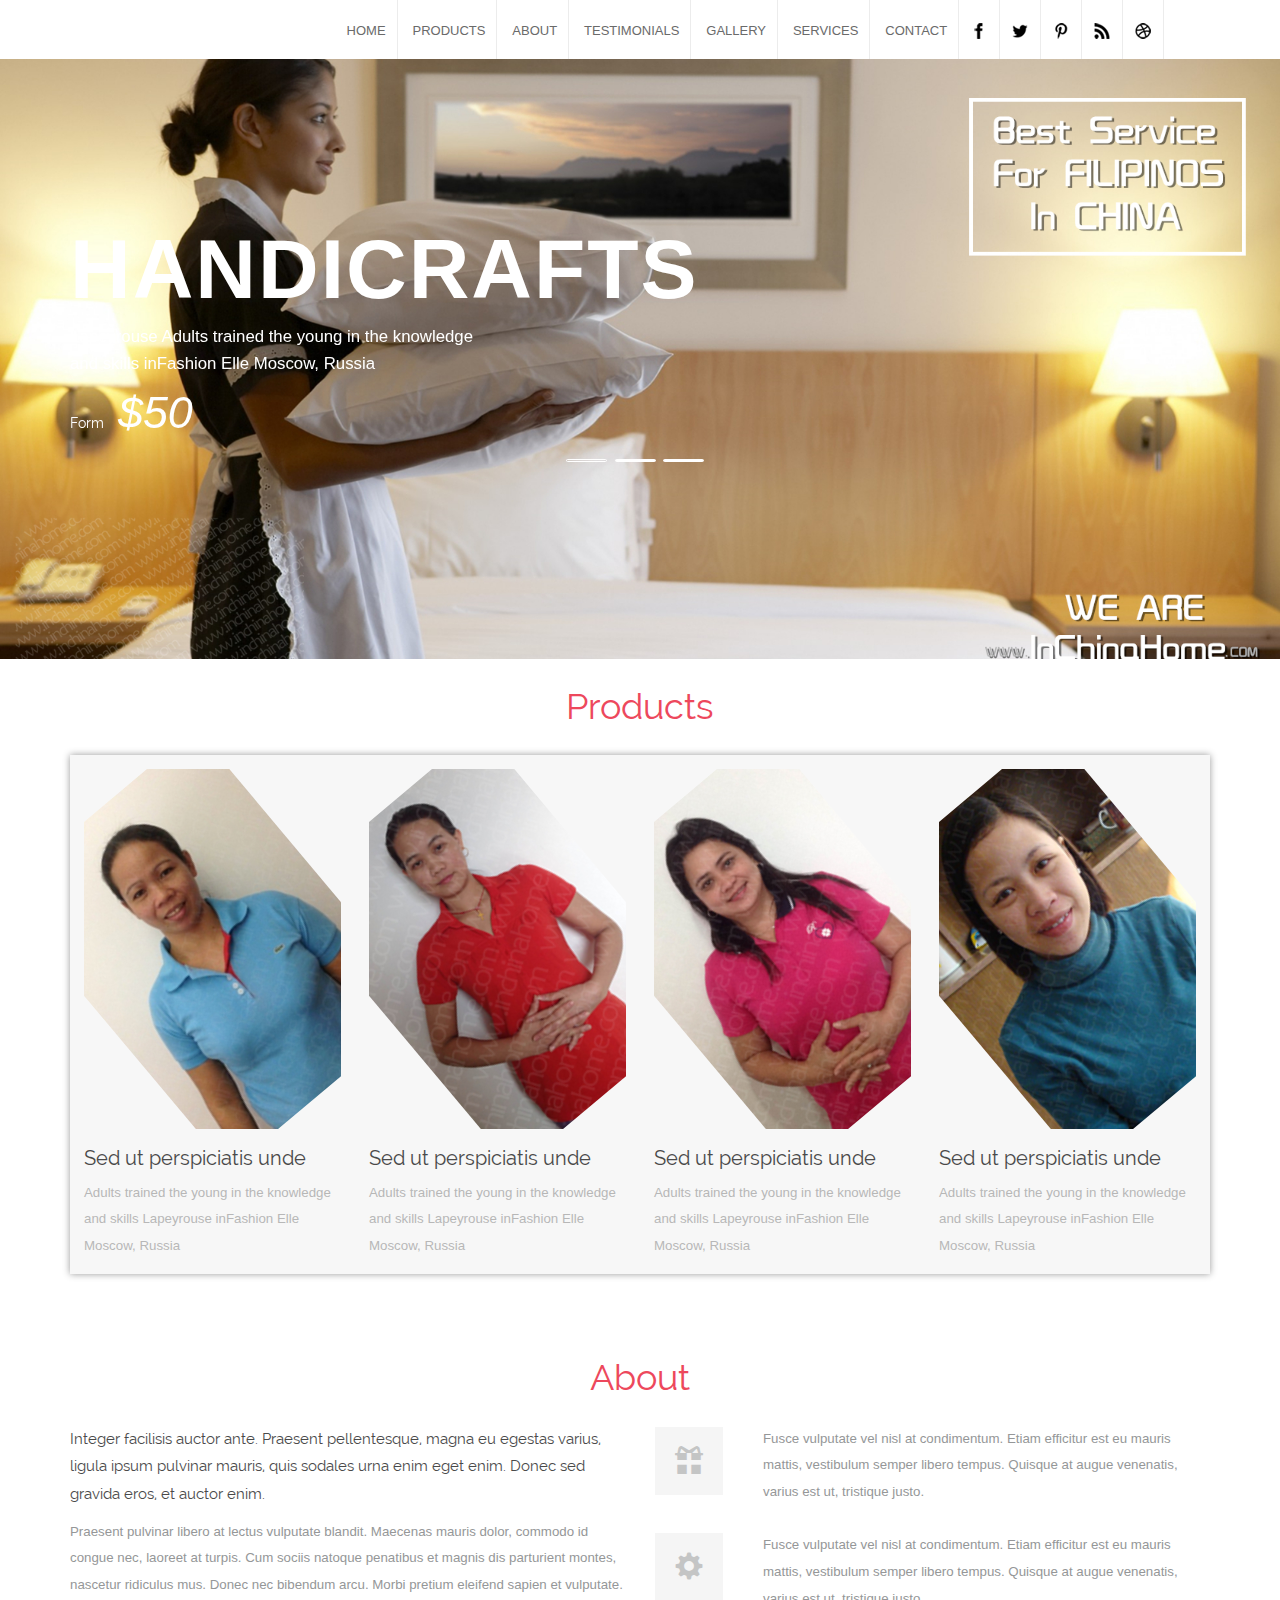
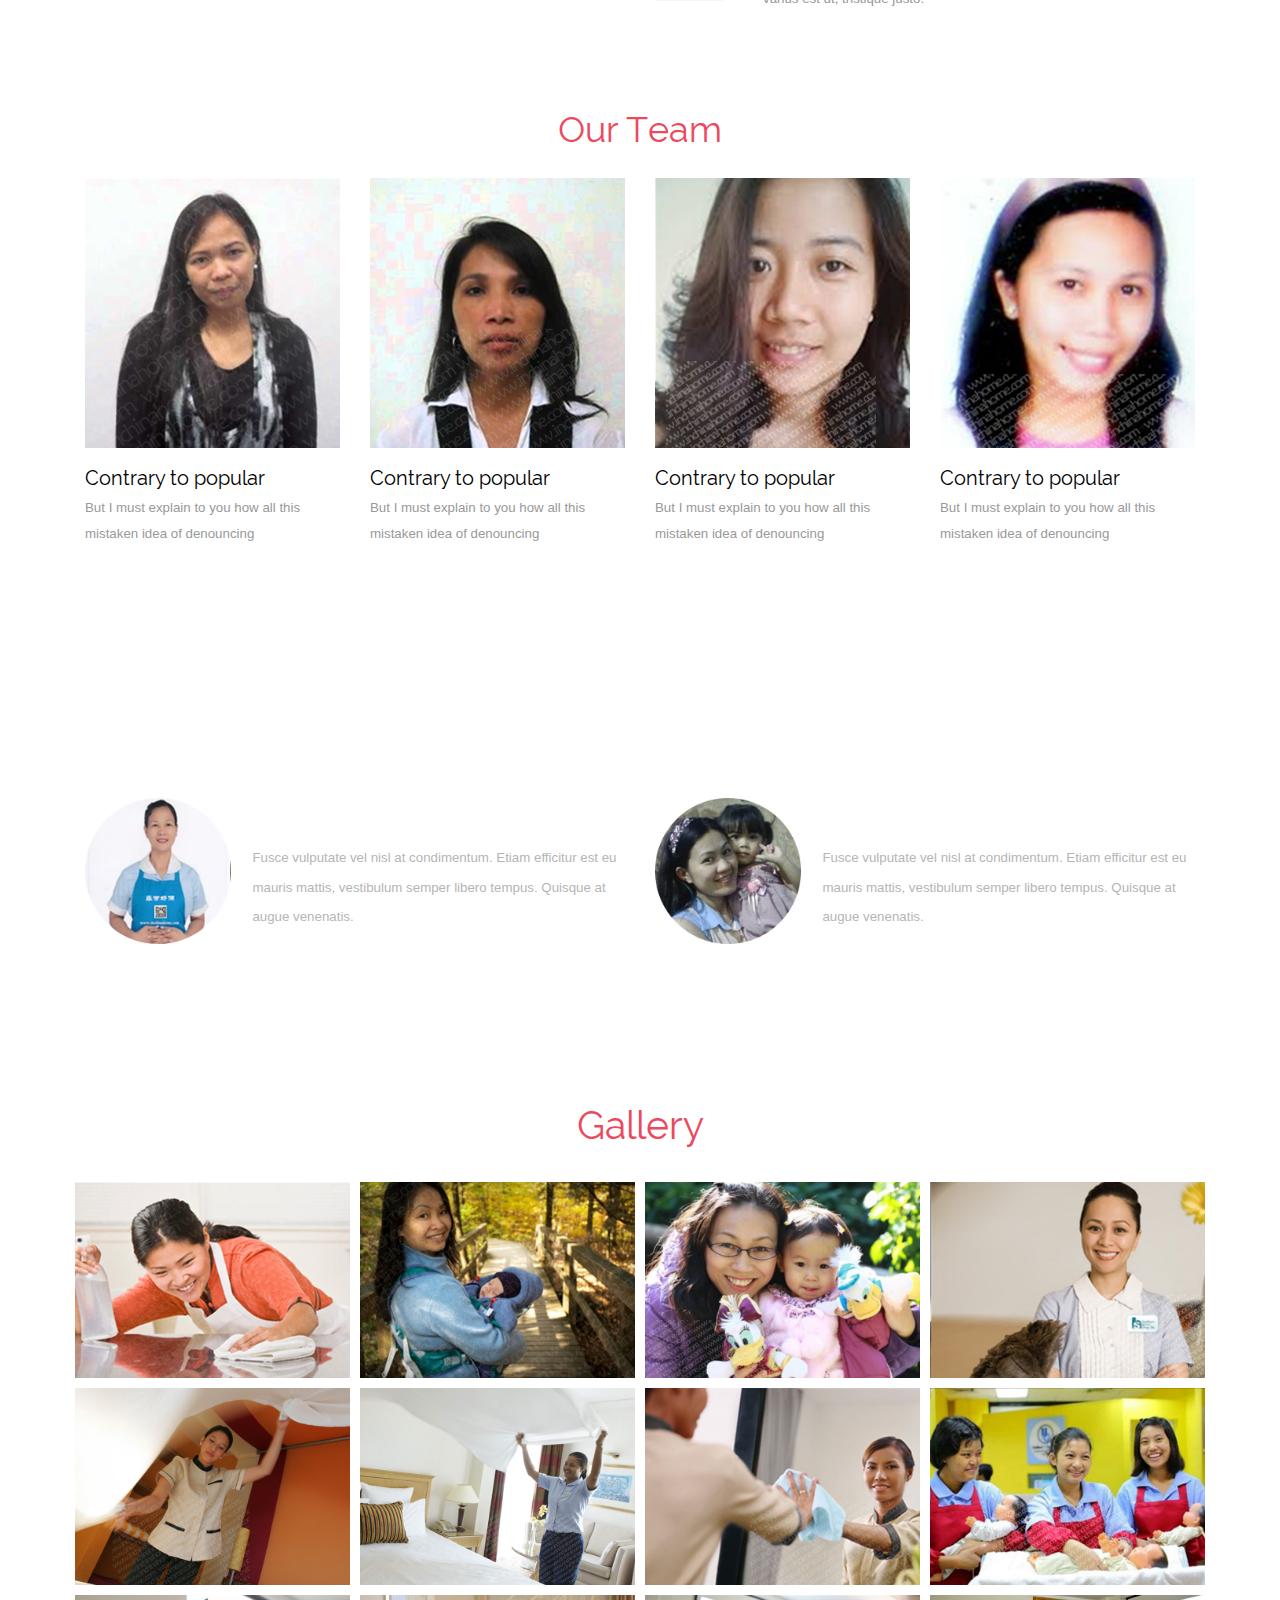
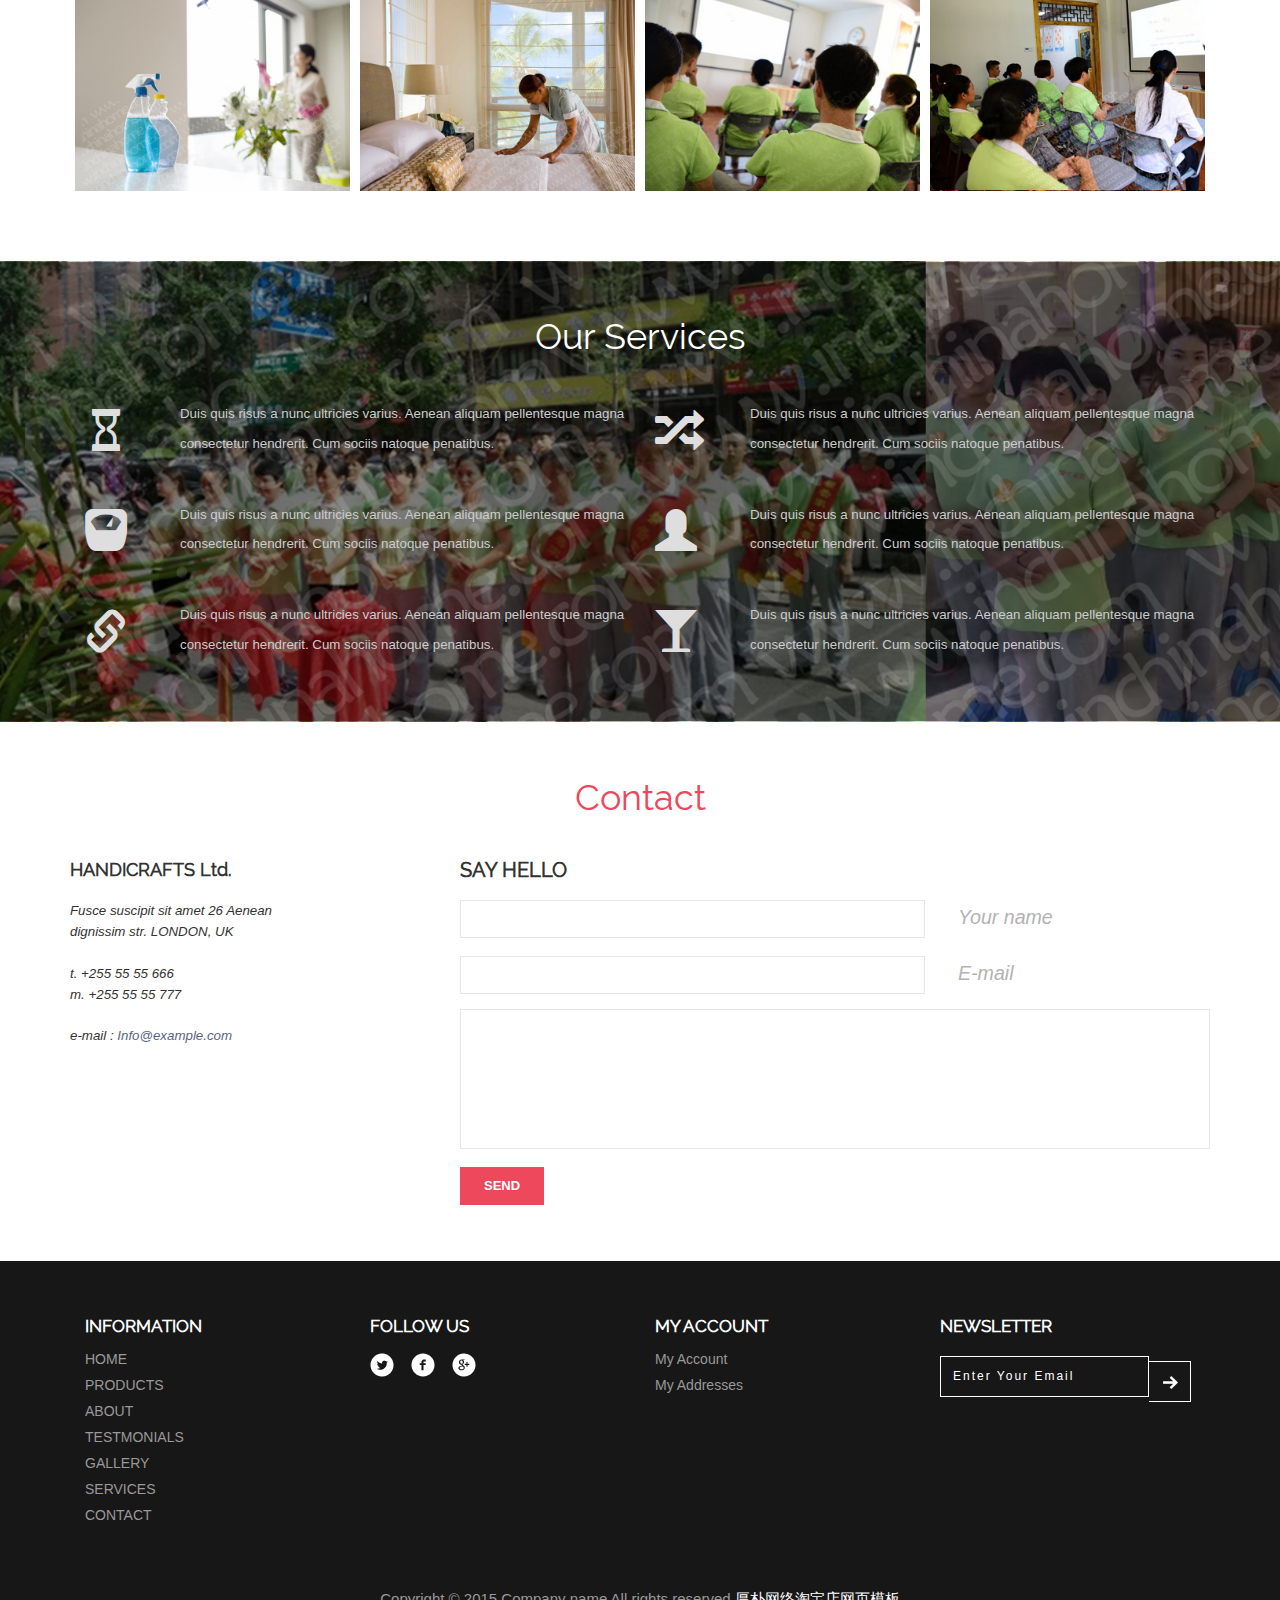
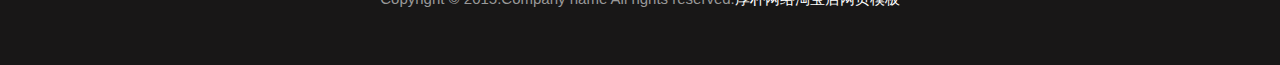
==== index.html @ 481f4d2f "网站模版-手工类-更新图片" ====
<!doctype html>
<html>
<head>
<title>InChinaHome</title>
<meta name="viewport" content="width=device-width, initial-scale=1">
<meta http-equiv="Content-Type" content="text/html; charset=utf-8" />
<meta name="keywords" content="" />
<script type="application/x-javascript"> addEventListener("load", function() { setTimeout(hideURLbar, 0); }, false); function hideURLbar(){ window.scrollTo(0,1); } </script>
<!--flexslider-css-->
<!--bootstrap-->
<link href="css/bootstrap.min.css" rel="stylesheet" type="text/css">
<link rel="stylesheet" href="css/lightbox.css" type="text/css" media="all" />
<!--coustom css-->
<link href="css/style.css" rel="stylesheet" type="text/css"/>
<!--fonts-->
<link href='#css?family=Open+Sans:400,300,300italic,400italic,800italic,800,700italic,700,600,600italic' rel='stylesheet' type='text/css'>
<!--/fonts-->
<!--script-->
<script src="js/jquery.min.js"> </script>
<script src="js/bootstrap.js"></script>
<!--/script-->
<!--move-top-->
<script type="text/javascript" src="js/move-top.js"></script>
<script type="text/javascript" src="js/easing.js"></script>
<!--/script-->
<script type="text/javascript">
jQuery(document).ready(function($) {
$(".scroll").click(function(event){		
event.preventDefault();
$('html,body').animate({scrollTop:$(this.hash).offset().top},900);
});
});
</script>
<!--/move-top-->
</head>
<body>
<div class="header" id="home">
	<div class="container">
				<div class="navigation">
					<span class="menu"><img src="images/menu.png" alt=""/></span>
					<div class="clearfix"> </div>
					<ul class="nav1">
						<li><a href="index.html">HOME</a></li>
						<li><a class="scroll" href="#product">PRODUCTS</a></li>
						<li><a class="scroll" href="#about">ABOUT</a></li>
						<li><a class="scroll" href="#testimonials">TESTIMONIALS</a></li>
						<li><a class="scroll" href="#gallery">GALLERY</a></li>	
						<li><a class="scroll" href="#services">SERVICES</a></li>	
						<li><a class="scroll" href="#contact">CONTACT</a></li>
					</ul>
								<!-- script for menu -->
									<script> 
										$( "span.menu" ).click(function() {
										$( "ul.nav1" ).slideToggle( 300, function() {
										 // Animation complete.
										});
										});
									</script>
								<!-- //script for menu -->	
						</div>
							<div class="header-right">
								<ul>
									<li><a href="#"><span class="fb"> </span></a></li>
									<li><a href="#"><span class="twit"> </span></a></li>
									<li><a href="#"><span class="pin"> </span></a></li>
									<li><a href="#"><span class="rss"> </span></a></li>
									<li><a href="#"><span class="drbl"> </span></a></li>
							 </ul>							 	
						  </div>
					 <div class="clearfix"> </div>
				</div>
</div>
<div class="header-banner">
	<!-- Top Navigation -->
		<script src="js/responsiveslides.min.js"></script>
 <script>
    $(function () {
      $("#slider").responsiveSlides({
      	auto: true,
      	nav: true,
      	speed: 500,
        namespace: "callbacks",
        pager: true,
      });
    });
  </script>
		<div class="slider">
			 <div class="container">
				   <div class="callbacks_container">
					  <ul class="rslides" id="slider">
						 <li>	  
						 	<div class="slider-info"> 
							 	<h1><a href="index.html"> HandiCrafts </a></h1>       
								 <p>Lapeyrouse Adults trained the young in the knowledge and skills inFashion Elle Moscow, Russia</p>	
									<h2>Form <i>$50</i></h2>  
							 </div>      
						 </li>
						 <li>	          
						 <div class="slider-info"> 
					 		<h1><a href="index.html"> HandiCrafts </a></h1>      
							 <p>Knowledge Adults trained the young in the and skills Lapeyrouse inFashion Elle Moscow, Russia</p>	
							 <h2>Form <i>$50</i></h2>
							 </div>						 
						</li>
						 <li>	         
						 <div class="slider-info">  
					 		<h1><a href="index.html"> HandiCrafts </a></h1>        
							 <p>Adults the young in the knowledge and skills trained in Fashion Elle Moscow, Russia Lapeyrouse</p>	
								<h2>Form <i>$50</i></h2>
							 </div>						
						 </li>
					  </ul>
				  </div>
			  </div>
		</div>
</div>
<div id="product" class="welcome">
	<div class="container">
		<h3>Products</h3>
		<div class="welcome-info">
			<div class="col-md-3 wl">
				<a href="#" class="mask"><img src="images/wl1.jpg" alt="image" class="img-responsive zoom-img"></a>

				<h4>Sed ut perspiciatis unde</h4>
				<p>Adults trained the young in the knowledge and skills Lapeyrouse inFashion Elle Moscow, Russia</p>
			</div>
			<div class="col-md-3 wl">
				<a href="#" class="mask"><img src="images/wl3.jpg" alt="image" class="img-responsive zoom-img"></a>

				<h4>Sed ut perspiciatis unde</h4>
				<p>Adults trained the young in the knowledge and skills Lapeyrouse inFashion Elle Moscow, Russia</p>
			</div>
			<div class="col-md-3 wl">
				<a href="#" class="mask"><img src="images/wl2.jpg" alt="image" class="img-responsive zoom-img"></a>

				<h4>Sed ut perspiciatis unde</h4>
				<p>Adults trained the young in the knowledge and skills Lapeyrouse inFashion Elle Moscow, Russia</p>
			</div>
			<div class="col-md-3 wl">
				<a href="#" class="mask"><img src="images/wl4.jpg" alt="image" class="img-responsive zoom-img"></a>

				<h4>Sed ut perspiciatis unde</h4>
				<p>Adults trained the young in the knowledge and skills Lapeyrouse inFashion Elle Moscow, Russia</p>
			</div>
			<div class="clearfix"> </div>
		</div>
	</div>
</div>
<div id="about" class="about">
		<div class="container">
			<div class="about-top heading">
				<h3>About</h3>
			</div>
			<div class="about-bottom">
				<div class="col-md-6 about-left">
					<h4>Integer facilisis auctor ante. Praesent pellentesque, magna eu egestas varius, ligula ipsum pulvinar mauris, quis sodales urna enim eget enim. Donec sed gravida eros, et auctor enim.</h4>
					<p>Praesent pulvinar libero at lectus vulputate blandit. Maecenas mauris dolor, commodo id congue nec, laoreet at turpis. Cum sociis natoque penatibus et magnis dis parturient montes, nascetur ridiculus mus. Donec nec bibendum arcu. Morbi pretium eleifend sapien et vulputate.</p>
				</div>	
				<div class="col-md-6 about-right">
					<div class="abt-one">
						<div class="abt-left">
							<span class="glyphicon glyphicon-gift" aria-hidden="true"> </span>
						</div>	
						<div class="abt-right">
							<p>Fusce vulputate vel nisl at condimentum. Etiam efficitur est eu mauris mattis, vestibulum semper libero tempus. Quisque at augue venenatis, varius est ut, tristique justo.</p>
						</div>	
						<div class="clearfix"> </div>	
					</div>
					<div class="abt-one">
						<div class="abt-left">
							<span class="glyphicon glyphicon-cog" aria-hidden="true"> </span>
						</div>	
						<div class="abt-right">
							<p>Fusce vulputate vel nisl at condimentum. Etiam efficitur est eu mauris mattis, vestibulum semper libero tempus. Quisque at augue venenatis, varius est ut, tristique justo.</p>
						</div>	
						<div class="clearfix"> </div>	
					</div>					
				</div>	
				<div class="clearfix"> </div>	
			</div>
		</div>
	</div>
<div class="content-team">
	<div class="container">
			<h3 class="m_1">Our Team</h3>
				<div class="team-left">
					<div class="col-sm-3 team-top ts">
						<div class="view view-seventh">
								<a href="#"><img class="img-responsive" src="images/t1.jpg" alt=""></a>
					                 <div class="mask">
				 						<ul class="social-icons">
											<li><a href="#"><span class="facebook"> </span></a></li>
											<li><a href="#"><span class="twitter"> </span></a></li>
										</ul>
                   					 </div>
                   					 <h4>Contrary to popular</h4>
			                    <p>But I must explain to you how all this mistaken idea of denouncing</p>
                   		</div>
					</div>
					<div class="col-sm-3 team-top team-in">
						<div class="view view-seventh">
								<a href="#"><img class="img-responsive" src="images/t2.jpg" alt=""></a>
								<div class="mask">
				 						<ul class="social-icons">
											<li><a href="#"><span class="facebook"> </span></a></li>
											<li><a href="#"><span class="twitter"> </span></a></li>
										</ul>
			                    </div>
			                    <h4>Contrary to popular</h4>
			                    <p>But I must explain to you how all this mistaken idea of denouncing</p>
                   		 </div>
					</div>
					<div class="col-sm-3 team-top">
						<div class="view view-seventh">
									<a href="#"><img class="img-responsive" src="images/t3.jpg" alt=""></a>
									<div class="mask">
				 						<ul class="social-icons">
											<li><a href="#"><span class="facebook"> </span></a></li>
											<li><a href="#"><span class="twitter"> </span></a></li>
										</ul>
				                    </div>
				                    <h4>Contrary to popular</h4>
			                    <p>But I must explain to you how all this mistaken idea of denouncing</p>
                   		</div>
					</div>
					<div class="col-sm-3 team-top top-team">
						<div class="view view-seventh">
									<a href="#"><img class="img-responsive" src="images/t4.jpg" alt=""></a>
								<div class="mask">
				 						<ul class="social-icons">
											<li><a href="#"><span class="facebook"> </span></a></li>
											<li><a href="#"><span class="twitter"> </span></a></li>
										</ul>
			                    </div>
			                    <h4>Contrary to popular</h4>
			                    <p>But I must explain to you how all this mistaken idea of denouncing</p>
			            </div>
					</div>
					<div class="clearfix"> </div>
				</div>
			</div>
		</div>
<div id="testimonials" class="people">
		<div class="container">
			<div class="people-top heading">
				<h3>What People Say?</h3>
			</div>
			<div class="people-bottom">
				<div class="col-md-6 people-left">
					<div class="p-left">
						<img src="images/p-1.png" alt="">
					</div>	
					<div class="p-right">
						<h4>Quisque gravida pharetra vehicula</h4>
						<p>Fusce vulputate vel nisl at condimentum. Etiam efficitur est eu mauris mattis, vestibulum semper libero tempus. Quisque at augue venenatis.</p>
					</div>	
					<div class="clearfix"> </div>	
				</div>	
				<div class="col-md-6 people-left">
					<div class="p-left">
						<img src="images/p-2.png" alt="">
					</div>	
					<div class="p-right">
						<h4>Quisque gravida pharetra vehicula</h4>
						<p>Fusce vulputate vel nisl at condimentum. Etiam efficitur est eu mauris mattis, vestibulum semper libero tempus. Quisque at augue venenatis.</p>
					</div>	
					<div class="clearfix"> </div>	
				</div>	
				<div class="clearfix"> </div>	
			</div>
		</div>
	</div>
<div id="gallery" class="gallery">
		<div class="container">
			<h3 class="heading text-center">Gallery</h3>
			<div class="gallery-bottom">
					<div class="col-md-3 gallery-grid">
						<a class="example-image-link" href="images/g1.jpg" data-lightbox="example-set" data-title="Click the right half of the image to move forward."><img class="example-image" src="images/g1.jpg" alt=""/></a>
					</div>
					<div class="col-md-3 gallery-grid">
						<a class="example-image-link" href="images/g2.jpg" data-lightbox="example-set" data-title="Click the right half of the image to move forward."><img class="example-image" src="images/g2.jpg" alt=""/></a>
					</div>
					<div class="col-md-3 gallery-grid">
						<a class="example-image-link" href="images/g3.jpg" data-lightbox="example-set" data-title="Click the right half of the image to move forward."><img class="example-image" src="images/g3.jpg" alt=""/></a>
					</div>
					<div class="col-md-3 gallery-grid">
						<a class="example-image-link" href="images/g4.jpg" data-lightbox="example-set" data-title="Click the right half of the image to move forward."><img class="example-image" src="images/g4.jpg" alt=""/></a>
					</div>
					<div class="col-md-3 gallery-grid">
						<a class="example-image-link" href="images/g5.jpg" data-lightbox="example-set" data-title="Click the right half of the image to move forward."><img class="example-image" src="images/g5.jpg" alt=""/></a>
					</div>
					<div class="col-md-3 gallery-grid">
						<a class="example-image-link" href="images/g6.jpg" data-lightbox="example-set" data-title="Click the right half of the image to move forward."><img class="example-image" src="images/g6.jpg" alt=""/></a>
					</div>
					<div class="col-md-3 gallery-grid">
						<a class="example-image-link" href="images/g7.jpg" data-lightbox="example-set" data-title="Click the right half of the image to move forward."><img class="example-image" src="images/g7.jpg" alt=""/></a>
					</div>
					<div class="col-md-3 gallery-grid">
						<a class="example-image-link" href="images/g8.jpg" data-lightbox="example-set" data-title="Click the right half of the image to move forward."><img class="example-image" src="images/g8.jpg" alt=""/></a>
					</div>
					<div class="col-md-3 gallery-grid">
						<a class="example-image-link" href="images/g9.jpg" data-lightbox="example-set" data-title="Click the right half of the image to move forward."><img class="example-image" src="images/g9.jpg" alt=""/></a>
					</div>
					<div class="col-md-3 gallery-grid">
						<a class="example-image-link" href="images/g10.jpg" data-lightbox="example-set" data-title="Click the right half of the image to move forward."><img class="example-image" src="images/g10.jpg" alt=""/></a>
					</div>
					<div class="col-md-3 gallery-grid">
						<a class="example-image-link" href="images/g11.jpg" data-lightbox="example-set" data-title="Click the right half of the image to move forward."><img class="example-image" src="images/g11.jpg" alt=""/></a>
					</div>
					<div class="col-md-3 gallery-grid">
						<a class="example-image-link" href="images/g12.jpg" data-lightbox="example-set" data-title="Click the right half of the image to move forward."><img class="example-image" src="images/g12.jpg" alt=""/></a>
					</div>
					<div class="clearfix"> </div>
			</div>
	</div>
</div>
<script src="js/lightbox.js"></script>
<!----> 
<!--services-->
	  <div class="services" id="services">
	      <div class="container">
		   <h3 class="tittle">Our Services</h3>
		      <div class="serve-top">
				 <div class="col-md-6 serve-icons">
					<div class="s-sub">
						<div class="col-md-2 icon">
						  <i class="glyphicon glyphicon-hourglass"> </i>
						</div>
						<div class="col-md-10 serve-text">
						 <p> Duis quis risus a nunc ultricies varius. Aenean aliquam pellentesque magna consectetur hendrerit. Cum sociis natoque penatibus. </p>
						</div>
					     <div class="clearfix"> </div>	
					 </div>
					 <div class="s-sub">
						<div class="col-md-2 icon">
						  <i class="glyphicon glyphicon-scale"> </i>
						</div>
						<div class="col-md-10 serve-text">
						 <p> Duis quis risus a nunc ultricies varius. Aenean aliquam pellentesque magna consectetur hendrerit. Cum sociis natoque penatibus.</p>
						</div>
					     <div class="clearfix"> </div>	
					 </div>
					 <div class="s-sub">
						<div class="col-md-2 icon">
						  <i class="glyphicon glyphicon-link"> </i>
						</div>
						<div class="col-md-10 serve-text">
						 <p> Duis quis risus a nunc ultricies varius. Aenean aliquam pellentesque magna consectetur hendrerit. Cum sociis natoque penatibus.</p>
						</div>
					     <div class="clearfix"> </div>	
					 </div>
				 </div>
				 <div class="col-md-6 serve-icons">
					<div class="s-sub">
						<div class="col-md-2 icon">
						  <i class="glyphicon glyphicon-random"> </i>
						</div>
						<div class="col-md-10 serve-text">
						 <p> Duis quis risus a nunc ultricies varius. Aenean aliquam pellentesque magna consectetur hendrerit. Cum sociis natoque penatibus. </p>
						</div>
					     <div class="clearfix"> </div>	
					 </div>
					 <div class="s-sub">
						<div class="col-md-2 icon">
						  <i class="glyphicon glyphicon-user"> </i>
						</div>
						<div class="col-md-10 serve-text">
						 <p> Duis quis risus a nunc ultricies varius. Aenean aliquam pellentesque magna consectetur hendrerit. Cum sociis natoque penatibus.</p>
						</div>
					     <div class="clearfix"> </div>	
					 </div><div class="s-sub">
						<div class="col-md-2 icon">
						  <i class="glyphicon glyphicon-glass"> </i>
						</div>
						<div class="col-md-10 serve-text">
						 <p> Duis quis risus a nunc ultricies varius. Aenean aliquam pellentesque magna consectetur hendrerit. Cum sociis natoque penatibus.</p>
						</div>
					     <div class="clearfix"> </div>	
					 </div>
				 </div>
				 <div class="clearfix"> </div>		
	     </div>	
	</div>	
</div>
<!--/services-->
<!--contact-->
<div id="contact" class="contact">
	<div class="container">
		<h3>Contact</h3>
			<div class="row contact-section-grids">
			    <div class="col-md-4">
				  <div class="contact-section-leftgrid">
				     <h4>HANDICRAFTS Ltd.</h4>
					 <P>Fusce suscipit sit amet 
						26 Aenean dignissim str.
						LONDON, UK</p>
					 <p class="phone1">t. 	+255 55 55 666</p>
					    <p class="phone2">m. 	+255 55 55 777</p>
					 <p class="mail">e-mail : <a href="mail-to:Info@example.com">Info@example.com</a></p>
				  </div>
				</div>
					<div class="col-md-8">
					  <div class="contact-section-rightgrid">
					     <h4>say hello</h4>
						 <form>
						    <input type="text" value=""><span>Your name</span>
							<input type="text" value=""><span>E-mail</span>
							<textarea> </textarea>
							<div class="button">
							<input type="submit" value="send">
							</div>
						 </form>
					  </div>
					</div>
				<div class="clearfix"> </div>
	 	  </div>
	 </div>
</div>
<!--/contact-->
<!--footer-starts-->
	<div class="footer">
		<div class="container">
			<div class="footer-main">
				<div class="col-md-3 footet-left fl1">
					<h3>INFORMATION</h3>
					<ul>
						<li><a class="scroll" href="#home">HOME</a></li>
						<li><a class="scroll" href="#product">PRODUCTS</a></li>
						<li><a class="scroll" href="#about">ABOUT</a></li>
						<li><a class="scroll" href="#testimonials">TESTMONIALS</a></li>
						<li><a class="scroll" href="#gallery">GALLERY</a></li>	
						<li><a class="scroll" href="#services">SERVICES</a></li>	
						<li><a class="scroll" href="#contact">CONTACT</a></li>
					</ul>
				</div>
				<div class="col-md-3 footet-left fl2">
					<h3>FOLLOW US</h3>
					<div class="copyright-right">
						<ul>
							<li><a href="#" class="twitter"> </a></li>
							<li><a href="#" class="twitter facebook"> </a></li>
							<li><a href="#" class="twitter chrome"> </a></li>
							<li><a href="#" class="twitter pinterest"> </a></li>
							<li><a href="#" class="twitter linkedin"> </a></li>
							<li><a href="#" class="twitter dribbble"> </a></li>
						</ul>
					</div>
				</div>
				<div class="col-md-3 footet-left fl3">
					<h3>MY ACCOUNT</h3>
					<ul>
						<li><a href="#">My Account</a></li>
						<li><a href="#">My Addresses</a></li>
					</ul>
				</div>
				<div class="col-md-3 footet-left fl4">
					<h3>NEWSLETTER</h3>
					<div class="sub-text">
						<form>
							<input type="text" value="Enter Your Email" onfocus="this.value = '';" onblur="if (this.value == '') {this.value = 'Enter Your Email';}"/>
							<input type="submit" value="" >
						</form>
					</div>
				</div>
				<div class="clearfix"> </div>
			</div>
			<div class="copy-rights">
				<p>Copyright &copy; 2015.Company name All rights reserved.<a target="_blank" href="http://guantaow.taobao.com/">厚朴网络淘宝店</a><a target="_blank" href="http://www.moobnn.com">网页模板</a></p>
			</div>
		</div>
			   <script type="text/javascript">
						$(document).ready(function() {
							/*
							var defaults = {
					  			containerID: 'toTop', // fading element id
								containerHoverID: 'toTopHover', // fading element hover id
								scrollSpeed: 1200,
								easingType: 'linear' 
					 		};
							*/
							
							$().UItoTop({ easingType: 'easeOutQuart' });
							
						});
					</script>
				<a href="#" id="toTop" style="display: block;"><span id="toTopHover"> </span></a>

</div>
<!--footer-end-->
</body>
</html>
---- css/style.css ----
h4, h5, h6,
h1, h2, h3 {margin: 0;}
ul, ol {margin: 0;}
p {margin: 0;}
body{
	font-family: 'Open Sans', sans-serif;
	margin:0;
	padding:0;
}
h1,h2,h3,h4,h5,h6{
	 font-family: 'Raleway-Regular';
}
@font-face {
   font-family: 'Raleway-Regular';
   src: url(../fonts/Raleway-Regular.ttf)format('truetype');
}
p,a,span,i{
	font-family: 'Open Sans', sans-serif;
	  transition: 0.5s all ease;
  -webkit-transition: 0.5s all ease;
  -moz-transition: 0.5s all ease;
  -o-transition: 0.5s all ease;
  -ms-transition: 0.5s all ease;
}
/*--header-nav--*/
.header {
    background-color: #fff;
    border: none;
    margin: 0;
    border-radius: 0;
}
/*-- navigation --*/
/*-- menu --*/
.navigation span{
	display:none;
}
/*-- //menu --*/
.logo-head {
    padding: 65px 0;
    position: relative;
}
.navigation ul{
	padding:0;
	margin:0;
    text-align: right;
}
.navigation ul li{
	display:inline-block;
	 border-right: 1px solid#ECECEC;
}
.header-right ul{
	padding: 0;
	margin: 0;
}
.header-right ul li a{
    padding: 23px 16px 20px;
    display: block;
}
.navigation ul li a {
    color: #6A6A6A;
    margin: 0 0px;
    font-size: 13px;
    text-decoration: none;
    padding: 22px 13px 18px 13px;
    display: block;
}
.navigation ul li a:hover,.navigation ul li a.active{
    color: #F896A9;
}
.navigation ul li:nth-child(4) {
  margin-left: 0;
}
.logo {
    position: absolute;
    left: 40.5%;
    text-align: center;
    top: 26%;
}
.logo img{
width:100%
}
.logo  a{
display:block;
}
.strip {
    background: url(../images/top-line.png) repeat-x;
    height: 7px;
    margin-top: -5px;
}
span.glyphicon.glyphicon-search.edit {
	color: #fff;
}
.btn-warning {
	color: #fff;
	background-color: #00BFE9 !important;
	 border-color: #00BFE9;
}
.btn-warning:hover{
	color: #fff;
	background-color: #00BFE9 !important;
	border-color: #00BFE9;
}
.btn-warning:hover{
	background-color: rgb(216, 11, 54) !important;
	border-color: rgb(216, 11, 54);
	transition:0.5s;
}
.header-banner{
	background:url(../images/banner.jpg);
	background-size:cover;
	min-height:600px;
	padding-top:9em !important;
	text-align:center;
}
.header-right ul li {
    list-style: none;
    display: inline-block;
    border-right: 1px solid#ECECEC;
        float: left;
}
.header-right ul li:hover.header-right ul li a span{
	    transform: rotatey(360deg);
    -webkit-transform: rotatey(360deg);
    -moz-transform: rotatey(360deg);
    -o-transform: rotatey(360deg);
    -ms-transform: rotatey(360deg);
    transition: 0.5s all ease;
    -webkit-transition: 0.5s all ease;
    -moz-transition: 0.5s all ease;
    -o-transition: 0.5s all ease;
    -ms-transition: 0.5s all ease;
}
.header-right ul li:hover{
	    display: block;
}
.navigation {
    width: 78%;
    float: left;
    text-align: right;
    border: none !important;
}
.header-right {
    width: 22%;
    float: right;
    text-align: right;
}
.header-right ul li a span {
    background: url(../images/social.png) no-repeat;
    width: 16px;
    height: 16px;
    display: block;
}
.header-right ul li:hover span.fb, .about-two ul li a span:hover {
    transform: rotatey(360deg);
    -webkit-transform: rotatey(360deg);
    -moz-transform: rotatey(360deg);
    -o-transform: rotatey(360deg);
    -ms-transform: rotatey(360deg);
    transition: 0.5s all ease;
    -webkit-transition: 0.5s all ease;
    -moz-transition: 0.5s all ease;
    -o-transition: 0.5s all ease;
    -ms-transition: 0.5s all ease;
}
.header-right ul li:hover span.twit, .about-two ul li a span:hover {
    transform: rotatey(360deg);
    -webkit-transform: rotatey(360deg);
    -moz-transform: rotatey(360deg);
    -o-transform: rotatey(360deg);
    -ms-transform: rotatey(360deg);
    transition: 0.5s all ease;
    -webkit-transition: 0.5s all ease;
    -moz-transition: 0.5s all ease;
    -o-transition: 0.5s all ease;
    -ms-transition: 0.5s all ease;
}
.header-right ul li:hover span.pin, .about-two ul li a span:hover {
    transform: rotatey(360deg);
    -webkit-transform: rotatey(360deg);
    -moz-transform: rotatey(360deg);
    -o-transform: rotatey(360deg);
    -ms-transform: rotatey(360deg);
    transition: 0.5s all ease;
    -webkit-transition: 0.5s all ease;
    -moz-transition: 0.5s all ease;
    -o-transition: 0.5s all ease;
    -ms-transition: 0.5s all ease;
}
.header-right ul li:hover span.rss, .about-two ul li a span:hover {
    transform: rotatey(360deg);
    -webkit-transform: rotatey(360deg);
    -moz-transform: rotatey(360deg);
    -o-transform: rotatey(360deg);
    -ms-transform: rotatey(360deg);
    transition: 0.5s all ease;
    -webkit-transition: 0.5s all ease;
    -moz-transition: 0.5s all ease;
    -o-transition: 0.5s all ease;
    -ms-transition: 0.5s all ease;
}
.header-right ul li:hover span.drbl, .about-two ul li a span:hover {
    transform: rotatey(360deg);
    -webkit-transform: rotatey(360deg);
    -moz-transform: rotatey(360deg);
    -o-transform: rotatey(360deg);
    -ms-transform: rotatey(360deg);
    transition: 0.5s all ease;
    -webkit-transition: 0.5s all ease;
    -moz-transition: 0.5s all ease;
    -o-transition: 0.5s all ease;
    -ms-transition: 0.5s all ease;
}
.header-right ul li a span.fb{
	background-position:0px 0px;
}
.header-right ul li a span.twit{
	background-position:-16px 0px;
}
.header-right ul li a span.pin{
	background-position:-32px 0px;
}
.header-right ul li a span.rss{
	background-position:-48px 0px;
}
.header-right ul li a span.drbl{
	background-position:-64px 0px;
}
/*--banner-slider--*/
.slider {
    position: relative;
    text-align: left;
    padding: 3% 0 0;
}
.callbacks_container {
    height: 200px;
}
.rslides {
  position: relative;
  list-style: none;
  overflow: hidden;
  width: 100%;
  padding: 0;
  margin: 0;
  }
.slider-info{
	
}
.rslides p{
    color: #fff;
    font-size: 1.2em;
    width: 36%;
    line-height: 1.6em;
    font-weight: 100;
}
.rslides h1{
	font-family: 'Open Sans', sans-serif;
    font-size: 6em;
    color: #fff;
    display: block;
    padding-bottom: 8px;
    font-weight: 900;
    letter-spacing: 2px;
    text-transform: uppercase;
}
.rslides h1 a {
    color: #fff;
	text-decoration:none;
}
.rslides h1 a:hover{
    color: #fff;
}
.rslides h2{
    color: #fff;
    font-size: 1em;
    padding-top: 10px;
}
.rslides i{
    font-size: 3.2em;
    padding-left: 10px;
    color: #fff;
    font-weight: 400;
}
.rslides li {
  -webkit-backface-visibility: hidden;
  position: absolute;
  display: none;
  width: 100%;
  left: 0;
  top: 0;
  }
.rslides li:first-child {
  position: relative;
  display: block;
  float: left;
  }
.callbacks_tabs a:after {
    content: "\f111";
    font-size: 0;
    font-family: FontAwesome;
    visibility: visible;
    display: block;
    height: 3px;
    width: 41px;
    display: inline-block;
    border: 1px solid #fff;
    border-radius: 5px;
    background: #fff;
}
.callbacks_here a:after{
	border: 1px solid #FFF;
	background:transparent;
}
.callbacks_tabs a{
	visibility:hidden;
}
.callbacks_tabs li{
	display:inline-block;
}
ul.callbacks_tabs.callbacks1_tabs {
    position: absolute;
    bottom: -3em;
    z-index: 999;
    left: 37em;
}
a.callbacks_nav.callbacks1_nav.prev {
    display: none;
}
a.callbacks_nav.callbacks1_nav.next{
	 display: none;
}
/*--/banner-slider--*/
/*--welcome--*/
.welcome{
	padding: 2em 0;
}
.welcome h3 {
        color: #ED485C;
    font-size: 2.6em;
    margin: 0;
    text-align: center;
}
.welcome-info {
    background-color: #f7f7f7;
    min-height: 150px;
    box-shadow: 0px 0 7px #999;
    margin-top: 2em;
}
.wl {
    padding: 1em;
    width: 25%;
}
.wl img{
	width:100%;
}
.wl h4 {
    font-size: 1.4em;
    padding: 1em 0 .5em;
    font-weight: 400;
    color: #4A4A4A;
}
.wl p {
    font-size: .95em;
    font-weight: 400;
    color: #B7B7B7;
    line-height: 2em;
}
/*--/welcome--*/
a.mask {
  text-decoration: none;
  overflow: hidden;
  display: block;
}
img.zoom-img {
  -webkit-transform: scale(1, 1);
  -webkit-transition-timing-function: ease-out;
  -webkit-transition-duration: 250ms;
  -moz-transform: scale(1, 1);
  -moz-transition-timing-function: ease-out;
  -moz-transition-duration: 250ms;
  -webkit-transform: rotate(320deg);
    transform: rotate(320deg);
}
img.zoom-img:hover {
  -webkit-transform: scale(1.18);
  -webkit-transition-timing-function: ease-out;
  -webkit-transition-duration: 750ms;
  -moz-transform: scale(1.15);
  -moz-transition-timing-function: ease-out;
  -moz-transition-duration: 750ms;
  overflow: hidden;
}
/*--about-starts--*/
.about{
	    padding: 4em 0 6em;
}
.about-left {
    padding-left: 0;
}
.about-top {
	text-align:center;
}
.heading h3{
	    color: #ED485C;
    font-size: 2.6em;
    margin: 0;
}
.about-bottom{
    margin-top: 2em;
}
.about-left h4{
    font-size: 1.1em;
    padding: 0;
    font-weight: 400;
    color: #4A4A4A;
    line-height: 1.8em;
}
.about-left p{
font-size: .95em;
    color: #959798;
    margin-top: 10px;
        line-height: 2em;
}
.abt-left span{
font-size: 2em;
    padding: 20px 20px;
    background: #F5F5F5;
    color: #C4C5C5;
}
.abt-right p{
font-size: .95em;
    color: #959798;
    line-height: 2em;
}
.abt-left{
	width:20%;
	float:left;
}
.abt-right{
	width:80%;
	float:right;
}
.abt-one:nth-child(2){
	margin-top:5%;
}
/*--about-end--*/
/*--people-starts--*/
.people{
    background: url(../images/p-banner.jpg)fixed;
    min-height: 390px;
    background-size: cover;
    -webkit-background-size: cover;
    -moz-background-size: cover;
    -o-background-size: cover;
    -ms-background-size: cover;
}
.people-top h3{
	color:#fff;
}
.people-top {
    margin-top: 6%;
}
.people-bottom{
	margin-top:4%;
}
.p-left {
    width: 27%;
    float: left;
}
.p-right {
    width: 69%;
    float: right;
}
.p-left img{
	width:100%;
}
.p-right h4 {
    font-size: 1.4em;
    color: #fff;
    margin: 0;
    line-height: 1.3em;
    font-weight: 400;
}
.p-right p{
font-size: .95em;
    color: #B5B5B5;
    margin-top: 20px;
    line-height: 2.2em;
}
/*--people-end--*/

/*--gallery-Part-Here --*/
.gallery {
	padding: 5em 0;
}
.recent_album{
	padding:0em 0px 5em;
}
.recent_album h3{
	text-align:center;
}
.gallery-bottom{
	margin-top:1.8em;
}
.gallery-left img{
	width:100%;
}
.gallery-left:hover img {
  -webkit-filter: grayscale(100%);
  opacity:8;
  transition: all 300ms!important;
  -webkit-transition: all 300ms!important;
  -moz-transition: all 300ms!important;
}
.gallery-left{
	position: relative;
}
.gallery-grid img{
	width:100%;
}
.gallery-grid:hover img {
  -webkit-filter: grayscale(100%);
  opacity:8;
  transition: all 300ms!important;
  -webkit-transition: all 300ms!important;
  -moz-transition: all 300ms!important;
}
.gallery-grid a {
    display: block;
}
.gallery-grid{
	padding: 0 5px;
	margin-top: 10px;
}
.gallery-1{
	margin-top:10px;
}
.gallery-1:nth-child(1){
	margin-top:0;
}
.gallery h3{
	font-size:2.8em;
	    color: #ED485C;
}
/*--gallery-Part-Ends-Here --*/
/*--index-team--*/
.content-team {
	    padding: 1em 0 5em;
}
h3.m_1 {
    text-align: center;
    font-size: 2.6em;
        color: #ED485C;
}
.team-left {
	padding: 2em 0;
}
.top-team{
	margin:0;
}
.team-top  h4{
    margin: 1em 0 0.3em;
    font-size: 1.4em;
    color: #000;
    text-align: left;
}
.team-top p{
	margin:0 0;
	font-size: .95em;
	line-height: 1.9em;
	color: #999;
	text-align: left;
}
.get{
	margin:0 auto;
}
.view {
  position: relative;
  text-align: center;
}
.view .mask,.view .content {
  width: 255px;
  height: 270px;
  position: absolute;
  overflow: hidden;
  top: 0;
  left: 0;
}
.view img {
   display: block;
   position: relative;
}
.view-seventh .mask {
        background-color: rgba(234, 123, 123, 0.8);
   -webkit-transform: rotate(0deg) scale(1);
   -moz-transform: rotate(0deg) scale(1);
   -o-transform: rotate(0deg) scale(1);
   -ms-transform: rotate(0deg) scale(1);
   transform: rotate(0deg) scale(1);
   -ms-filter: "progid: DXImageTransform.Microsoft.Alpha(Opacity=0)";
   filter: alpha(opacity=0);
   opacity: 0;
   -webkit-transition: all 0.1s ease-out;
   -moz-transition: all 0.1s ease-out;
   -o-transition: all 0.1s ease-out;
   -ms-transition: all 0.1s ease-out;
   transition: all 0.1s ease-out;
}
.view-seventh:hover .mask {
   -ms-filter: "progid: DXImageTransform.Microsoft.Alpha(Opacity=100)";
   filter: alpha(opacity=100);
   opacity: 1;
   -webkit-transform: translateY(0px) rotate(0deg);
   -moz-transform: translateY(0px) rotate(0deg);
   -o-transform: translateY(0px) rotate(0deg);
   -ms-transform: translateY(0px) rotate(0deg);
   transform: translateY(0px) rotate(0deg);
   -webkit-transition-delay: 0.1s;
   -moz-transition-delay: 0.1s;
   -o-transition-delay: 0.1s;
   -ms-transition-delay: 0.4s;
   transition-delay: 0.1s;
}
ul.social-icons{
  margin: 9em 0 0 0;
  padding: 0;
}
ul.social-icons li{
	display:inline-block;
}
ul.social-icons li a span{
	width:32px;
	height:32px;
	display:inline-block;
	background:url(../images/social-icons.png) no-repeat 0px 0px;
	margin-right:0.2em;
	webkit-transform: translateY(-200px);
  -moz-transform: translateY(-200px);
  -o-transform: translateY(-200px);
  -ms-transform: translateY(-200px);
  transform: translateY(-200px);
  -webkit-transition: all 0.2s ease-in-out;
  -moz-transition: all 0.2s ease-in-out;
  -o-transition: all 0.2s ease-in-out;
  -ms-transition: all 0.2s ease-in-out;
  transition: all 0.2s ease-in-out;
  	transition:0.5s all;
	-webkit-transition:0.5s all;
	-moz-transition:0.5s all;
	-o-transition:0.5s all;
	-ms-transition:0.5s all;
}
ul.social-icons li a span:hover{
 opacity:0.6;
}
.view-seventh:hover ul.social-icons li a span{
	  -webkit-transform: translateY(0px);
  -moz-transform: translateY(0px);
  -o-transform: translateY(0px);
  -ms-transform: translateY(0px);
  transform: translateY(0px);
  -webkit-transition-delay: 0.2s;
  -moz-transition-delay: 0.2s;
  -o-transition-delay: 0.2s;
  -ms-transition-delay: 0.2s;
  transition-delay: 0.2s;
  	transition:0.5s all;
	-webkit-transition:0.5s all;
	-moz-transition:0.5s all;
	-o-transition:0.5s all;
	-ms-transition:0.5s all;
}
ul.social-icons li a span.facebook{
	background-position:0px 0px;
}
ul.social-icons li a span.twitter{
	background-position: -36px 0px;
}
ul.social-icons li a:hover{
	opacity:0.7em;
}
/*--/index-team--*/
/*--services--*/
.services{
padding: 4em 0 0em;
    background: url(../images/services.jpg) no-repeat;
    min-height: 461px;
    background-size: cover;
    -webkit-background-size: cover;
    -moz-background-size: cover;
    -o-background-size: cover;
    -ms-background-size: cover;
}
.serve-text p {
    line-height: 2.2em;
    color: #CCC;
    font-size: 0.95em;
}
.icon i {
    color: #DEDEDE;
    font-size: 3em;
    margin-top: 0.2em;
}
.s-sub {
     margin-bottom: 3em;
}
h3.tittle {
    text-align: center;
    font-size: 2.6em;
    color: #fff;
}
.serve-icons {
    padding: 0;
}
.serve-top {
    margin-top: 3em;
}
/*--/services--*/
/*--contact--*/
.contact {
        padding: 4em 0;
}
.contact-section-grids {
    padding-top: 3em;
}
.contact h3{
	font-size:2.6em;
	text-align:center;
	    color: #ED485C;
}
.contact-section-head h3 {
	font-weight: 600;
	font-size: 28px;
	margin: 1.2em 0 0.5em 0;
}
.contact-section-head p{
	font-style:italic;
	font-weight:400;
	font-size:1.3em;
	line-height: 1.8em;
    padding: 0.8em 6em 3em 6em;
}	
.contact-section {
	background: #F3F3F3;
	padding:3em 0;
}	
.contact-section-leftgrid h4{
	font-size: 18px;
	font-weight: 700;			
}	
.contact-section-leftgrid p{
	font-style:italic;
	font-weight:400;
	font-size:.95em;	
	width:57%;
	line-height: 1.6em;
	margin: 1.5em 0;
}
p.phone1 {
	margin-bottom: 0;
}
p.phone2 {
	margin-top: 0;
}						   	
.contact-section-leftgrid p.mail{
	width: 89%;
	margin-bottom:0;
}
.contact-section-leftgrid p.mail a{
	text-decoration:none;	
	color:#58667F;
	  	transition:0.5s all;
	-webkit-transition:0.5s all;
	-moz-transition:0.5s all;
	-o-transition:0.5s all;
	-ms-transition:0.5s all;
}
.contact-section-leftgrid p.mail a:hover{
	color:#ED485C;
	  	transition:0.5s all;
	-webkit-transition:0.5s all;
	-moz-transition:0.5s all;
	-o-transition:0.5s all;
	-ms-transition:0.5s all;
}
.contact-section-rightgrid h4{
    font-size: 1.4em;
    font-weight: 900;
    text-transform: uppercase;
}
.contact-section-rightgrid input[type="text"] {
    width: 62%;
    padding: 8px;
    margin: 18px 33px 0px 0;
    outline: none;
    border: 1px solid #E7E7E7;
}	
.contact-section-rightgrid textarea{
width: 100%;
    padding: 8px;
    margin: 15px 20px 13px 0;
    outline: none;
    border: 1px solid #E7E7E7;
    resize: none;
    height: 10em;
}
.contact-section-rightgrid span{
    color: #B3B3B3;
    font-style: italic;
    font-size: 1.4em;
}
.contact-section-rightgrid form input[type="submit"]		{
    padding: 10px 24px;
    border: none;
    outline: none;
    background: #ED485C;
    color: #fff;
    text-transform: uppercase;
    font-weight: 600;
    font-size: 13px;	
      	transition:0.5s all;
	-webkit-transition:0.5s all;
	-moz-transition:0.5s all;
	-o-transition:0.5s all;
	-ms-transition:0.5s all;				  
}
.contact-section-rightgrid form input[type="submit"]:hover{
	background:#B73847;
	  	transition:0.5s all;
	-webkit-transition:0.5s all;
	-moz-transition:0.5s all;
	-o-transition:0.5s all;
	-ms-transition:0.5s all;
}
/*--/contact--*/
/*--map--*/
.map iframe {
    width: 100%;
    min-height: 300px;
    border: none;
}
/*--/map--*/
/*--footer--*/
.footer {
  background: #181717;
  padding: 4em 0px;
}
.footet-left h3 {
  color: #fff;
  font-size: 1.2em;
  font-weight: 600;
  margin: 0;
}
.footet-left ul {
  padding: 0;
  margin-top: 5%;
}
.footet-left ul li {
  list-style: none;
  margin: 6px 0px;
}
.footet-left ul li a {
  color: #999;
    font-size: 14px;
  font-weight: 300;
}
.footet-left ul li a:hover, .copy-rights p a:hover {
  color: #fff;
  text-decoration: none;
  transition: 0.5s all ease;
  -webkit-transition: 0.5s all ease;
  -moz-transition: 0.5s all ease;
  -o-transition: 0.5s all ease;
  -ms-transition: 0.5s all ease;
}
.sub-text {
  margin-top: 8%;
}
.sub-text input[type="text"] {
  width: 82%;
  color: #fff;
  outline: none;
  font-family: 'Open Sans', sans-serif;
  background: none;
  font-size: 12px;
  font-weight: 500;
  letter-spacing: 2px;
  padding: 11px 12px;
  border: 1px solid #fff;
  -webkit-appearance: none;
}
.sub-text input[type="submit"] {
  border: 1px solid #fff;
  outline: none;
  border-left: none;
  color: #fff;
  margin-left: -4px;
  background: url(../images/arrow.png) no-repeat 14px 14px;
   padding: 3px 22px 16px 19px;
  -webkit-appearance: none;
  transition: 0.5s all;
  -webkit-transition: 0.5s all;
  -moz-transition: 0.5s all;
  -o-transition: 0.5s all;
}
.sub-text input[type="submit"]:hover {
  background: url(../images/arw.png) no-repeat 14px 14px;
}
.copy-rights {
  margin-top: 5%;
  text-align: center;
}
.copy-rights p {
  color: #999;
  font-size: 15px;
  font-weight: 300;
}
.copy-rights p a {
  color: #fff;
}
.copyright-right {
    text-align: right;
}
.copyright-right ul{
	padding:0;
	margin:0;
}
.copy-left h4{
	    text-align: left;
    color: #CECECE;
    padding-bottom: 21px;
    padding-right: 15px;
    font-size: 1.5em;
        letter-spacing: 2px;
}
.copy-right h4 {
    text-align: right;
    color: #CECECE;
    padding-bottom: 21px;
    padding-right: 15px;
    font-size: 1.5em;
    letter-spacing: 2px;
}
.copyright-right ul li{
    display: inline-block;
    margin: 17px 1em 0 0;
    width: 10.5%;
    text-align: left;
    float: left;
}
.copyright-right ul li a.twitter{
  background: url(../images/icons1.png) no-repeat 0px 0px;
  height: 24px;
  display: block;
  width: 31px;
}
.copyright-right ul li a.facebook{
  background: url(../images/icons1.png) no-repeat -33px 0px;
}
.copyright-right ul li a.chrome{
  background: url(../images/icons1.png) no-repeat -66px 0px;
}
.copyright-right ul li a.pinterest{
  background: url(../images/icons1.png) no-repeat -99px 0px;
}
.copyright-right ul li a.linkedin{
  background: url(../images/icons1.png) no-repeat -132px 0px;
}
.copyright-right ul li a.dribbble{
  background: url(../images/icons1.png) no-repeat -164px 0px;
}
.copyright-right ul li a.twitter:hover {
  opacity: 0.5;
}
/*--/footer--*/
#toTop {
    display: none;
    text-decoration: none;
    position: fixed;
    bottom: 14px;
    right: 3%;
    overflow: hidden;
    width: 40px;
    height: 40px;
    border: none;
    text-indent: 100%;
    background: url("../images/to-top1.png") no-repeat 0px 0px;
}
/*----responsive-menu-start--*/
@media(max-width:1440px){
	.header-right ul li a {
	    padding: 23px 12px 20px;
	}
	.navigation ul li a {
	    padding: 22px 11px 18px;
	}
}
@media(max-width:1024px){
	.view .mask, .view .content {
	    width: 205px;
	    height: 217px;
	}
	.rslides h1 {
	    font-family: 'Open Sans', sans-serif;
	    font-size: 5em;
	}
	.header-banner {
	     min-height: 474px;
	}
	.wl h4 {
	    font-size: 1.3em;
	}
	.p-right h4 {
	    font-size: 1.3em;
	}
	.services {
	    min-height: 545px;
	}
	.people {
	    min-height: 355px;
	}
	ul.social-icons {
	    margin: 7em 0 0 0;
	}
	.sub-text input[type="text"] {
	    width: 77%;
	    font-size: 10px;
	    padding: 13px 12px 12px 13px;
	}
}
@media (max-width: 1080px){
	.header-banner {
  	  min-height: 501px;
   }
   .view .mask, .view .content {
	    width: 205px;
	    height: 217px;
	}
	ul.social-icons {
	    margin: 7em 0 0 0;
	}
}
@media (max-width: 991px){
	.navigation ul li a {
  		  padding: 22px 7px 18px;
	}
	.navigation {
	    width: 74%;
	}
	.header-right {
	    width: 26%;
	}
	.header-right ul li a {
	    padding: 23px 10px 20px;
	}
	.wl {
	    padding: 1em;
	    width: 25%;
	    float: left;
	}
	.wl h4 {
	    font-size: 1.2em;
	    line-height: 1.4em;
	}
	.about-left {
	    padding-left: 0;
	    width: 50%;
	    float: left;
	}
	.about-right {
	    width: 50%;
	    float: left;
	}
	.abt-right {
	    padding-left: 1em;
	}
	.view .mask, .view .content {
	    width: 150px;
	    height: 159px;
	}
	ul.social-icons {
	    margin: 5em 0 0 0;
	}
	.team-top h4 {
	    font-size: 1.1em;
	    font-weight: 600;
	}
	.people-left {
	    width: 50%;
	    float: left;
	}
	.p-right p {
	    margin-top: 8px;
	}
	.p-right h4 {
   	   font-size: 1.1em;
	    line-height: 1.7em;
	    font-weight: 600;
	}
	.gallery-grid {
	    width: 33.333%;
	    float: left;
	}
	.serve-icons {
	    width: 50%;
	    float: left;
	}
	.icon {
	    width: 20%;
	    float: left;
	}
	.serve-text {
	    width: 80%;
	    float: left;
	}
	.content-team {
		    padding: 1em 0 3em;
	}
	.contact-section-leftgrid {
	    width: 50%;
	    float: left;
	}
	.contact-section-rightgrid{
	    width: 50%;
	    float: left;	
	}
	.services {
	    min-height: 628px;
	}
	.footet-left {
	    width: 50%;
	    float: left;
	}
	.fl3 {
	    margin-top: 3.5em;
	}
	.fl4 {
	    width: 100%;
	    margin-top: 4em;
	}
	.sub-text {
	    margin-top: 3%;
	}
	.footet-left ul {
	    padding: 0;
	    margin-top: 4%;
	}
	.footet-left ul {
	    margin-top: 4%;
	}
}
@media (max-width: 853px){
	.header-banner {
	    min-height: 428px;
	}
}
@media (max-width: 800px){
	.gallery {
	    padding: 4em 0 4em;
	}
}
@media (max-width: 768px){
	.header-right {
	    width: 29%;
	    float: right;
	    text-align: right;
	}
	.navigation {
	    width: 4.56%;
	    float: left;
	    text-align: left;
	    border: none !important;
	    margin-top: 1em;
	}
	.navigation ul li a {
	    padding: 5px 0px 5px;
	}
	.serv-list-info p {
	  width: 83%;
	  }
	span.menu {
    display: block;
    cursor: pointer;
	position: relative;
	text-align: right;
	float: right;
	}
	ul.nav1{
		display:none;
		background:#f2f2f2;
		}
	.navigation ul.nav1 li {
    display: inline-block;
    text-align: center;
    margin: 1px 0;
    width: 100%;
    padding: 5px 0;
		}
	.navigation ul.nav1 li:hover {
	    background-color: #ff415b;
	    color:#fff;
	}
	.navigation ul.nav1 li a:hover {
	    color:#fff;
	}
	.navigation ul {
	  position: absolute;
	  padding: 0;
	  margin: 0;
	  top: 59px;
	  left: 0;
	  width: 100%;
	  z-index: 9999;
	  width: 100%;
	}
	.contact-section-rightgrid textarea {
	    margin: 15px 0px 13px 0;  
	}
	.content-team {
	    padding: 0em 0 3em;
	}
	.welcome {
	    padding: 2em 0 0;
	}
	.about {
	    padding: 4em 0 3em;
	}
	.contact-section-leftgrid h4 {
	    font-size: 1.4em;
	}
	.contact-section-leftgrid {
	    margin-top: .5em;
	}
	.sub-text input[type="text"] {
	    font-size: 13px;
	}
	.header-banner {
	    min-height: 381px;
	    padding-top: 4em !important;
	}
	.sub-text input[type="submit"] {
	    padding: 6px 22px 17px 19px;
	}
}
@media (max-width: 603px){
	.header-right {
	    width: 34%;
	}
	.view .mask, .view .content {
	    width: 248px;
	    height: 263px;
	}
	.sub-text input[type="submit"] {
	    padding: 6px 22px 17px 19px;
	}
	.view .mask, .view .content {
	    width: 248px;
	    height: 263px;
	}
}
@media (max-width: 640px){
	.header-right {
	    width: 32%;
	}
	.navigation {
    	width: 5.56%;
    }
    ul.callbacks_tabs.callbacks1_tabs {
	    left: 14em;
	        bottom: -2em;
	}
	.header-banner {
	    min-height: 313px;
	        padding-top: 3em !important;
	}
	.rslides h1 {
	    font-size: 4em;
	}
	.rslides p {
	    font-size: 1.2em;
	    width: 54%;
	}
	.wl {
	    padding: 1em;
	    width: 50%;
	    float: left;
	}
	.about-left {
	    padding-left: 0;
	    width: 100%;
	    float: none;
	}
	.about-right {
	    width: 100%;
	    float: left;
	    padding-left: 0;
	    margin-top: 3em;
	}
	.ts {
	    width: 50%;
	    float: left;
	}
	.team-top {
	    width: 50%;
	    float: left;
	    margin-bottom: 2em;
	}
	.team-top img{
		width:100%;
	}
	.view .mask, .view .content {
	    width: 267px;
	    height: 282px;
	}
	ul.social-icons {
	    margin: 9em 0 0 0;
	}
	.team-left {
	    padding: 2em 0 0;
	}
	.abt-left {
	    margin-top: 11px;
	}
	.people {
	    min-height: 373px;
	}
	.contact-section-rightgrid input[type="text"] {
	    margin: 18px 7px 0px 0;
	}
	.contact-section-rightgrid span {
	    font-size: 1.2em;
	}
}
@media (max-width: 600px){
	.header-right ul li a {
	    padding: 23px 12px 20px;
	}
	.header-right {
	    width: 38%;
	}
	.view .mask, .view .content {
	    width: 247px;
	    height: 261px;
	}
	.sub-text input[type="submit"] {
	    padding: 6px 22px 17px 19px;
	}
}
@media (max-width: 533px){
	.header-right {
	    width: 43%;
	}
	.rslides h1 {
	    font-size: 3em;
	}
	ul.callbacks_tabs.callbacks1_tabs {
	    bottom: 0em;
	}
	.header-banner {
	    min-height: 288px;
	}
	.welcome h3 {
	    font-size: 2.3em;
	}
	.heading h3 {
	    font-size: 2.3em;
	}
	.about-bottom {
	    margin-top: 1em;
	}
	h3.m_1 {
	    font-size: 2.3em;
	}
	.gallery h3 {
	    font-size: 2.3em;
	}
	.gallery-bottom {
	    margin-top: 1em;
	}
	.icon {
	    width: 20%;
	    float: left;
	    padding: 0;
	}
	.contact h3 {
	    font-size: 2.3em;
	}
	.view .mask, .view .content {
	    width: 213px;
	    height: 226px;
	}
	ul.social-icons {
	    margin: 7em 0 0 0;
	}
}
@media (max-width: 480px){
	.header-banner {
	    min-height: 233px;
	    padding-top: 2em !important;
	}
	.header-right {
	    width: 48%;
	}
	.navigation {
	    width: 7.56%;
	}
	.rslides h1 {
	    font-size: 3em;
	}
	.rslides p {
	    font-size: 1.1em;
	    width: 63%;
	}
	.rslides i {
	    font-size: 2.5em;
	}
	ul.callbacks_tabs.callbacks1_tabs {
	    left: 12em;
	    bottom: 2em;
	}
	.slider {
	    padding: 0% 0 0;
	}
	.callbacks_tabs a:after {
	    width: 24px;
	}
	.view .mask, .view .content {
	    width: 197px;
	    height: 209px;
	}
	ul.social-icons {
	       margin: 7em 0 0 0;
	}
	.people-left {
	    width: 100%;
	    float: none;
	    margin-bottom:2em;
	}
	.people-top {
	       margin-top: 9%;
	}
	.people {
	    min-height: 461px;
	}
	.team-top {
	    padding-right: 1%;
	}
	.heading h3 {
	    font-size: 2.2em;
	    padding-bottom: 8px;
	}
	.serve-icons {
	    width: 100%;
	    float: none;
	}
	.services {
	    min-height: 929px;
	}
	.about-bottom {
	    margin-top: .5em;
	}
	.about-right {
	    margin-top: 2em;
	}
	.content-team {
	    padding: 0em 0 2em;
	}
	.team-left {
	    padding: 1.5em 0 0;
	}
	.gallery {
	    padding: 3em 0 4em;
	}
	.gallery-bottom {
	    margin-top: 1em;
	}
	.serve-top {
	    margin-top: 2em;
	}
	.gallery-grid {
	    width: 50%;
	}
	.contact-section-leftgrid {
	    width: 100%;
	    float: none;
	}
	.contact-section-grids {
	    padding-top: 2em;
	}
	.contact-section-rightgrid {
	    width: 100%;
	    float: none;
	    margin-top: 3em;
	}
	.contact-section-leftgrid p {
	    width: 100%;
	    line-height: 1.6em;
	    margin: .7em 0;
	}
	.contact {
	    padding: 3em 0;
	}
	.contact-section-rightgrid input[type="text"] {
	    margin: 13px 7px 0px 0;
	}
	.fl3 {
	    margin-top: 0.5em;
	}
	.sub-text input[type="submit"] {
	    padding: 6px 22px 17px 19px;
	}
	.footer {
	    padding: 3em 0px 2em;
	}
	.copy-rights {
    	margin-top: 9%;
	}
	.fl4 {
	    margin-top: 3em;
	}
	.services {
	    padding: 3em 0 0em;
	    min-height: 895px;
	}
}
@media (max-width: 320px){
	.header-right {
	    width: 68%;
	}
	.navigation {
	    width: 11.56%;
	        margin-top: .65em;
	}
	.header-right ul li a {
	    padding: 15px 10px 15px;
	}
	.rslides h1 {
	    font-size: 2em;
	}
	.rslides p {
	    font-size: .9em;
	    width: 85%;
	}
	.rslides i {
	    font-size: 2.2em;
	}
	ul.callbacks_tabs.callbacks1_tabs {
	    left: 6em;
	    bottom: -2em;
	}
	.callbacks_container {
	    height: 140px;
	}
	.header-banner {
	      min-height: 225px;
	    padding-top: 3em !important;
	}
	.welcome h3 {
	    font-size: 2em;
	}
	.wl {
	    padding: 1em;
	    width: 100%;
	    float: none;
	}
	.team-top {
	    padding-right: 0;
	    padding-left: 0;
	    width: 100%;
	    float: left;
	    margin-bottom: 2em;
	}
	.about-left {
	    padding: 0;
	}
	.welcome-info {
	    margin-top: 1em;
	}
	.about-left h4 {
	    font-size: 1em;
	    line-height: 2em;
	}
	.about-left p {
	    font-size: .9em;
	}
	.abt-left {
	    width: 100%;
	    float: none;
	    text-align: center;
	}
	.abt-right {
	    width: 100%;
	    float: none;
	    text-align: center;
	    padding: 0;
	    margin-bottom: 2em;
	}
	.abt-left {
	    margin-bottom: 10px;
	}
	.about {
	    padding: 3em 0 1em;
	}
	.team-left {
	    padding: 1em 0 0;
	}
	.view .mask, .view .content {
   		 width: 273px;
	    height: 289px;
	}
	ul.social-icons {
	    margin: 10em 0 0 0;
	}
	.heading h3 {
	    font-size: 2.1em;
	}
	h3.m_1 {
	       font-size: 1.9em;
	}
	.team-top h4 {
	    font-size: 1.4em;
	    color:#848484;
	}
	.people-top {
	    margin-top: 12%;
	}
	.people-left {
	    padding: 0;
	}
	.p-right h4 {
	    font-weight: 400;
	}
	.gallery h3 {
	    font-size: 2.2em;
	}
	.gallery-bottom {
	    margin-top: .5em;
	}
	h3.tittle {
	    font-size: 2.2em;
	}
	.serve-top {
	    margin-top: 1.2em;
	}
	.serve-text {
	    padding-right: 0;
	}
	.icon {
	    padding-left: 0;
	}
	.about-right {
	    padding: 0;
	}
	.contact h3 {
	    font-size: 2.2em;
	}
	.contact-section-grids {
	    padding-top: 1em;
	}
	.contact-section-leftgrid h4 {
	    font-size: 1.2em;
	}
	.contact-section-rightgrid h4 {
	    font-size: 1.2em;
	}
	.contact-section-rightgrid {
	    margin-top: 2em;
	}
	.footet-left {
	    width: 100%;
	    float: none;
	    padding: 0;
	}
	.fl2 {
	        padding-top: 2em;
	}
	.footet-left ul {
	    margin-top: 14px;
	}
	.fl3 {
	       margin-top: 5.5em;
	}
	.footet-left ul {
	       margin-top: 6px;
	}
	.footet-left ul li {
	    margin: 8px 0px;
	}
	.sub-text {
	    margin-top: 6%;
	}
	.copy-rights {
	    margin-top: 14%;
	}
	.copy-rights p {
	    line-height: 1.8em;
	}
	
}
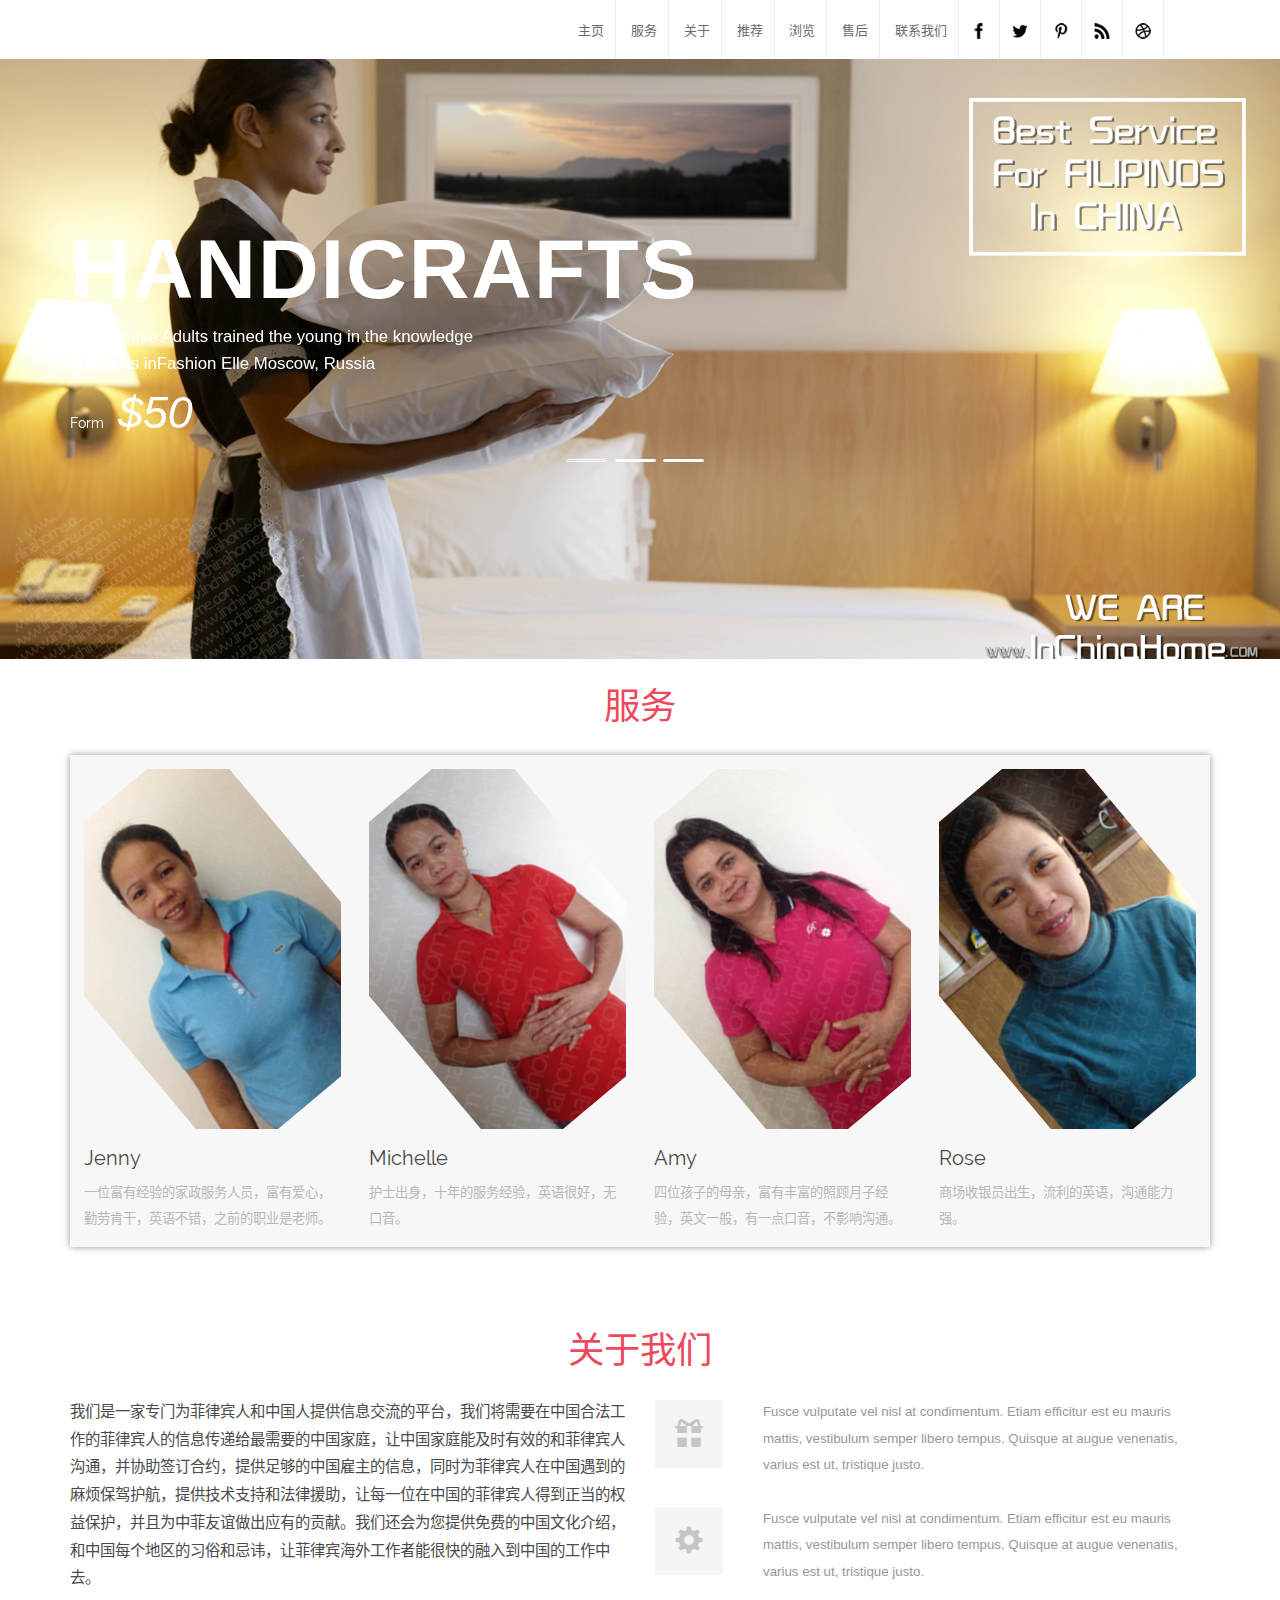
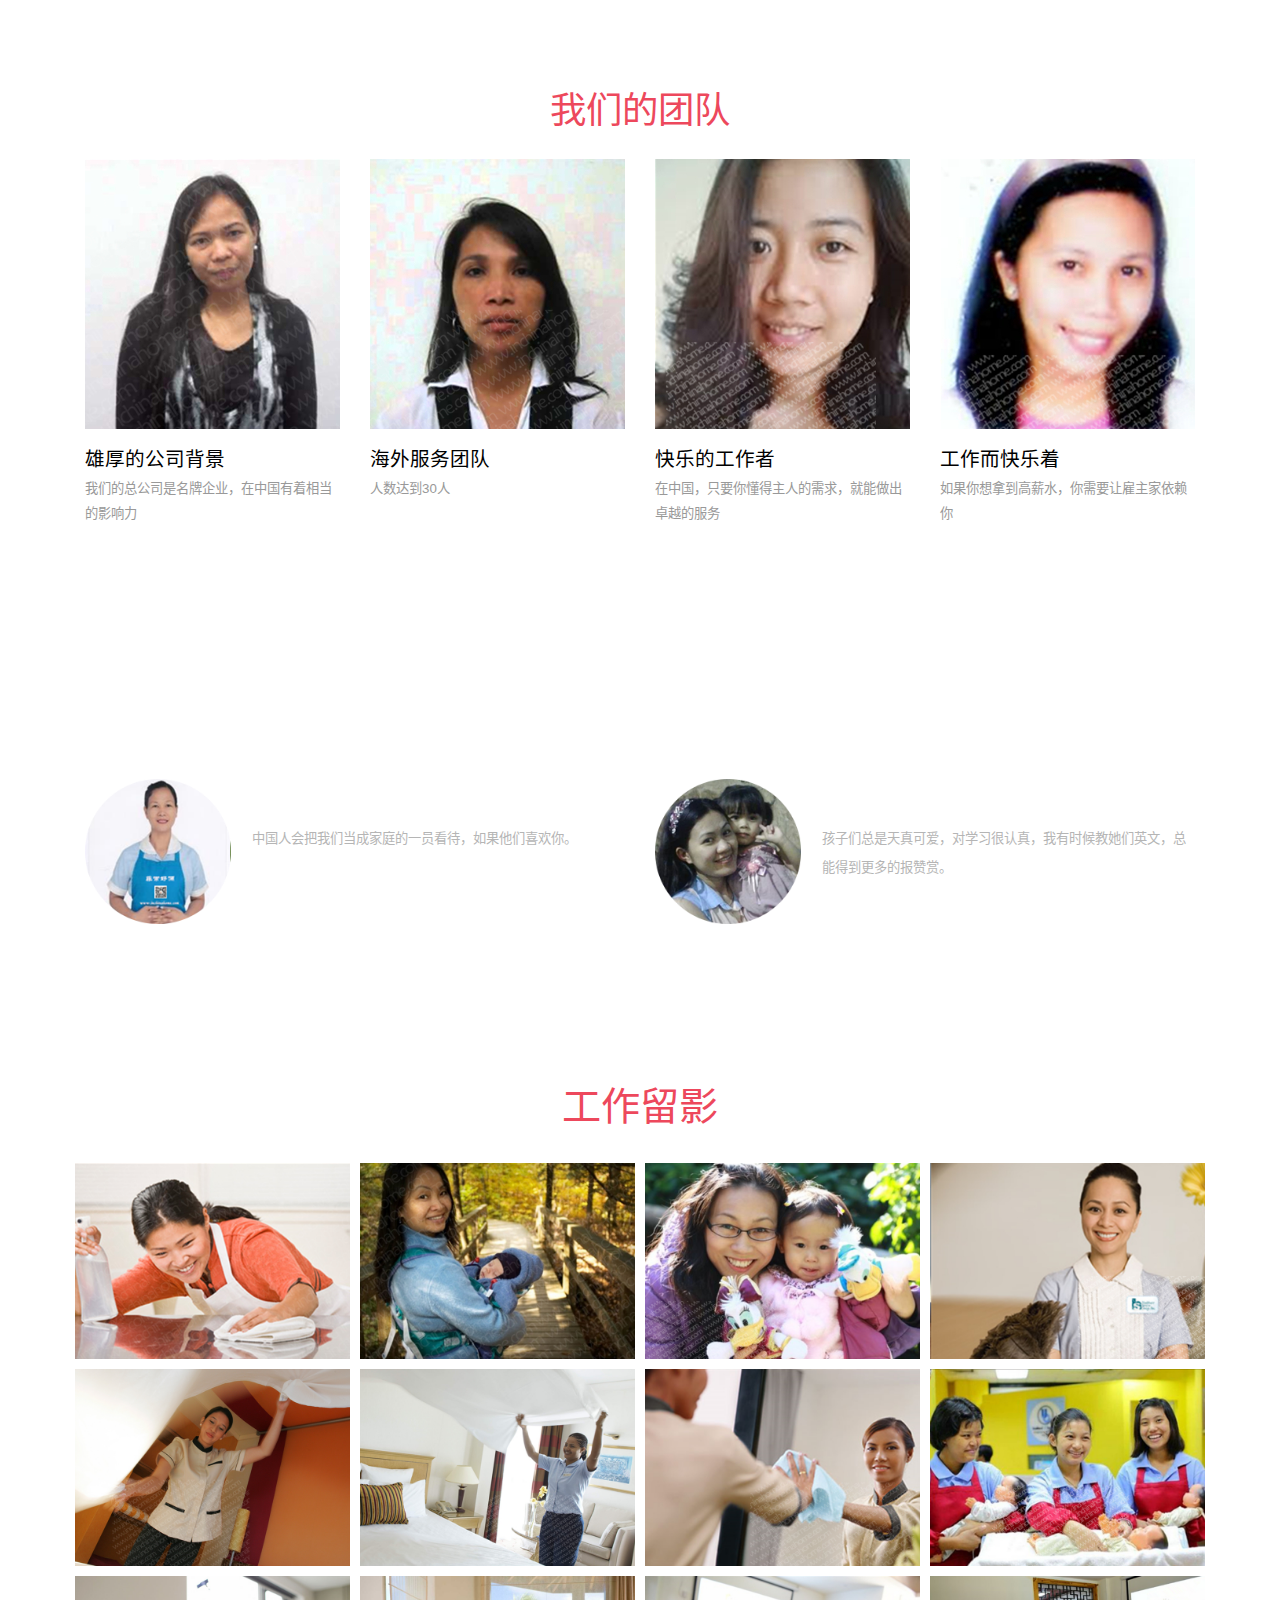
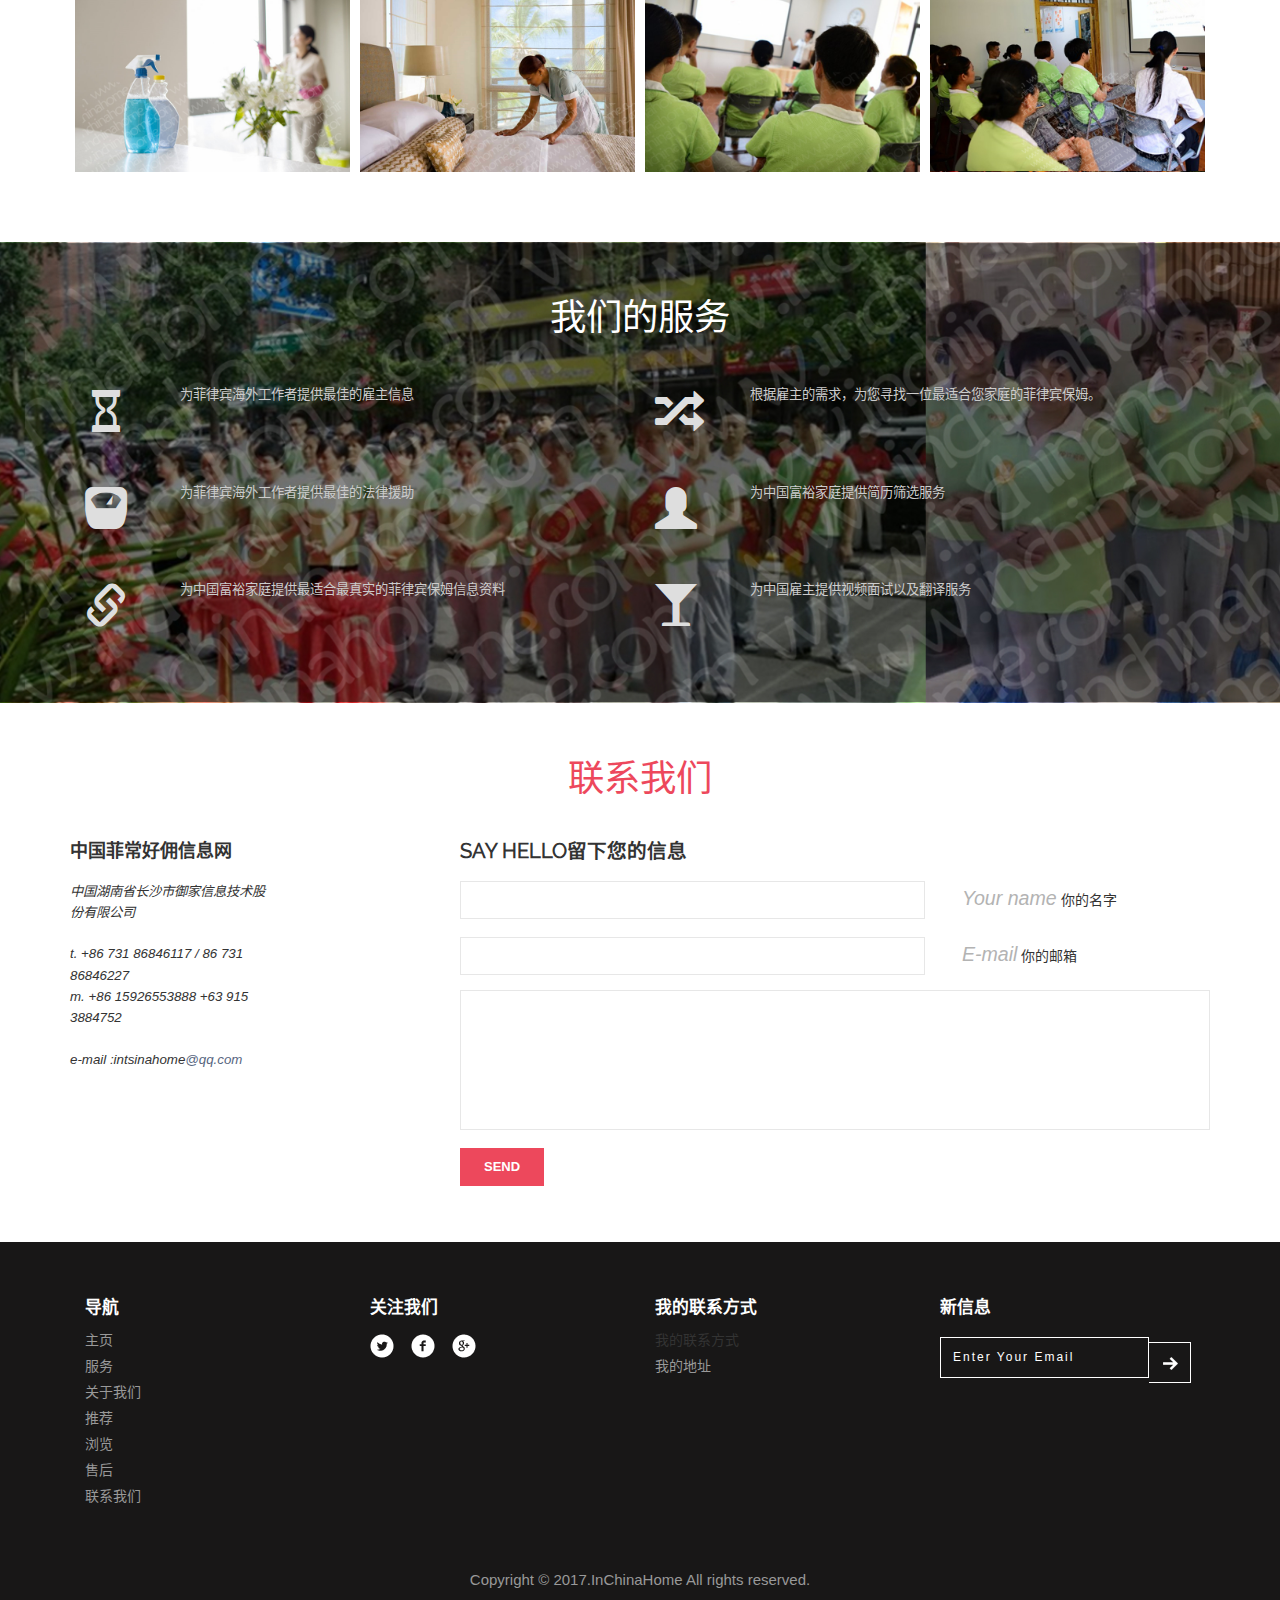
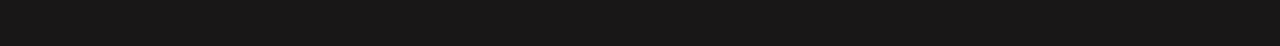
==== commit 06d62339: "网站模版-手工类-更新主页" ====
--- a/index.html
+++ b/index.html
@@ -1,5 +1,5 @@
 <!doctype html>
-<html>
+<html lang="zh-cn">
 <head>
 <title>InChinaHome</title>
 <meta name="viewport" content="width=device-width, initial-scale=1">
@@ -40,13 +40,13 @@
 					<span class="menu"><img src="images/menu.png" alt=""/></span>
 					<div class="clearfix"> </div>
 					<ul class="nav1">
-						<li><a href="index.html">HOME</a></li>
-						<li><a class="scroll" href="#product">PRODUCTS</a></li>
-						<li><a class="scroll" href="#about">ABOUT</a></li>
-						<li><a class="scroll" href="#testimonials">TESTIMONIALS</a></li>
-						<li><a class="scroll" href="#gallery">GALLERY</a></li>	
-						<li><a class="scroll" href="#services">SERVICES</a></li>	
-						<li><a class="scroll" href="#contact">CONTACT</a></li>
+						<li><a href="index.html">主页</a></li>
+						<li><a class="scroll" href="#product">服务</a></li>
+						<li><a class="scroll" href="#about">关于</a></li>
+						<li><a class="scroll" href="#testimonials">推荐</a></li>
+						<li><a class="scroll" href="#gallery">浏览</a></li>	
+						<li><a class="scroll" href="#services">售后</a></li>	
+						<li><a class="scroll" href="#contact">联系我们</a></li>
 					</ul>
 								<!-- script for menu -->
 									<script> 
@@ -116,31 +116,31 @@
 </div>
 <div id="product" class="welcome">
 	<div class="container">
-		<h3>Products</h3>
+		<h3>服务</h3>
 		<div class="welcome-info">
 			<div class="col-md-3 wl">
 				<a href="#" class="mask"><img src="images/wl1.jpg" alt="image" class="img-responsive zoom-img"></a>
 
-				<h4>Sed ut perspiciatis unde</h4>
-				<p>Adults trained the young in the knowledge and skills Lapeyrouse inFashion Elle Moscow, Russia</p>
+				<h4>Jenny </h4>
+				<p>一位富有经验的家政服务人员，富有爱心，勤劳肯干，英语不错，之前的职业是老师。</p>
 			</div>
 			<div class="col-md-3 wl">
 				<a href="#" class="mask"><img src="images/wl3.jpg" alt="image" class="img-responsive zoom-img"></a>
 
-				<h4>Sed ut perspiciatis unde</h4>
-				<p>Adults trained the young in the knowledge and skills Lapeyrouse inFashion Elle Moscow, Russia</p>
+				<h4>Michelle</h4>
+				<p>护士出身，十年的服务经验，英语很好，无口音。</p>
 			</div>
 			<div class="col-md-3 wl">
 				<a href="#" class="mask"><img src="images/wl2.jpg" alt="image" class="img-responsive zoom-img"></a>
 
-				<h4>Sed ut perspiciatis unde</h4>
-				<p>Adults trained the young in the knowledge and skills Lapeyrouse inFashion Elle Moscow, Russia</p>
+				<h4>Amy</h4>
+				<p>四位孩子的母亲，富有丰富的照顾月子经验，英文一般，有一点口音，不影响沟通。</p>
 			</div>
 			<div class="col-md-3 wl">
 				<a href="#" class="mask"><img src="images/wl4.jpg" alt="image" class="img-responsive zoom-img"></a>
 
-				<h4>Sed ut perspiciatis unde</h4>
-				<p>Adults trained the young in the knowledge and skills Lapeyrouse inFashion Elle Moscow, Russia</p>
+				<h4>Rose</h4>
+				<p>商场收银员出生，流利的英语，沟通能力强。</p>
 			</div>
 			<div class="clearfix"> </div>
 		</div>
@@ -149,12 +149,11 @@
 <div id="about" class="about">
 		<div class="container">
 			<div class="about-top heading">
-				<h3>About</h3>
+				<h3>关于我们</h3>
 			</div>
 			<div class="about-bottom">
-				<div class="col-md-6 about-left">
-					<h4>Integer facilisis auctor ante. Praesent pellentesque, magna eu egestas varius, ligula ipsum pulvinar mauris, quis sodales urna enim eget enim. Donec sed gravida eros, et auctor enim.</h4>
-					<p>Praesent pulvinar libero at lectus vulputate blandit. Maecenas mauris dolor, commodo id congue nec, laoreet at turpis. Cum sociis natoque penatibus et magnis dis parturient montes, nascetur ridiculus mus. Donec nec bibendum arcu. Morbi pretium eleifend sapien et vulputate.</p>
+			  <div class="col-md-6 about-left">
+				  <h4>我们是一家专门为菲律宾人和中国人提供信息交流的平台，我们将需要在中国合法工作的菲律宾人的信息传递给最需要的中国家庭，让中国家庭能及时有效的和菲律宾人沟通，并协助签订合约，提供足够的中国雇主的信息，同时为菲律宾人在中国遇到的麻烦保驾护航，提供技术支持和法律援助，让每一位在中国的菲律宾人得到正当的权益保护，并且为中菲友谊做出应有的贡献。我们还会为您提供免费的中国文化介绍，和中国每个地区的习俗和忌讳，让菲律宾海外工作者能很快的融入到中国的工作中去。</h4>
 				</div>	
 				<div class="col-md-6 about-right">
 					<div class="abt-one">
@@ -182,7 +181,7 @@
 	</div>
 <div class="content-team">
 	<div class="container">
-			<h3 class="m_1">Our Team</h3>
+			<h3 class="m_1">我们的团队</h3>
 				<div class="team-left">
 					<div class="col-sm-3 team-top ts">
 						<div class="view view-seventh">
@@ -193,8 +192,8 @@
 											<li><a href="#"><span class="twitter"> </span></a></li>
 										</ul>
                    					 </div>
-                   					 <h4>Contrary to popular</h4>
-			                    <p>But I must explain to you how all this mistaken idea of denouncing</p>
+                   					 <h4>雄厚的公司背景</h4>
+			                         <p>我们的总公司是名牌企业，在中国有着相当的影响力</p>
                    		</div>
 					</div>
 					<div class="col-sm-3 team-top team-in">
@@ -206,9 +205,9 @@
 											<li><a href="#"><span class="twitter"> </span></a></li>
 										</ul>
 			                    </div>
-			                    <h4>Contrary to popular</h4>
-			                    <p>But I must explain to you how all this mistaken idea of denouncing</p>
-                   		 </div>
+			                    <h4>海外服务团队</h4>
+			                    <p>人数达到30人</p>
+               		  </div>
 					</div>
 					<div class="col-sm-3 team-top">
 						<div class="view view-seventh">
@@ -219,8 +218,8 @@
 											<li><a href="#"><span class="twitter"> </span></a></li>
 										</ul>
 				                    </div>
-				                    <h4>Contrary to popular</h4>
-			                    <p>But I must explain to you how all this mistaken idea of denouncing</p>
+				                    <h4>快乐的工作者</h4>
+			                        <p>在中国，只要你懂得主人的需求，就能做出卓越的服务</p>
                    		</div>
 					</div>
 					<div class="col-sm-3 team-top top-team">
@@ -232,8 +231,8 @@
 											<li><a href="#"><span class="twitter"> </span></a></li>
 										</ul>
 			                    </div>
-			                    <h4>Contrary to popular</h4>
-			                    <p>But I must explain to you how all this mistaken idea of denouncing</p>
+			                    <h4>工作而快乐着</h4>
+			                    <p>如果你想拿到高薪水，你需要让雇主家依赖你</p>
 			            </div>
 					</div>
 					<div class="clearfix"> </div>
@@ -243,16 +242,16 @@
 <div id="testimonials" class="people">
 		<div class="container">
 			<div class="people-top heading">
-				<h3>What People Say?</h3>
+				<h3>工作者如何评价?</h3>
 			</div>
 			<div class="people-bottom">
 				<div class="col-md-6 people-left">
 					<div class="p-left">
 						<img src="images/p-1.png" alt="">
 					</div>	
-					<div class="p-right">
-						<h4>Quisque gravida pharetra vehicula</h4>
-						<p>Fusce vulputate vel nisl at condimentum. Etiam efficitur est eu mauris mattis, vestibulum semper libero tempus. Quisque at augue venenatis.</p>
+				  <div class="p-right">
+						<h4>中国人的亲和力</h4>
+					  <p>中国人会把我们当成家庭的一员看待，如果他们喜欢你。</p>
 					</div>	
 					<div class="clearfix"> </div>	
 				</div>	
@@ -260,9 +259,9 @@
 					<div class="p-left">
 						<img src="images/p-2.png" alt="">
 					</div>	
-					<div class="p-right">
-						<h4>Quisque gravida pharetra vehicula</h4>
-						<p>Fusce vulputate vel nisl at condimentum. Etiam efficitur est eu mauris mattis, vestibulum semper libero tempus. Quisque at augue venenatis.</p>
+				  <div class="p-right">
+						<h4>中国的孩子们</h4>
+					  <p>孩子们总是天真可爱，对学习很认真，我有时候教她们英文，总能得到更多的报赞赏。</p>
 					</div>	
 					<div class="clearfix"> </div>	
 				</div>	
@@ -272,7 +271,7 @@
 	</div>
 <div id="gallery" class="gallery">
 		<div class="container">
-			<h3 class="heading text-center">Gallery</h3>
+			<h3 class="heading text-center">工作留影</h3>
 			<div class="gallery-bottom">
 					<div class="col-md-3 gallery-grid">
 						<a class="example-image-link" href="images/g1.jpg" data-lightbox="example-set" data-title="Click the right half of the image to move forward."><img class="example-image" src="images/g1.jpg" alt=""/></a>
@@ -319,7 +318,7 @@
 <!--services-->
 	  <div class="services" id="services">
 	      <div class="container">
-		   <h3 class="tittle">Our Services</h3>
+		   <h3 class="tittle">我们的服务</h3>
 		      <div class="serve-top">
 				 <div class="col-md-6 serve-icons">
 					<div class="s-sub">
@@ -327,7 +326,7 @@
 						  <i class="glyphicon glyphicon-hourglass"> </i>
 						</div>
 						<div class="col-md-10 serve-text">
-						 <p> Duis quis risus a nunc ultricies varius. Aenean aliquam pellentesque magna consectetur hendrerit. Cum sociis natoque penatibus. </p>
+						 <p> 为菲律宾海外工作者提供最佳的雇主信息 </p>
 						</div>
 					     <div class="clearfix"> </div>	
 					 </div>
@@ -336,7 +335,7 @@
 						  <i class="glyphicon glyphicon-scale"> </i>
 						</div>
 						<div class="col-md-10 serve-text">
-						 <p> Duis quis risus a nunc ultricies varius. Aenean aliquam pellentesque magna consectetur hendrerit. Cum sociis natoque penatibus.</p>
+						 <p> 为菲律宾海外工作者提供最佳的法律援助 </p>
 						</div>
 					     <div class="clearfix"> </div>	
 					 </div>
@@ -345,7 +344,7 @@
 						  <i class="glyphicon glyphicon-link"> </i>
 						</div>
 						<div class="col-md-10 serve-text">
-						 <p> Duis quis risus a nunc ultricies varius. Aenean aliquam pellentesque magna consectetur hendrerit. Cum sociis natoque penatibus.</p>
+						 <p> 为中国富裕家庭提供最适合最真实的菲律宾保姆信息资料 </p>
 						</div>
 					     <div class="clearfix"> </div>	
 					 </div>
@@ -356,7 +355,7 @@
 						  <i class="glyphicon glyphicon-random"> </i>
 						</div>
 						<div class="col-md-10 serve-text">
-						 <p> Duis quis risus a nunc ultricies varius. Aenean aliquam pellentesque magna consectetur hendrerit. Cum sociis natoque penatibus. </p>
+						 <p>根据雇主的需求，为您寻找一位最适合您家庭的菲律宾保姆。</p>
 						</div>
 					     <div class="clearfix"> </div>	
 					 </div>
@@ -365,7 +364,7 @@
 						  <i class="glyphicon glyphicon-user"> </i>
 						</div>
 						<div class="col-md-10 serve-text">
-						 <p> Duis quis risus a nunc ultricies varius. Aenean aliquam pellentesque magna consectetur hendrerit. Cum sociis natoque penatibus.</p>
+						 <p>为中国富裕家庭提供简历筛选服务</p>
 						</div>
 					     <div class="clearfix"> </div>	
 					 </div><div class="s-sub">
@@ -373,7 +372,7 @@
 						  <i class="glyphicon glyphicon-glass"> </i>
 						</div>
 						<div class="col-md-10 serve-text">
-						 <p> Duis quis risus a nunc ultricies varius. Aenean aliquam pellentesque magna consectetur hendrerit. Cum sociis natoque penatibus.</p>
+						 <p> 为中国雇主提供视频面试以及翻译服务</p>
 						</div>
 					     <div class="clearfix"> </div>	
 					 </div>
@@ -386,25 +385,27 @@
 <!--contact-->
 <div id="contact" class="contact">
 	<div class="container">
-		<h3>Contact</h3>
+		<h3>联系我们</h3>
 			<div class="row contact-section-grids">
 			    <div class="col-md-4">
 				  <div class="contact-section-leftgrid">
-				     <h4>HANDICRAFTS Ltd.</h4>
-					 <P>Fusce suscipit sit amet 
-						26 Aenean dignissim str.
-						LONDON, UK</p>
-					 <p class="phone1">t. 	+255 55 55 666</p>
-					    <p class="phone2">m. 	+255 55 55 777</p>
-					 <p class="mail">e-mail : <a href="mail-to:Info@example.com">Info@example.com</a></p>
+				     <h4>中国菲常好佣信息网</h4>
+					 <P>中国湖南省长沙市御家信息技术股份有限公司</p>
+					 <p class="phone1">t. 	+86 731 86846117 / 86 731 86846227</p>
+					    <p class="phone2">m. 	+86 15926553888 +63 915 3884752 </p>
+					    <p class="mail">e-mail :intsinahome<a href="mail-to:Info@example.com">@qq.com</a></p>
 				  </div>
 				</div>
 					<div class="col-md-8">
 					  <div class="contact-section-rightgrid">
-					     <h4>say hello</h4>
+					     <h4>say hello留下您的信息</h4>
 						 <form>
-						    <input type="text" value=""><span>Your name</span>
-							<input type="text" value=""><span>E-mail</span>
+						    <input type="text" value="">
+						    <span>Your name</span>
+							你的名字
+							<input type="text" value="">
+							<span>E-mail</span>
+							你的邮箱
 							<textarea> </textarea>
 							<div class="button">
 							<input type="submit" value="send">
@@ -422,19 +423,19 @@
 		<div class="container">
 			<div class="footer-main">
 				<div class="col-md-3 footet-left fl1">
-					<h3>INFORMATION</h3>
+					<h3>导航</h3>
 					<ul>
-						<li><a class="scroll" href="#home">HOME</a></li>
-						<li><a class="scroll" href="#product">PRODUCTS</a></li>
-						<li><a class="scroll" href="#about">ABOUT</a></li>
-						<li><a class="scroll" href="#testimonials">TESTMONIALS</a></li>
-						<li><a class="scroll" href="#gallery">GALLERY</a></li>	
-						<li><a class="scroll" href="#services">SERVICES</a></li>	
-						<li><a class="scroll" href="#contact">CONTACT</a></li>
+						<li><a class="scroll" href="#home">主页</a></li>
+						<li><a class="scroll" href="#product">服务</a></li>
+						<li><a class="scroll" href="#about">关于我们</a></li>
+						<li><a class="scroll" href="#testimonials">推荐</a></li>
+						<li><a class="scroll" href="#gallery">浏览</a></li>	
+						<li><a class="scroll" href="#services">售后</a></li>	
+						<li><a class="scroll" href="#contact">联系我们</a></li>
 					</ul>
 				</div>
 				<div class="col-md-3 footet-left fl2">
-					<h3>FOLLOW US</h3>
+					<h3>关注我们</h3>
 					<div class="copyright-right">
 						<ul>
 							<li><a href="#" class="twitter"> </a></li>
@@ -447,17 +448,18 @@
 					</div>
 				</div>
 				<div class="col-md-3 footet-left fl3">
-					<h3>MY ACCOUNT</h3>
+					<h3>我的联系方式</h3>
 					<ul>
-						<li><a href="#">My Account</a></li>
-						<li><a href="#">My Addresses</a></li>
+					  我的联系方式
+					  <li><a href="#"></a></li>
+						<li><a href="#">我的地址</a></li>
 					</ul>
 				</div>
 				<div class="col-md-3 footet-left fl4">
-					<h3>NEWSLETTER</h3>
+					<h3>新信息</h3>
 					<div class="sub-text">
 						<form>
-							<input type="text" value="Enter Your Email" onfocus="this.value = '';" onblur="if (this.value == '') {this.value = 'Enter Your Email';}"/>
+							<input type="text" value="Enter Your Email" onFocus="this.value = '';" onBlur="if (this.value == '') {this.value = 'Enter Your Email';}"/>
 							<input type="submit" value="" >
 						</form>
 					</div>
@@ -465,7 +467,7 @@
 				<div class="clearfix"> </div>
 			</div>
 			<div class="copy-rights">
-				<p>Copyright &copy; 2015.Company name All rights reserved.<a target="_blank" href="http://guantaow.taobao.com/">厚朴网络淘宝店</a><a target="_blank" href="http://www.moobnn.com">网页模板</a></p>
+				<p>Copyright &copy; 2017.InChinaHome All rights reserved.</p>
 			</div>
 		</div>
 			   <script type="text/javascript">
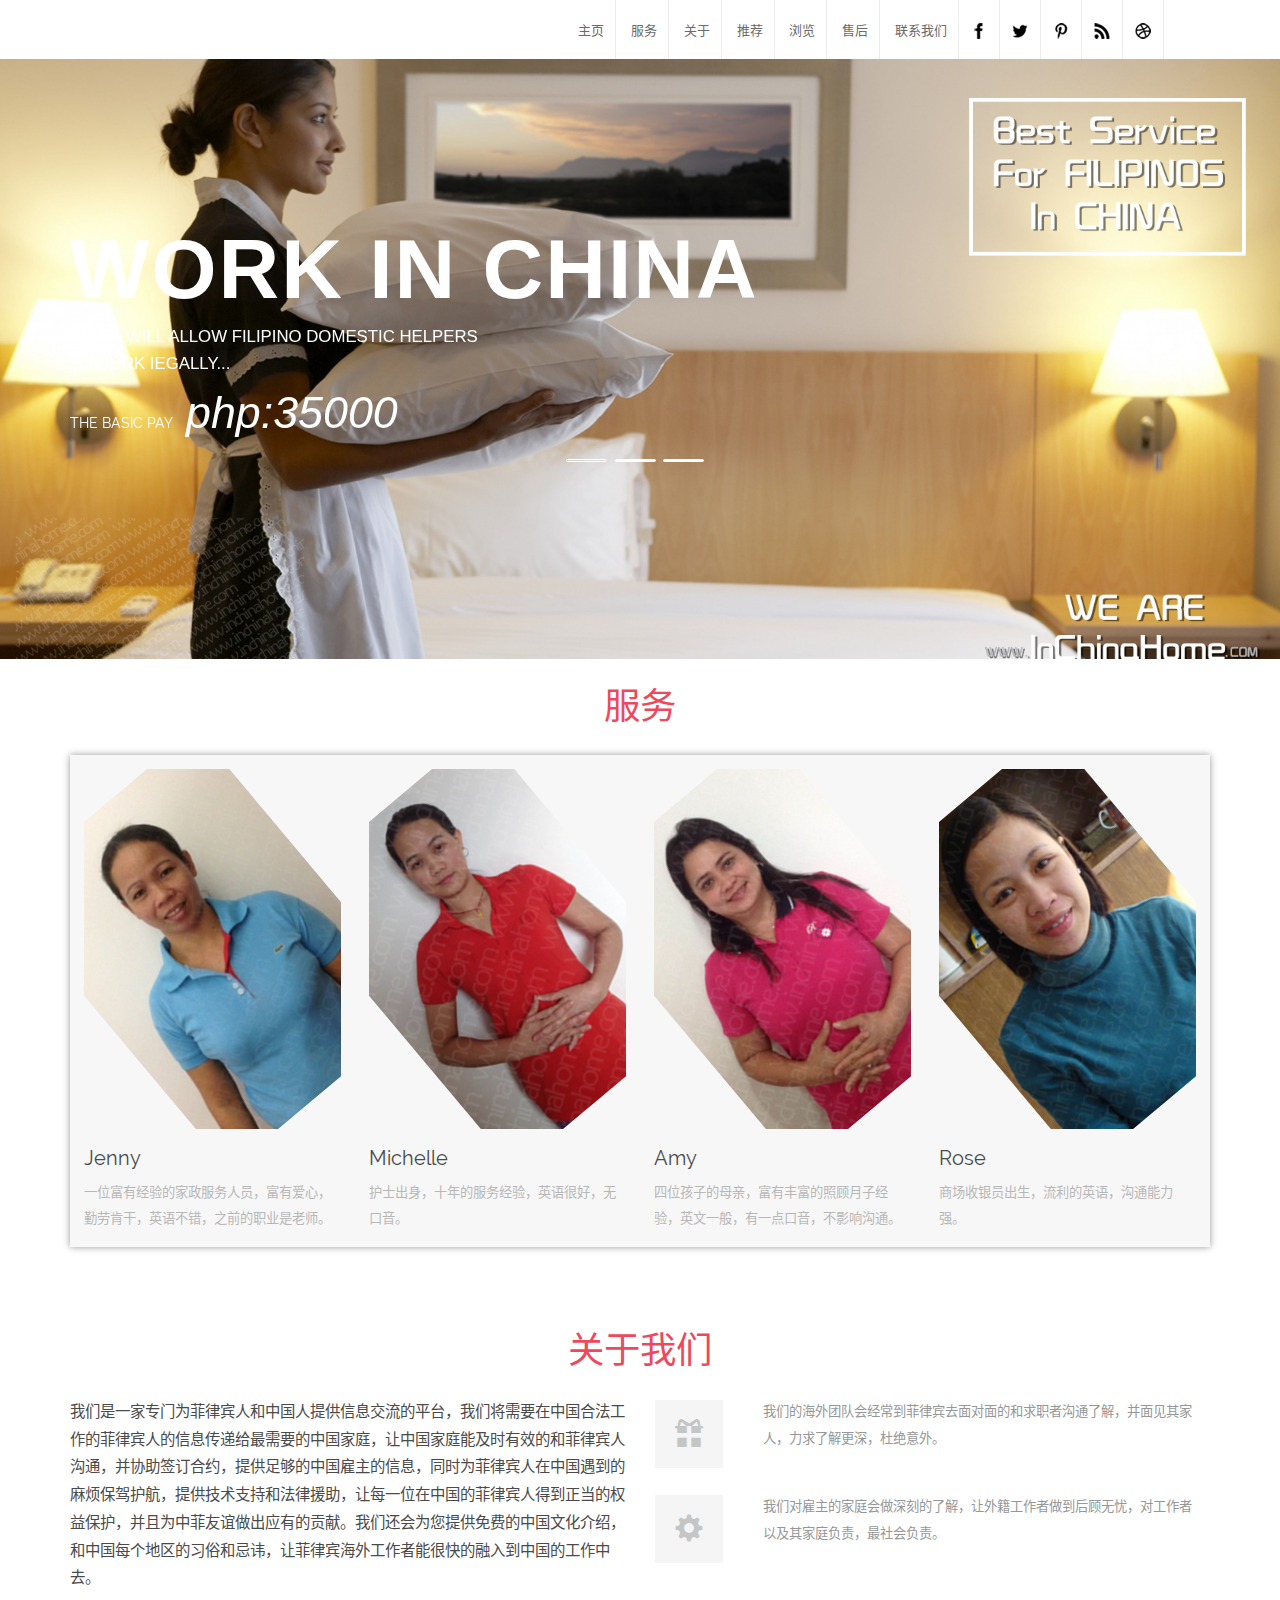
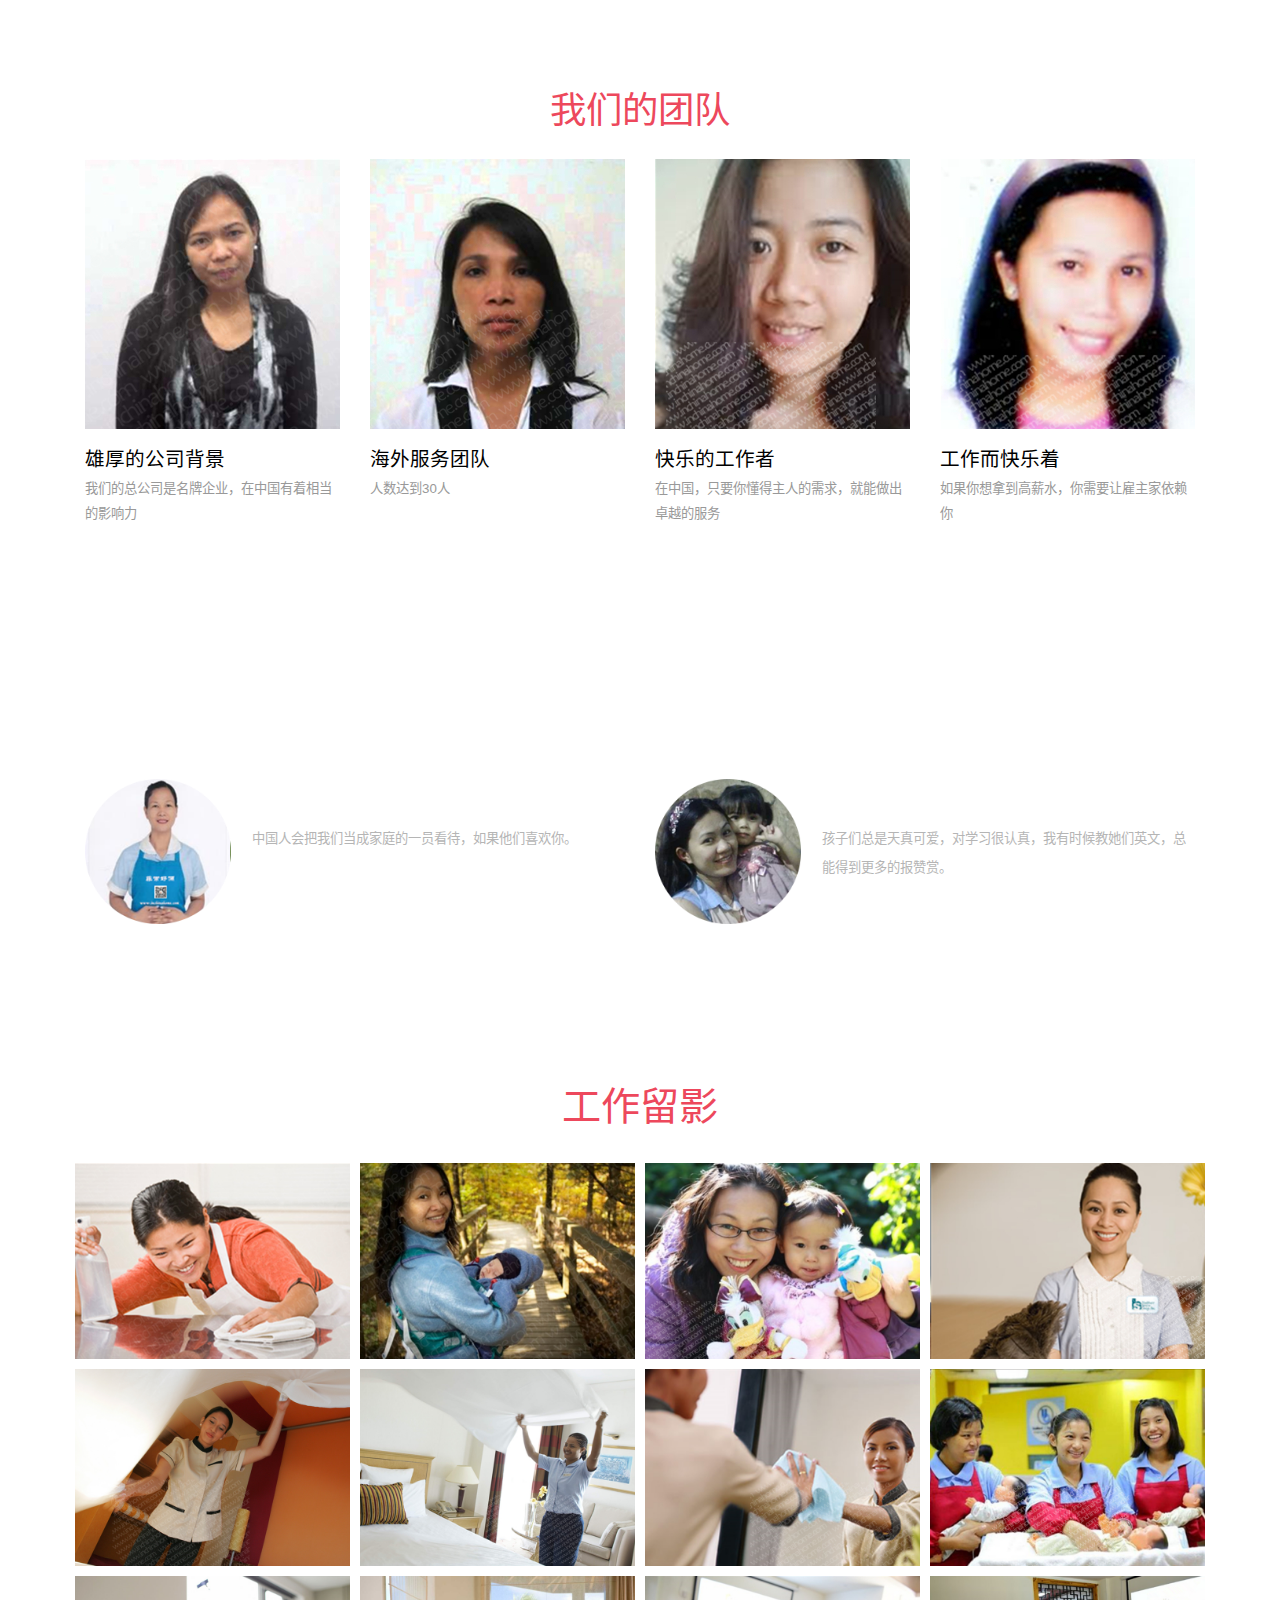
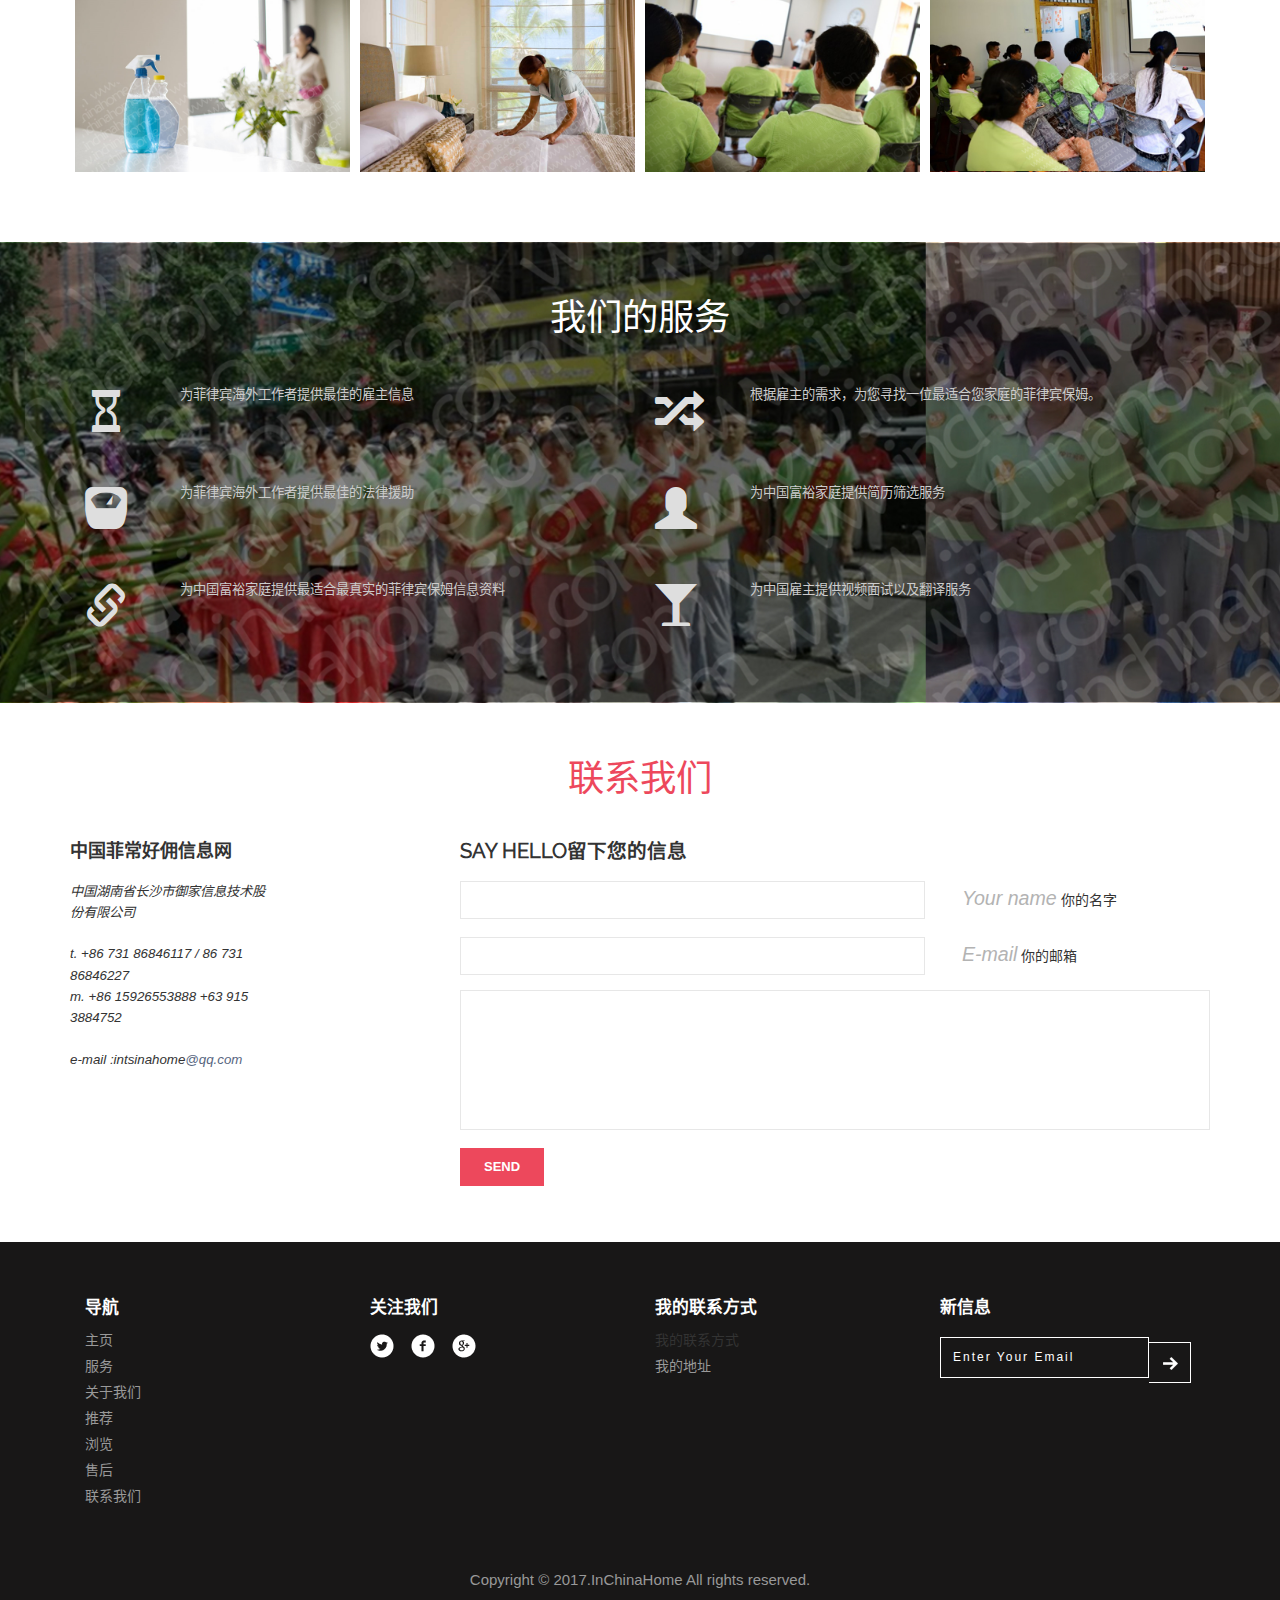
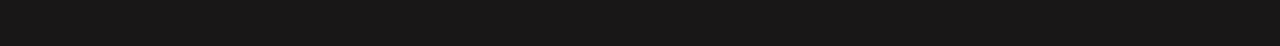
==== commit d3f31921: "网站模版-手工类-更新主页" ====
--- a/index.html
+++ b/index.html
@@ -90,9 +90,9 @@
 					  <ul class="rslides" id="slider">
 						 <li>	  
 						 	<div class="slider-info"> 
-							 	<h1><a href="index.html"> HandiCrafts </a></h1>       
-								 <p>Lapeyrouse Adults trained the young in the knowledge and skills inFashion Elle Moscow, Russia</p>	
-									<h2>Form <i>$50</i></h2>  
+							 	<h1><a href="index.html"> Work In China</a></h1>       
+								 <p>CHINA WILL ALLOW FILIPINO DOMESTIC HELPERS TOWORK IEGALLY... </p>	
+									<h2>THE BASIC PAY <i>php:35000</i></h2>  
 							 </div>      
 						 </li>
 						 <li>	          
@@ -161,7 +161,7 @@
 							<span class="glyphicon glyphicon-gift" aria-hidden="true"> </span>
 						</div>	
 						<div class="abt-right">
-							<p>Fusce vulputate vel nisl at condimentum. Etiam efficitur est eu mauris mattis, vestibulum semper libero tempus. Quisque at augue venenatis, varius est ut, tristique justo.</p>
+							<p>我们的海外团队会经常到菲律宾去面对面的和求职者沟通了解，并面见其家人，力求了解更深，杜绝意外。</p>
 						</div>	
 						<div class="clearfix"> </div>	
 					</div>
@@ -170,7 +170,7 @@
 							<span class="glyphicon glyphicon-cog" aria-hidden="true"> </span>
 						</div>	
 						<div class="abt-right">
-							<p>Fusce vulputate vel nisl at condimentum. Etiam efficitur est eu mauris mattis, vestibulum semper libero tempus. Quisque at augue venenatis, varius est ut, tristique justo.</p>
+							<p>我们对雇主的家庭会做深刻的了解，让外籍工作者做到后顾无忧，对工作者以及其家庭负责，最社会负责。</p>
 						</div>	
 						<div class="clearfix"> </div>	
 					</div>					
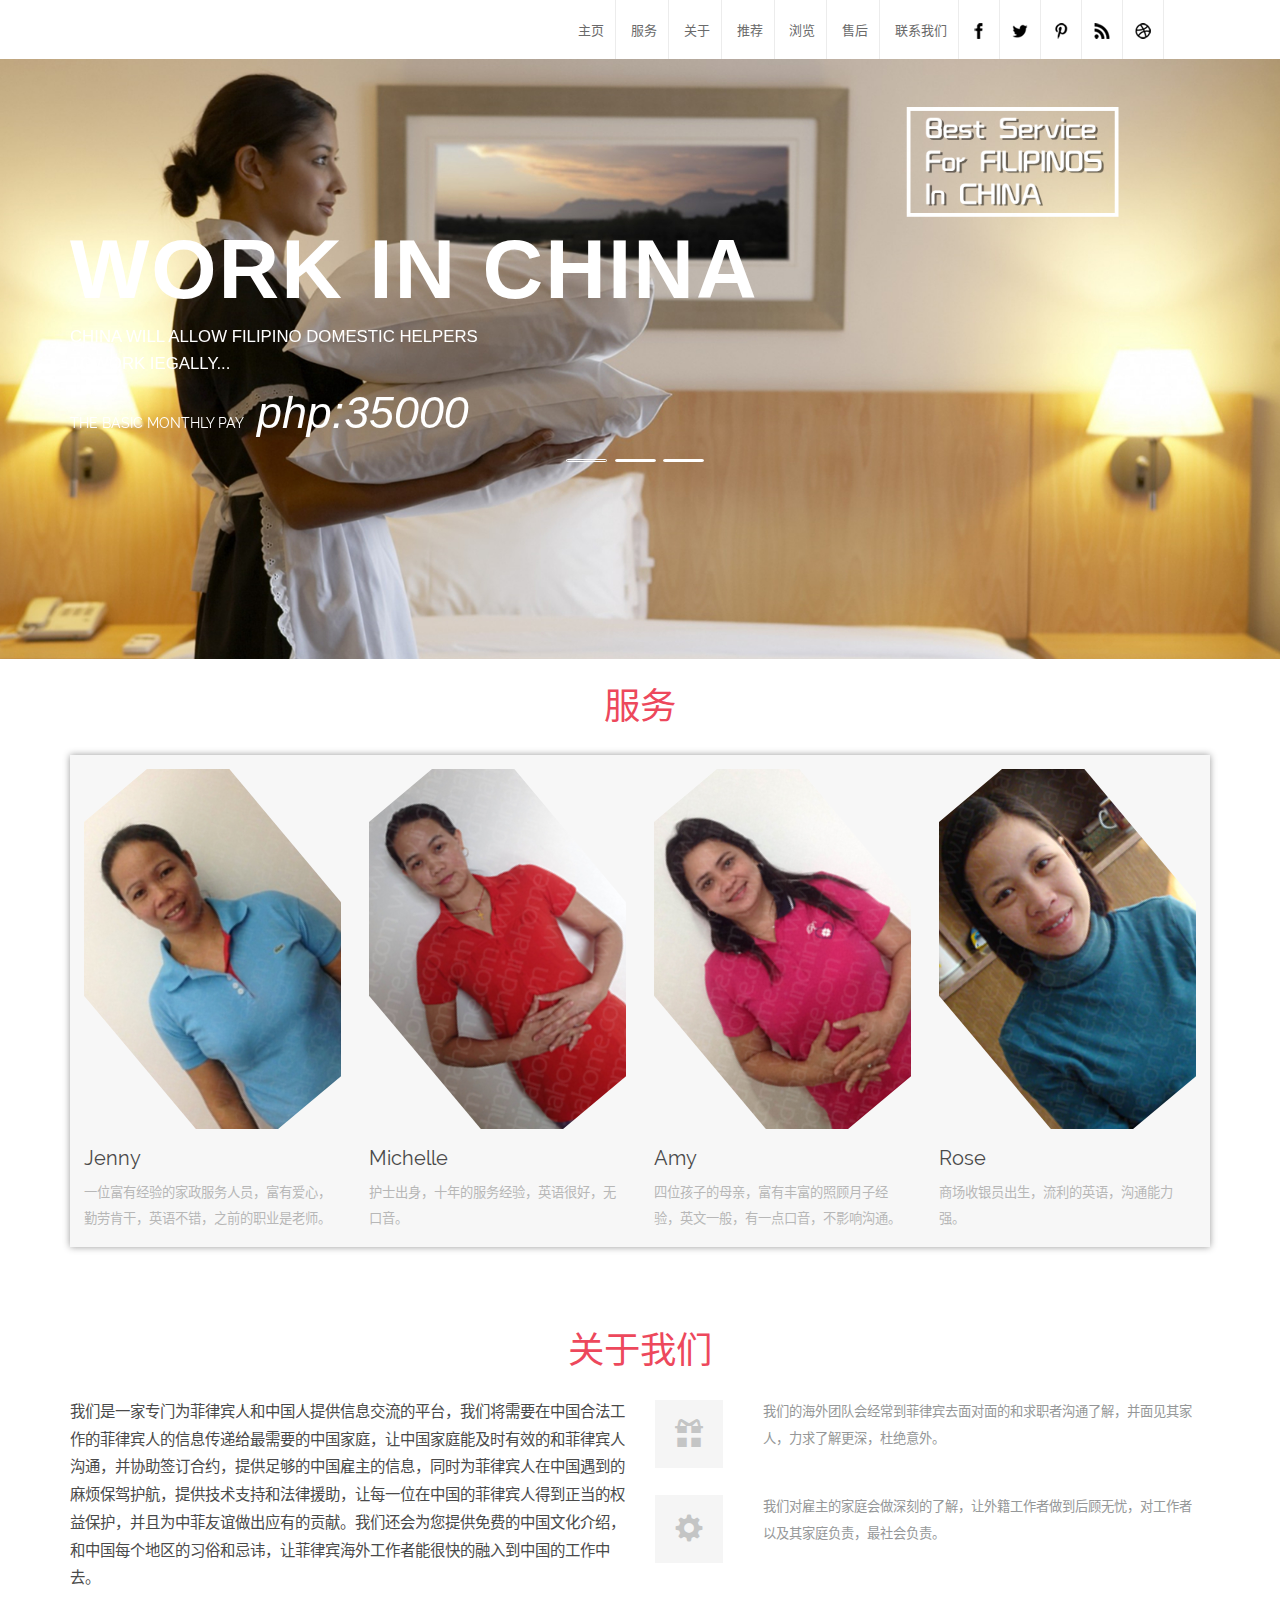
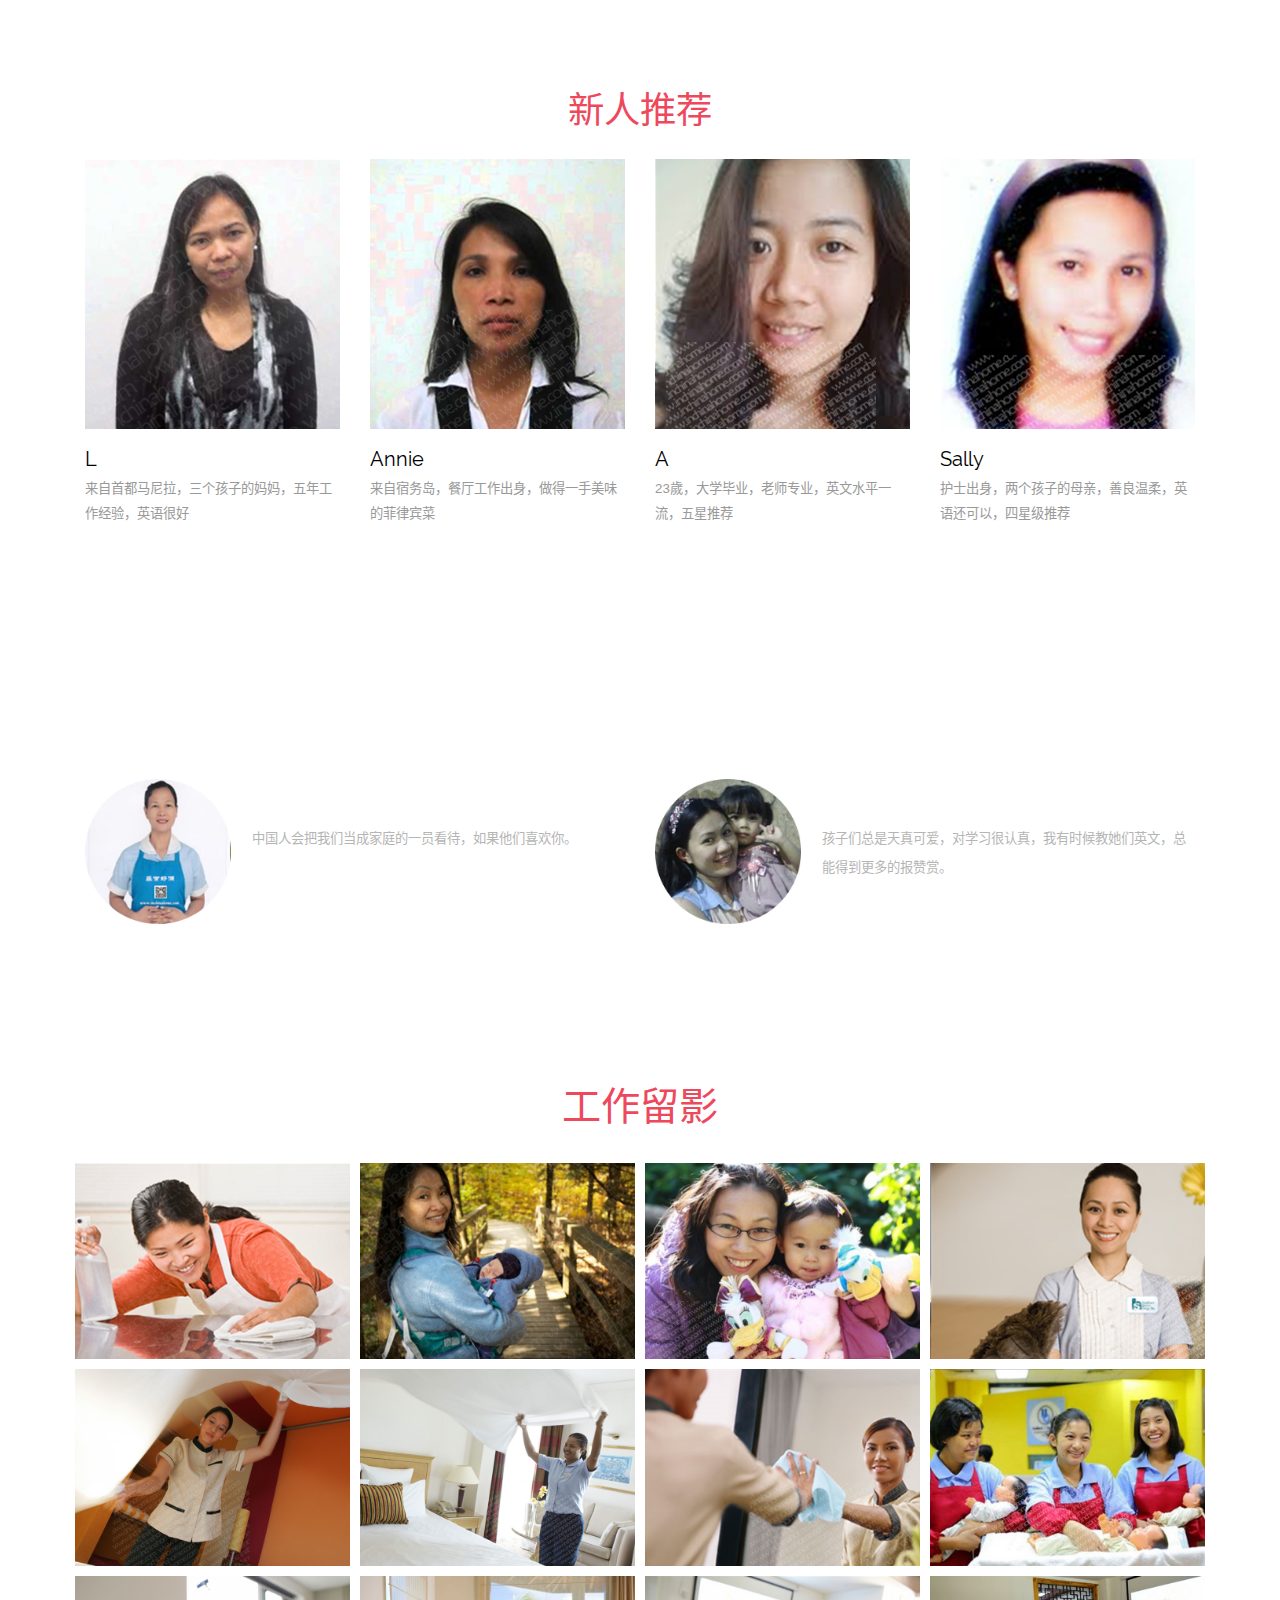
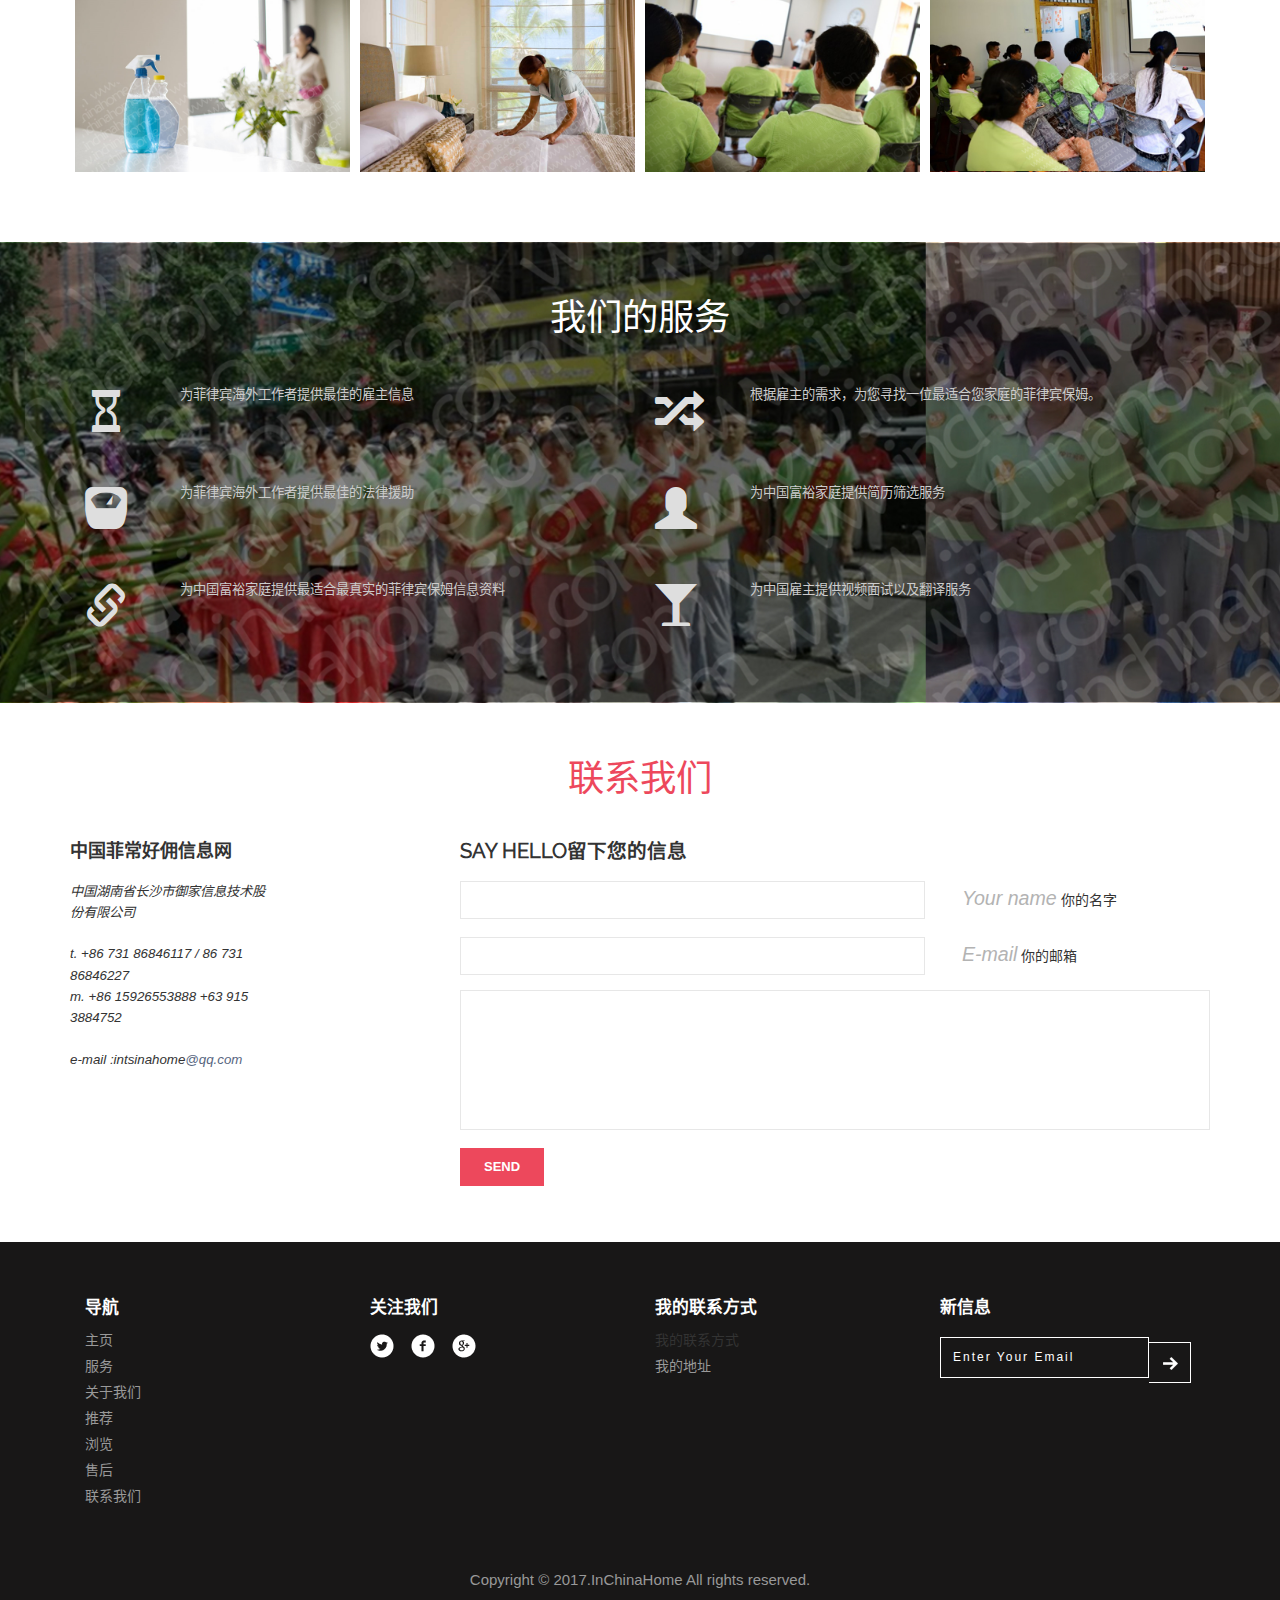
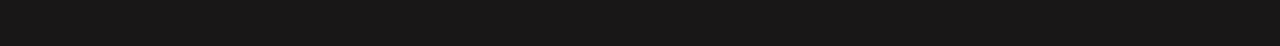
==== commit 6f04c1e3: "网站模版-手工类-更新主页" ====
--- a/index.html
+++ b/index.html
@@ -92,21 +92,21 @@
 						 	<div class="slider-info"> 
 							 	<h1><a href="index.html"> Work In China</a></h1>       
 								 <p>CHINA WILL ALLOW FILIPINO DOMESTIC HELPERS TOWORK IEGALLY... </p>	
-									<h2>THE BASIC PAY <i>php:35000</i></h2>  
+									<h2>THE BASIC MONTHLY PAY <i>php:35000</i></h2>  
 							 </div>      
 						 </li>
 						 <li>	          
 						 <div class="slider-info"> 
-					 		<h1><a href="index.html"> HandiCrafts </a></h1>      
-							 <p>Knowledge Adults trained the young in the and skills Lapeyrouse inFashion Elle Moscow, Russia</p>	
-							 <h2>Form <i>$50</i></h2>
+					 		<h1><a href="index.html">菲律宾保姆 </a></h1>      
+							 <p>中国拟开放菲佣合法工作市场</p>	
+							 <h2>最低工资<i>约5000人民币</i></h2>
 							 </div>						 
 						</li>
 						 <li>	         
 						 <div class="slider-info">  
-					 		<h1><a href="index.html"> HandiCrafts </a></h1>        
-							 <p>Adults the young in the knowledge and skills trained in Fashion Elle Moscow, Russia Lapeyrouse</p>	
-								<h2>Form <i>$50</i></h2>
+					 		<h1><a href="index.html"> Work In China </a></h1>        
+							 <p>CHINA WILL ALLOW FILIPINO DOMESTIC HELPERS TOWORK IEGALLY...</p>	
+								<h2>THE BASIC MONTHLY PAY<i>php3500</i></h2>
 							 </div>						
 						 </li>
 					  </ul>
@@ -181,7 +181,7 @@
 	</div>
 <div class="content-team">
 	<div class="container">
-			<h3 class="m_1">我们的团队</h3>
+			<h3 class="m_1">新人推荐</h3>
 				<div class="team-left">
 					<div class="col-sm-3 team-top ts">
 						<div class="view view-seventh">
@@ -192,8 +192,8 @@
 											<li><a href="#"><span class="twitter"> </span></a></li>
 										</ul>
                    					 </div>
-                   					 <h4>雄厚的公司背景</h4>
-			                         <p>我们的总公司是名牌企业，在中国有着相当的影响力</p>
+                   					 <h4>L</h4>
+			                         <p>来自首都马尼拉，三个孩子的妈妈，五年工作经验，英语很好</p>
                    		</div>
 					</div>
 					<div class="col-sm-3 team-top team-in">
@@ -205,8 +205,8 @@
 											<li><a href="#"><span class="twitter"> </span></a></li>
 										</ul>
 			                    </div>
-			                    <h4>海外服务团队</h4>
-			                    <p>人数达到30人</p>
+			                    <h4>Annie</h4>
+			                    <p>来自宿务岛，餐厅工作出身，做得一手美味的菲律宾菜</p>
                		  </div>
 					</div>
 					<div class="col-sm-3 team-top">
@@ -218,8 +218,8 @@
 											<li><a href="#"><span class="twitter"> </span></a></li>
 										</ul>
 				                    </div>
-				                    <h4>快乐的工作者</h4>
-			                        <p>在中国，只要你懂得主人的需求，就能做出卓越的服务</p>
+				                    <h4>A</h4>
+			                        <p>23歲，大学毕业，老师专业，英文水平一流，五星推荐</p>
                    		</div>
 					</div>
 					<div class="col-sm-3 team-top top-team">
@@ -231,8 +231,8 @@
 											<li><a href="#"><span class="twitter"> </span></a></li>
 										</ul>
 			                    </div>
-			                    <h4>工作而快乐着</h4>
-			                    <p>如果你想拿到高薪水，你需要让雇主家依赖你</p>
+			                    <h4>Sally</h4>
+			                    <p>护士出身，两个孩子的母亲，善良温柔，英语还可以，四星级推荐</p>
 			            </div>
 					</div>
 					<div class="clearfix"> </div>
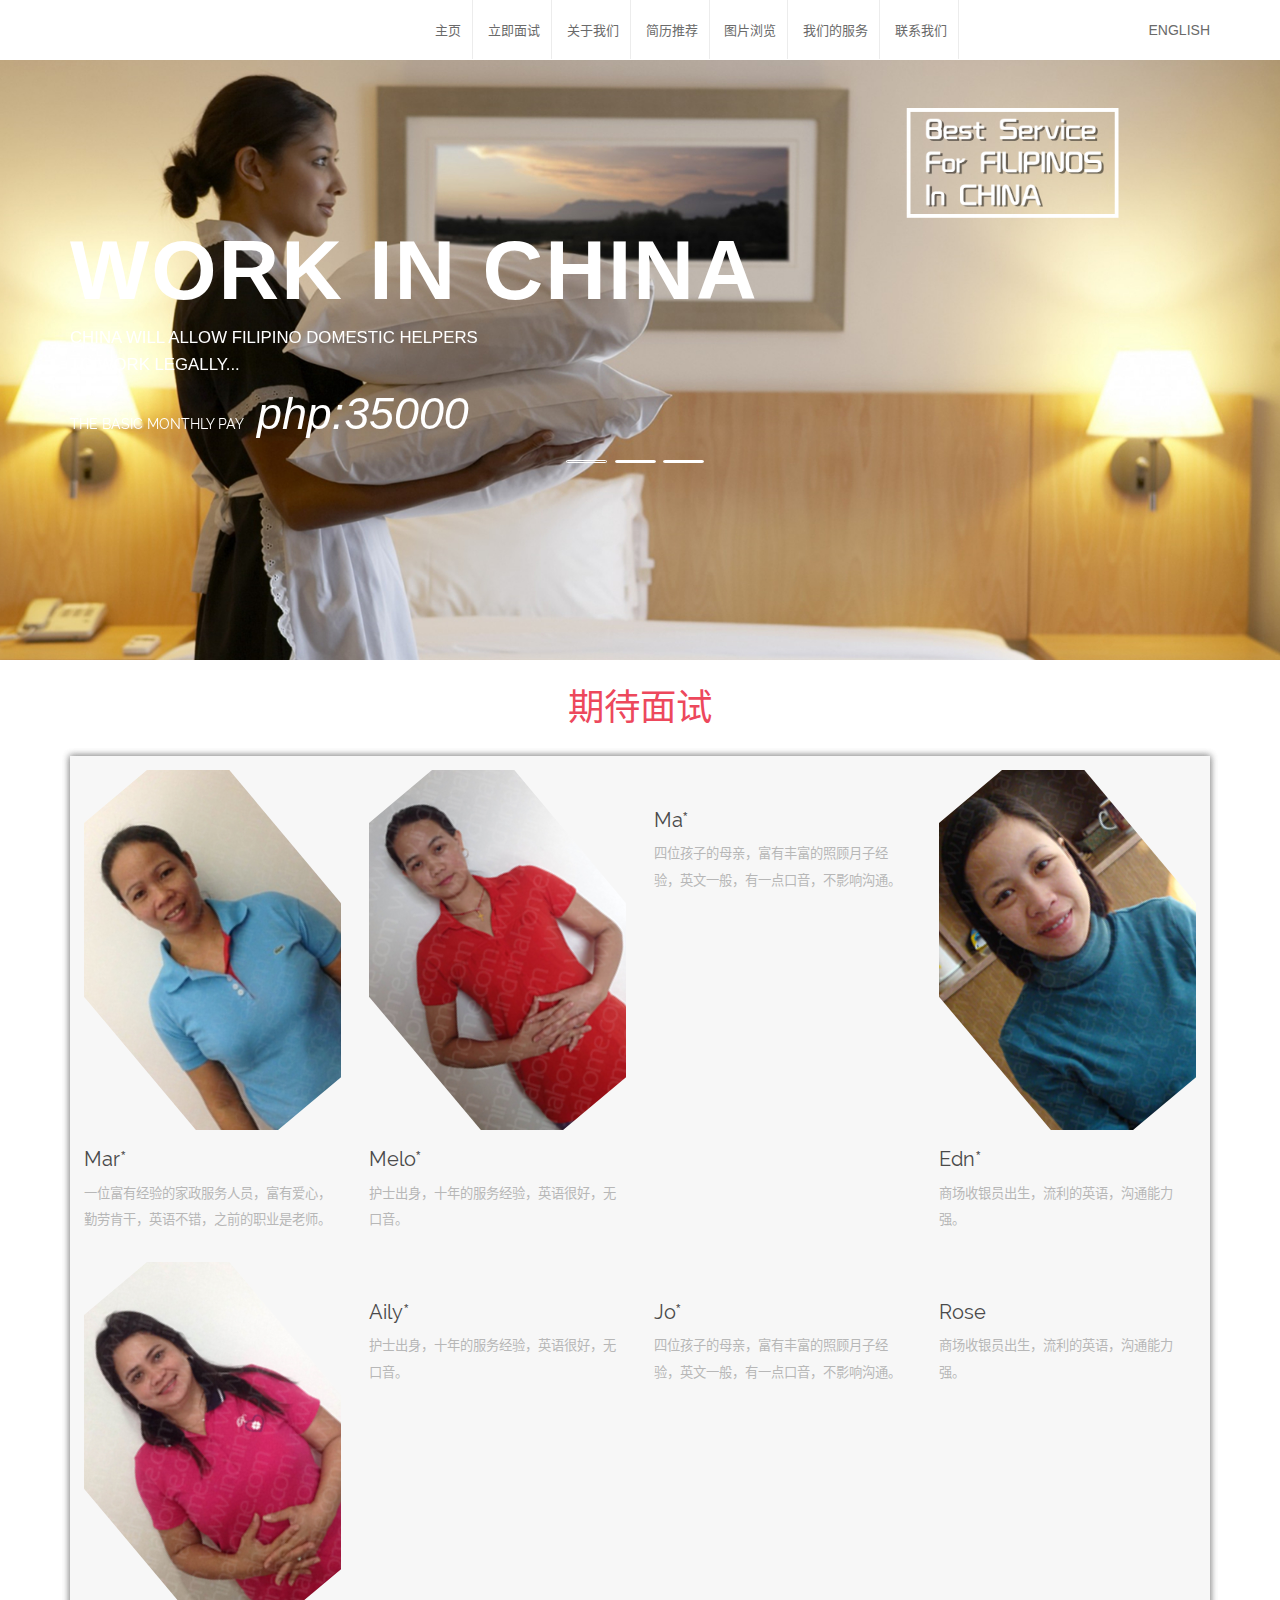
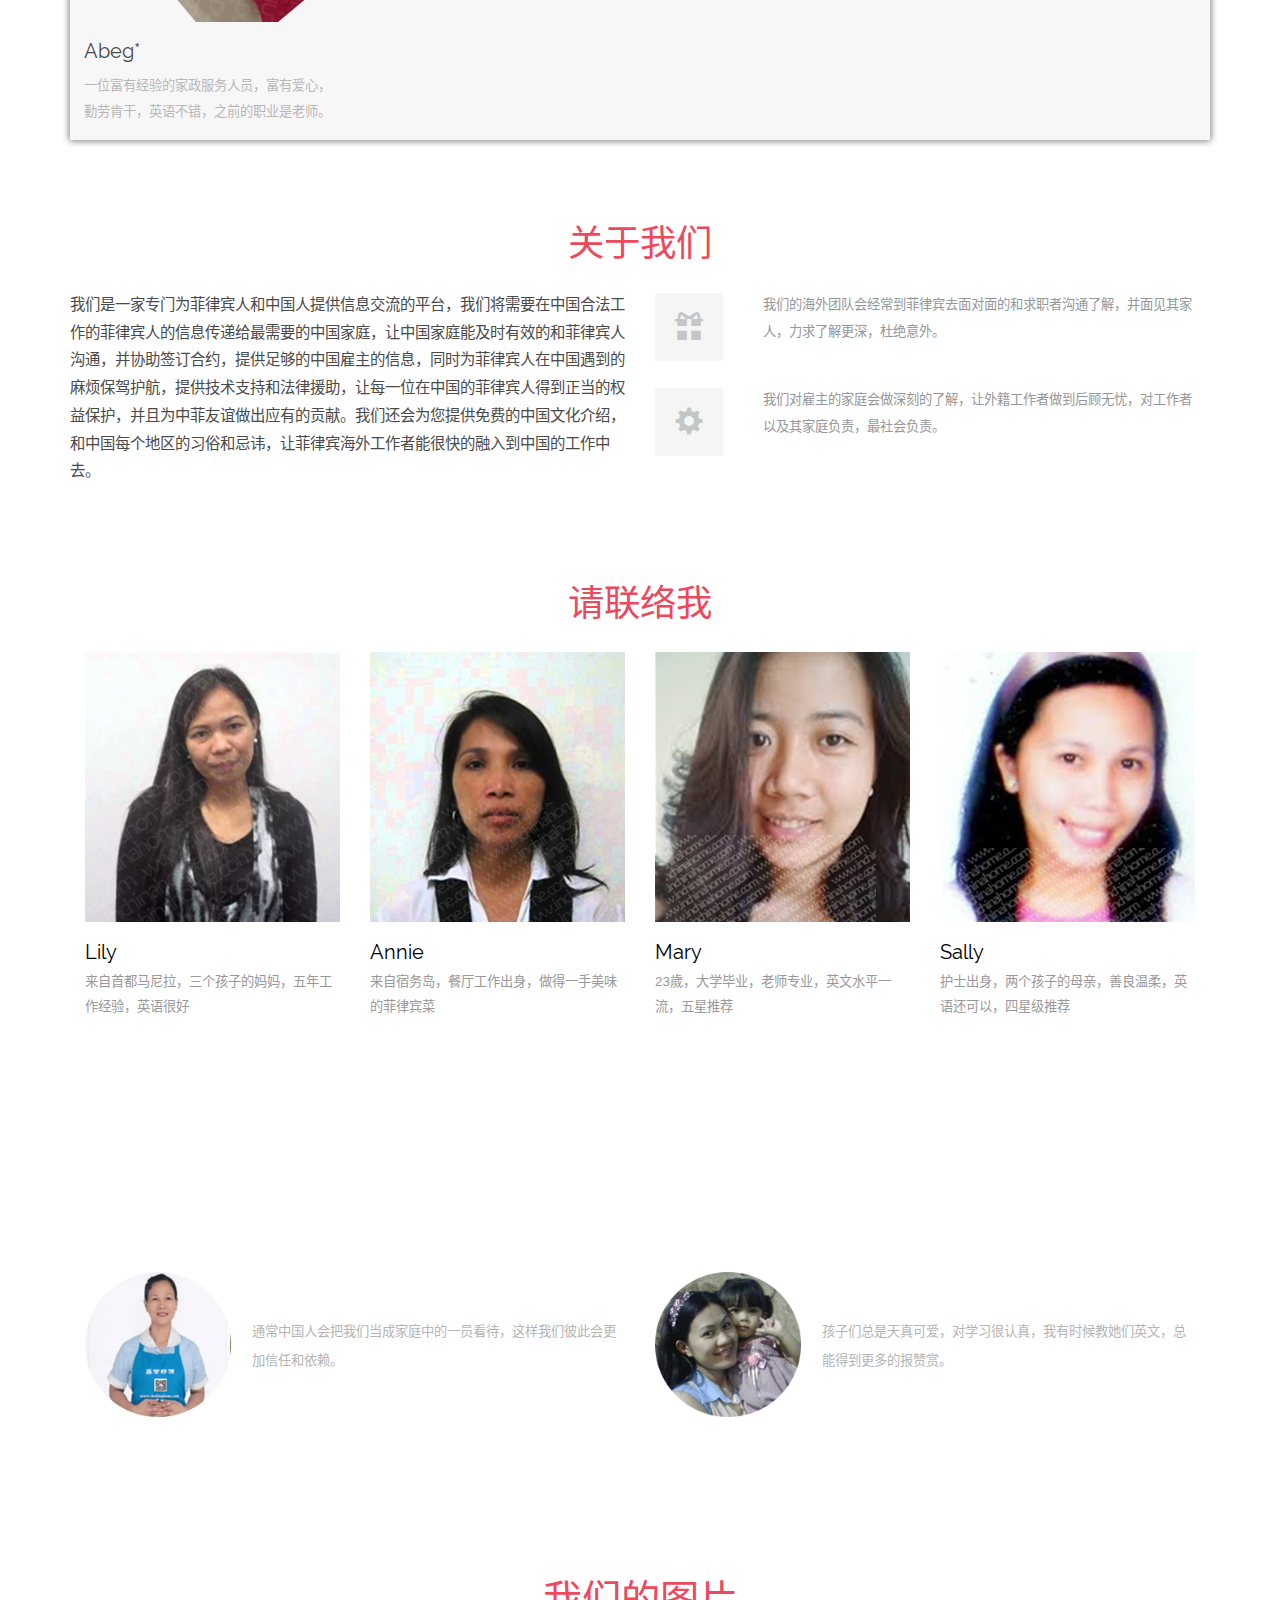
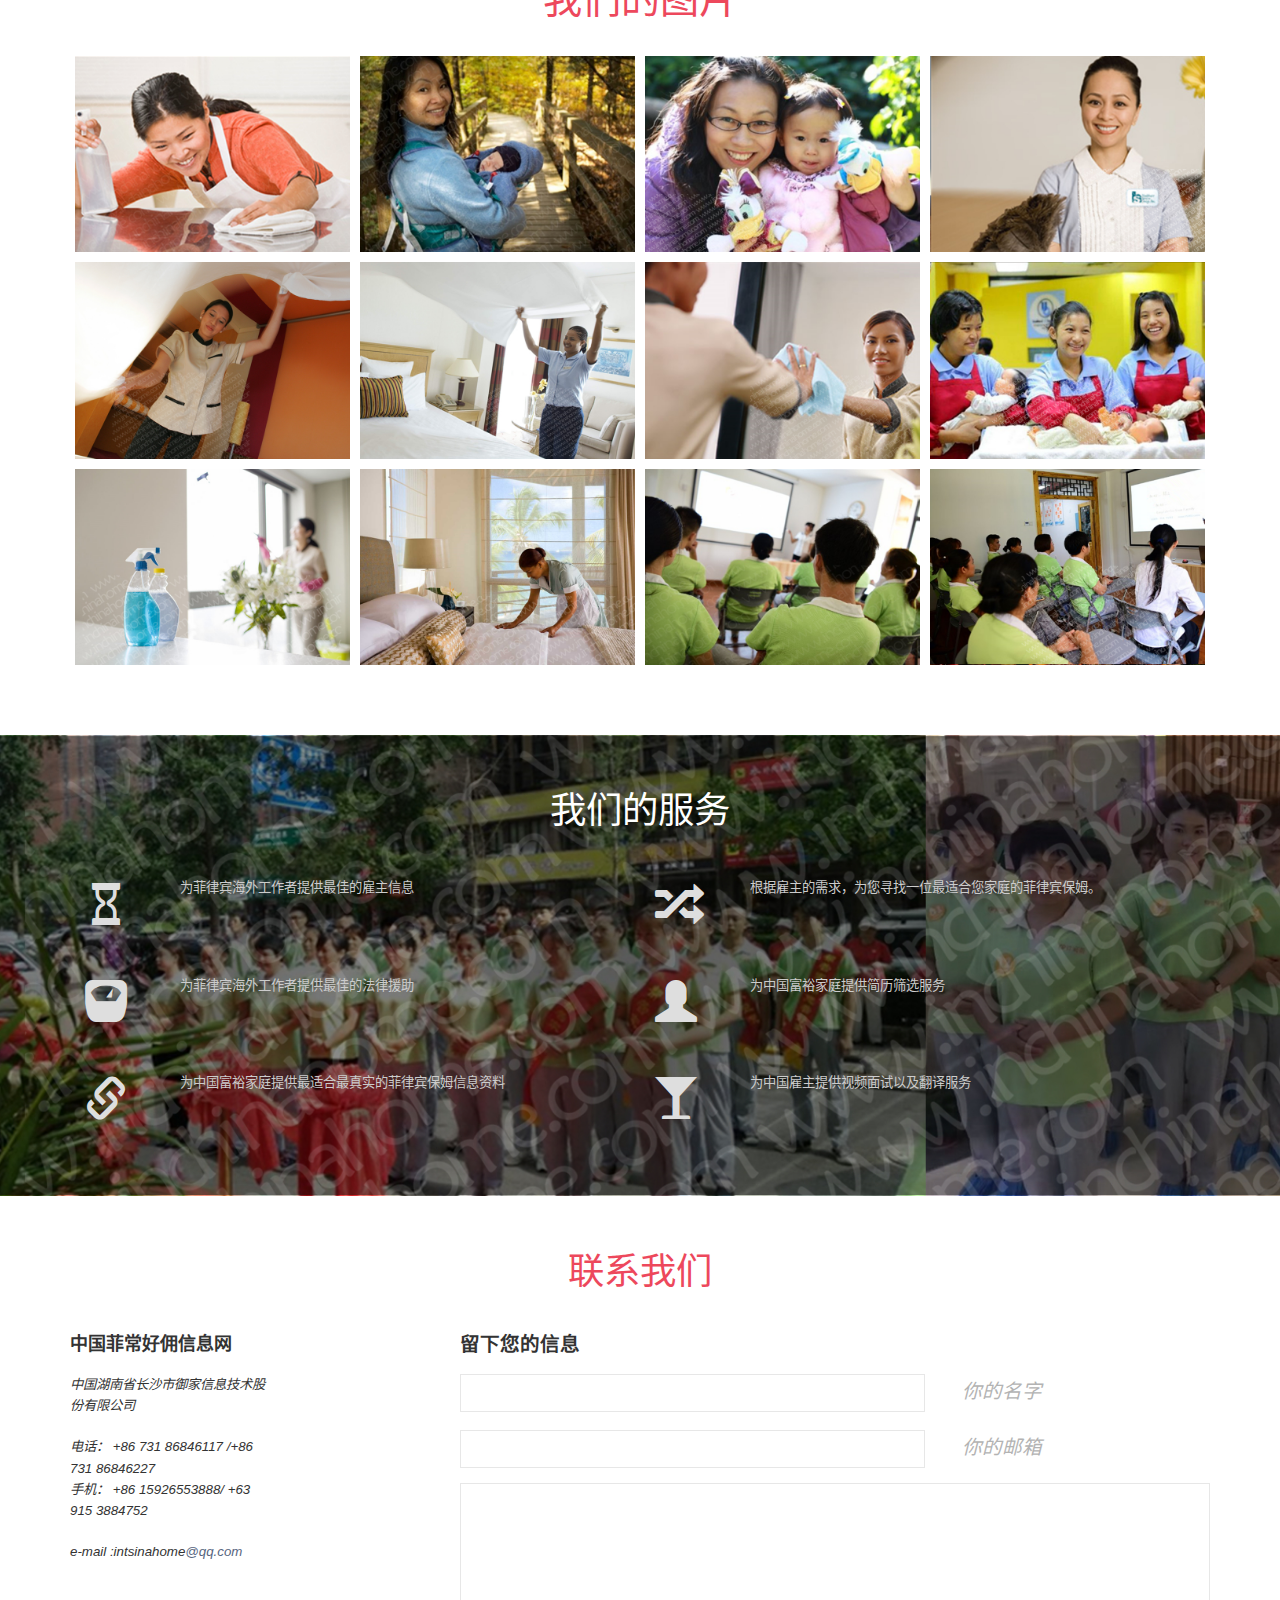
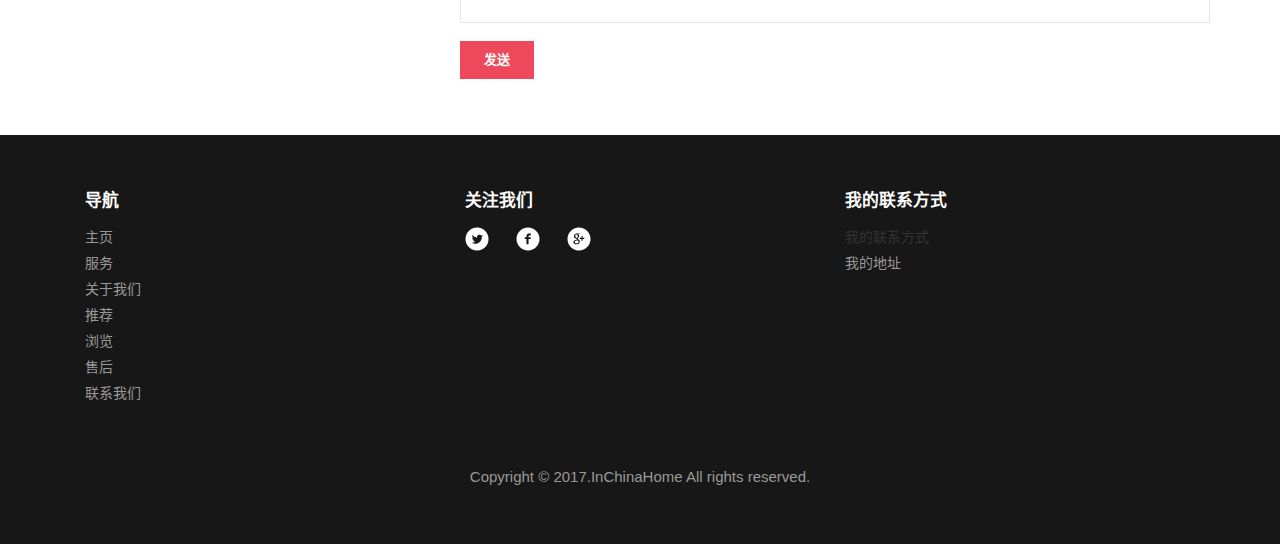
==== commit 0314d787: "更新中文主页" ====
--- a/index.html
+++ b/index.html
@@ -1,147 +1,188 @@
 <!doctype html>
 <html lang="zh-cn">
 <head>
-<title>InChinaHome</title>
-<meta name="viewport" content="width=device-width, initial-scale=1">
-<meta http-equiv="Content-Type" content="text/html; charset=utf-8" />
-<meta name="keywords" content="" />
-<script type="application/x-javascript"> addEventListener("load", function() { setTimeout(hideURLbar, 0); }, false); function hideURLbar(){ window.scrollTo(0,1); } </script>
-<!--flexslider-css-->
-<!--bootstrap-->
-<link href="css/bootstrap.min.css" rel="stylesheet" type="text/css">
-<link rel="stylesheet" href="css/lightbox.css" type="text/css" media="all" />
-<!--coustom css-->
-<link href="css/style.css" rel="stylesheet" type="text/css"/>
-<!--fonts-->
-<link href='#css?family=Open+Sans:400,300,300italic,400italic,800italic,800,700italic,700,600,600italic' rel='stylesheet' type='text/css'>
-<!--/fonts-->
-<!--script-->
-<script src="js/jquery.min.js"> </script>
-<script src="js/bootstrap.js"></script>
-<!--/script-->
-<!--move-top-->
-<script type="text/javascript" src="js/move-top.js"></script>
-<script type="text/javascript" src="js/easing.js"></script>
-<!--/script-->
-<script type="text/javascript">
-jQuery(document).ready(function($) {
-$(".scroll").click(function(event){		
-event.preventDefault();
-$('html,body').animate({scrollTop:$(this.hash).offset().top},900);
-});
-});
-</script>
-<!--/move-top-->
+    <title>InChinaHome</title>
+    <meta name="viewport" content="width=device-width, initial-scale=1">
+    <meta http-equiv="Content-Type" content="text/html; charset=utf-8"/>
+    <meta name="keywords" content=""/>
+    <script type="application/x-javascript"> addEventListener("load", function () {
+        setTimeout(hideURLbar, 0);
+    }, false);
+
+    function hideURLbar() {
+        window.scrollTo(0, 1);
+    } </script>
+    <!--flexslider-css-->
+    <!--bootstrap-->
+    <link href="css/bootstrap.min.css" rel="stylesheet" type="text/css">
+    <link rel="stylesheet" href="css/lightbox.css" type="text/css" media="all"/>
+    <!--coustom css-->
+    <link href="css/style.css" rel="stylesheet" type="text/css"/>
+    <link href="css/custom.css" rel="stylesheet" type="text/css"/>
+    <!--fonts-->
+    <link href='#css?family=Open+Sans:400,300,300italic,400italic,800italic,800,700italic,700,600,600italic'
+          rel='stylesheet' type='text/css'>
+    <!--/fonts-->
+    <!--script-->
+    <script src="js/jquery.min.js"></script>
+    <script src="js/bootstrap.js"></script>
+    <!--/script-->
+    <!--move-top-->
+    <script type="text/javascript" src="js/move-top.js"></script>
+    <script type="text/javascript" src="js/easing.js"></script>
+    <!--/script-->
+    <script type="text/javascript">
+        jQuery(document).ready(function ($) {
+            $(".scroll").click(function (event) {
+                event.preventDefault();
+                $('html,body').animate({scrollTop: $(this.hash).offset().top}, 900);
+            });
+        });
+    </script>
+    <!--/move-top-->
 </head>
 <body>
 <div class="header" id="home">
-	<div class="container">
-				<div class="navigation">
-					<span class="menu"><img src="images/menu.png" alt=""/></span>
-					<div class="clearfix"> </div>
-					<ul class="nav1">
-						<li><a href="index.html">主页</a></li>
-						<li><a class="scroll" href="#product">服务</a></li>
-						<li><a class="scroll" href="#about">关于</a></li>
-						<li><a class="scroll" href="#testimonials">推荐</a></li>
-						<li><a class="scroll" href="#gallery">浏览</a></li>	
-						<li><a class="scroll" href="#services">售后</a></li>	
-						<li><a class="scroll" href="#contact">联系我们</a></li>
-					</ul>
-								<!-- script for menu -->
-									<script> 
-										$( "span.menu" ).click(function() {
-										$( "ul.nav1" ).slideToggle( 300, function() {
-										 // Animation complete.
-										});
-										});
-									</script>
-								<!-- //script for menu -->	
-						</div>
-							<div class="header-right">
-								<ul>
-									<li><a href="#"><span class="fb"> </span></a></li>
-									<li><a href="#"><span class="twit"> </span></a></li>
-									<li><a href="#"><span class="pin"> </span></a></li>
-									<li><a href="#"><span class="rss"> </span></a></li>
-									<li><a href="#"><span class="drbl"> </span></a></li>
-							 </ul>							 	
-						  </div>
-					 <div class="clearfix"> </div>
-				</div>
+    <div class="container">
+        <div class="navigation">
+            <span class="menu"><img src="images/menu.png" alt=""/></span>
+            <div class="clearfix"></div>
+            <ul class="nav1">
+                <li><a href="index.html">主页</a></li>
+                <li><a class="scroll" href="#product">立即面试</a></li>
+                <li><a class="scroll" href="#about">关于我们</a></li>
+                <li><a class="scroll" href="#testimonials">简历推荐</a></li>
+                <li><a class="scroll" href="#gallery">图片浏览</a></li>
+                <li><a class="scroll" href="#services">我们的服务</a></li>
+                <li><a class="scroll" href="#contact">联系我们</a></li>
+            </ul>
+            <!-- script for menu -->
+            <script>
+                $("span.menu").click(function () {
+                    $("ul.nav1").slideToggle(300, function () {
+                        // Animation complete.
+                    });
+                });
+            </script>
+            <!-- //script for menu -->
+        </div>
+        <div id="lang_switch">
+            <a href="en/index_en.html">ENGLISH</a>
+        </div>
+<!--        <div class="header-right">
+            <ul>
+                <li><a href="#"><span class="fb"> </span></a></li>
+                <li><a href="#"><span class="twit"> </span></a></li>
+                <li><a href="#"><span class="pin"> </span></a></li>
+                <li><a href="#"><span class="rss"> </span></a></li>
+                <li><a href="#"><span class="drbl"> </span></a></li>
+            </ul>
+        </div>
+        <div class="clearfix"></div>-->
+    </div>
 </div>
 <div class="header-banner">
-	<!-- Top Navigation -->
-		<script src="js/responsiveslides.min.js"></script>
- <script>
-    $(function () {
-      $("#slider").responsiveSlides({
-      	auto: true,
-      	nav: true,
-      	speed: 500,
-        namespace: "callbacks",
-        pager: true,
-      });
-    });
-  </script>
-		<div class="slider">
-			 <div class="container">
-				   <div class="callbacks_container">
-					  <ul class="rslides" id="slider">
-						 <li>	  
-						 	<div class="slider-info"> 
-							 	<h1><a href="index.html"> Work In China</a></h1>       
-								 <p>CHINA WILL ALLOW FILIPINO DOMESTIC HELPERS TOWORK IEGALLY... </p>	
-									<h2>THE BASIC MONTHLY PAY <i>php:35000</i></h2>  
-							 </div>      
-						 </li>
-						 <li>	          
-						 <div class="slider-info"> 
-					 		<h1><a href="index.html">菲律宾保姆 </a></h1>      
-							 <p>中国拟开放菲佣合法工作市场</p>	
-							 <h2>最低工资<i>约5000人民币</i></h2>
-							 </div>						 
-						</li>
-						 <li>	         
-						 <div class="slider-info">  
-					 		<h1><a href="index.html"> Work In China </a></h1>        
-							 <p>CHINA WILL ALLOW FILIPINO DOMESTIC HELPERS TOWORK IEGALLY...</p>	
-								<h2>THE BASIC MONTHLY PAY<i>php3500</i></h2>
-							 </div>						
-						 </li>
-					  </ul>
-				  </div>
-			  </div>
-		</div>
+    <!-- Top Navigation -->
+    <script src="js/responsiveslides.min.js"></script>
+    <script>
+        $(function () {
+            $("#slider").responsiveSlides({
+                auto: true,
+                nav: true,
+                speed: 500,
+                namespace: "callbacks",
+                pager: true,
+            });
+        });
+    </script>
+    <div class="slider">
+        <div class="container">
+            <div class="callbacks_container">
+                <ul class="rslides" id="slider">
+                    <li>
+                        <div class="slider-info">
+                            <h1><a href="index.html"> Work In China</a></h1>
+                            <p>CHINA WILL ALLOW FILIPINO DOMESTIC HELPERS TO WORK LEGALLY... </p>
+                            <h2>THE BASIC MONTHLY PAY <i>php:35000</i></h2>
+                        </div>
+                    </li>
+                    <li>
+                        <div class="slider-info">
+                            <h1><a href="index.html">菲常好佣</a></h1>
+                            <p>中国拟开放菲佣合法工作市场</p>
+                            <h2>最低工资<i>约5000人民币</i></h2>
+                        </div>
+                    </li>
+                    <li>
+                        <div class="slider-info">
+                            <h1><a href="index.html"> InChinaHome </a></h1>
+                            <p>The best information service website for Filipinos</p>
+                            <h2>Join us!<i>Free!</i></h2>
+                        </div>
+                    </li>
+                </ul>
+            </div>
+        </div>
+    </div>
 </div>
 <div id="product" class="welcome">
-	<div class="container">
-		<h3>服务</h3>
+    <div class="container">
+      <h3>期待面试</h3>
 		<div class="welcome-info">
 			<div class="col-md-3 wl">
 				<a href="#" class="mask"><img src="images/wl1.jpg" alt="image" class="img-responsive zoom-img"></a>
 
-				<h4>Jenny </h4>
+				<h4>Mar* </h4>
 				<p>一位富有经验的家政服务人员，富有爱心，勤劳肯干，英语不错，之前的职业是老师。</p>
 			</div>
 			<div class="col-md-3 wl">
 				<a href="#" class="mask"><img src="images/wl3.jpg" alt="image" class="img-responsive zoom-img"></a>
 
-				<h4>Michelle</h4>
+				<h4>Melo*</h4>
 				<p>护士出身，十年的服务经验，英语很好，无口音。</p>
 			</div>
 			<div class="col-md-3 wl">
+				<a href="#" class="mask"><img src="images/wl5.jpg" alt="image" class="img-responsive zoom-img"></a>
+
+				<h4>Ma*</h4>
+				<p>四位孩子的母亲，富有丰富的照顾月子经验，英文一般，有一点口音，不影响沟通。</p>
+			</div>
+			<div class="col-md-3 wl">
+				<a href="#" class="mask"><img src="images/wl4.jpg" alt="image" class="img-responsive zoom-img"></a>
+
+				<h4>Edn*</h4>
+				<p>商场收银员出生，流利的英语，沟通能力强。</p>
+				
+			</div><div class="welcome-info">
+			<div class="col-md-3 wl">
 				<a href="#" class="mask"><img src="images/wl2.jpg" alt="image" class="img-responsive zoom-img"></a>
 
-				<h4>Amy</h4>
+				<h4>Abeg*</h4>
+				<p>一位富有经验的家政服务人员，富有爱心，勤劳肯干，英语不错，之前的职业是老师。</p>
+			</div>
+			<div class="col-md-3 wl">
+				<a href="#" class="mask"><img src="images/wl6.jpg" alt="image" class="img-responsive zoom-img"></a>
+
+				<h4>Aily*</h4>
+				<p>护士出身，十年的服务经验，英语很好，无口音。</p>
+			</div>
+			<div class="col-md-3 wl">
+				<a href="#" class="mask"><img src="images/wl7.jpg" alt="image" class="img-responsive zoom-img"></a>
+
+				<h4>Jo*</h4>
 				<p>四位孩子的母亲，富有丰富的照顾月子经验，英文一般，有一点口音，不影响沟通。</p>
 			</div>
 			<div class="col-md-3 wl">
-				<a href="#" class="mask"><img src="images/wl4.jpg" alt="image" class="img-responsive zoom-img"></a>
+				<a href="#" class="mask"><img src="images/wl17.jpg" alt="image" class="img-responsive zoom-img"></a>
 
 				<h4>Rose</h4>
 				<p>商场收银员出生，流利的英语，沟通能力强。</p>
-			</div>
+				
+			</div>
+			<div class="clearfix"> </div>
+		</div>
+	</div>
+</div>
 			<div class="clearfix"> </div>
 		</div>
 	</div>
@@ -153,339 +194,368 @@
 			</div>
 			<div class="about-bottom">
 			  <div class="col-md-6 about-left">
-				  <h4>我们是一家专门为菲律宾人和中国人提供信息交流的平台，我们将需要在中国合法工作的菲律宾人的信息传递给最需要的中国家庭，让中国家庭能及时有效的和菲律宾人沟通，并协助签订合约，提供足够的中国雇主的信息，同时为菲律宾人在中国遇到的麻烦保驾护航，提供技术支持和法律援助，让每一位在中国的菲律宾人得到正当的权益保护，并且为中菲友谊做出应有的贡献。我们还会为您提供免费的中国文化介绍，和中国每个地区的习俗和忌讳，让菲律宾海外工作者能很快的融入到中国的工作中去。</h4>
-				</div>	
-				<div class="col-md-6 about-right">
-					<div class="abt-one">
-						<div class="abt-left">
-							<span class="glyphicon glyphicon-gift" aria-hidden="true"> </span>
-						</div>	
-						<div class="abt-right">
-							<p>我们的海外团队会经常到菲律宾去面对面的和求职者沟通了解，并面见其家人，力求了解更深，杜绝意外。</p>
-						</div>	
-						<div class="clearfix"> </div>	
-					</div>
-					<div class="abt-one">
-						<div class="abt-left">
-							<span class="glyphicon glyphicon-cog" aria-hidden="true"> </span>
-						</div>	
-						<div class="abt-right">
-							<p>我们对雇主的家庭会做深刻的了解，让外籍工作者做到后顾无忧，对工作者以及其家庭负责，最社会负责。</p>
-						</div>	
-						<div class="clearfix"> </div>	
-					</div>					
-				</div>	
-				<div class="clearfix"> </div>	
-			</div>
-		</div>
-	</div>
+				 <h4>我们是一家专门为菲律宾人和中国人提供信息交流的平台，我们将需要在中国合法工作的菲律宾人的信息传递给最需要的中国家庭，让中国家庭能及时有效的和菲律宾人沟通，并协助签订合约，提供足够的中国雇主的信息，同时为菲律宾人在中国遇到的麻烦保驾护航，提供技术支持和法律援助，让每一位在中国的菲律宾人得到正当的权益保护，并且为中菲友谊做出应有的贡献。我们还会为您提供免费的中国文化介绍，和中国每个地区的习俗和忌讳，让菲律宾海外工作者能很快的融入到中国的工作中去。</h4>
+            </div>
+            <div class="col-md-6 about-right">
+                <div class="abt-one">
+                    <div class="abt-left">
+                        <span class="glyphicon glyphicon-gift" aria-hidden="true"> </span>
+                    </div>
+                    <div class="abt-right">
+                        <p>我们的海外团队会经常到菲律宾去面对面的和求职者沟通了解，并面见其家人，力求了解更深，杜绝意外。</p>
+                    </div>
+                    <div class="clearfix"></div>
+                </div>
+                <div class="abt-one">
+                    <div class="abt-left">
+                        <span class="glyphicon glyphicon-cog" aria-hidden="true"> </span>
+                    </div>
+                    <div class="abt-right">
+                        <p>我们对雇主的家庭会做深刻的了解，让外籍工作者做到后顾无忧，对工作者以及其家庭负责，最社会负责。</p>
+                    </div>
+                    <div class="clearfix"></div>
+                </div>
+            </div>
+            <div class="clearfix"></div>
+        </div>
+    </div>
+</div>
 <div class="content-team">
-	<div class="container">
-			<h3 class="m_1">新人推荐</h3>
-				<div class="team-left">
-					<div class="col-sm-3 team-top ts">
-						<div class="view view-seventh">
-								<a href="#"><img class="img-responsive" src="images/t1.jpg" alt=""></a>
-					                 <div class="mask">
-				 						<ul class="social-icons">
-											<li><a href="#"><span class="facebook"> </span></a></li>
-											<li><a href="#"><span class="twitter"> </span></a></li>
-										</ul>
-                   					 </div>
-                   					 <h4>L</h4>
-			                         <p>来自首都马尼拉，三个孩子的妈妈，五年工作经验，英语很好</p>
-                   		</div>
-					</div>
-					<div class="col-sm-3 team-top team-in">
-						<div class="view view-seventh">
-								<a href="#"><img class="img-responsive" src="images/t2.jpg" alt=""></a>
-								<div class="mask">
-				 						<ul class="social-icons">
-											<li><a href="#"><span class="facebook"> </span></a></li>
-											<li><a href="#"><span class="twitter"> </span></a></li>
-										</ul>
-			                    </div>
-			                    <h4>Annie</h4>
-			                    <p>来自宿务岛，餐厅工作出身，做得一手美味的菲律宾菜</p>
-               		  </div>
-					</div>
-					<div class="col-sm-3 team-top">
-						<div class="view view-seventh">
-									<a href="#"><img class="img-responsive" src="images/t3.jpg" alt=""></a>
-									<div class="mask">
-				 						<ul class="social-icons">
-											<li><a href="#"><span class="facebook"> </span></a></li>
-											<li><a href="#"><span class="twitter"> </span></a></li>
-										</ul>
-				                    </div>
-				                    <h4>A</h4>
-			                        <p>23歲，大学毕业，老师专业，英文水平一流，五星推荐</p>
-                   		</div>
-					</div>
-					<div class="col-sm-3 team-top top-team">
-						<div class="view view-seventh">
-									<a href="#"><img class="img-responsive" src="images/t4.jpg" alt=""></a>
-								<div class="mask">
-				 						<ul class="social-icons">
-											<li><a href="#"><span class="facebook"> </span></a></li>
-											<li><a href="#"><span class="twitter"> </span></a></li>
-										</ul>
-			                    </div>
-			                    <h4>Sally</h4>
-			                    <p>护士出身，两个孩子的母亲，善良温柔，英语还可以，四星级推荐</p>
-			            </div>
-					</div>
-					<div class="clearfix"> </div>
-				</div>
-			</div>
-		</div>
+    <div class="container">
+        <h3 class="m_1">请联络我</h3>
+        <div class="team-left">
+            <div class="col-sm-3 team-top ts">
+                <div class="view view-seventh">
+                    <a href="#"><img class="img-responsive" src="images/t1.jpg" alt=""></a>
+                    <div class="mask">
+                        <ul class="social-icons">
+                            <li><a href="#"><span class="facebook"> </span></a></li>
+                            <li><a href="#"><span class="twitter"> </span></a></li>
+                        </ul>
+                    </div>
+                    <h4>Lily</h4>
+                    <p>来自首都马尼拉，三个孩子的妈妈，五年工作经验，英语很好</p>
+                </div>
+            </div>
+            <div class="col-sm-3 team-top team-in">
+                <div class="view view-seventh">
+                    <a href="#"><img class="img-responsive" src="images/t2.jpg" alt=""></a>
+                    <div class="mask">
+                        <ul class="social-icons">
+                            <li><a href="#"><span class="facebook"> </span></a></li>
+                            <li><a href="#"><span class="twitter"> </span></a></li>
+                        </ul>
+                    </div>
+                    <h4>Annie</h4>
+                    <p>来自宿务岛，餐厅工作出身，做得一手美味的菲律宾菜</p>
+                </div>
+            </div>
+            <div class="col-sm-3 team-top">
+                <div class="view view-seventh">
+                    <a href="#"><img class="img-responsive" src="images/t3.jpg" alt=""></a>
+                    <div class="mask">
+                        <ul class="social-icons">
+                            <li><a href="#"><span class="facebook"> </span></a></li>
+                            <li><a href="#"><span class="twitter"> </span></a></li>
+                        </ul>
+                    </div>
+                    <h4>Mary</h4>
+                    <p>23歲，大学毕业，老师专业，英文水平一流，五星推荐</p>
+                </div>
+            </div>
+            <div class="col-sm-3 team-top top-team">
+                <div class="view view-seventh">
+                    <a href="#"><img class="img-responsive" src="images/t4.jpg" alt=""></a>
+                    <div class="mask">
+                        <ul class="social-icons">
+                            <li><a href="#"><span class="facebook"> </span></a></li>
+                            <li><a href="#"><span class="twitter"> </span></a></li>
+                        </ul>
+                    </div>
+                    <h4>Sally</h4>
+                    <p>护士出身，两个孩子的母亲，善良温柔，英语还可以，四星级推荐</p>
+                </div>
+            </div>
+            <div class="clearfix"></div>
+        </div>
+    </div>
+</div>
 <div id="testimonials" class="people">
-		<div class="container">
-			<div class="people-top heading">
-				<h3>工作者如何评价?</h3>
-			</div>
-			<div class="people-bottom">
-				<div class="col-md-6 people-left">
-					<div class="p-left">
-						<img src="images/p-1.png" alt="">
-					</div>	
-				  <div class="p-right">
-						<h4>中国人的亲和力</h4>
-					  <p>中国人会把我们当成家庭的一员看待，如果他们喜欢你。</p>
-					</div>	
-					<div class="clearfix"> </div>	
-				</div>	
-				<div class="col-md-6 people-left">
-					<div class="p-left">
-						<img src="images/p-2.png" alt="">
-					</div>	
-				  <div class="p-right">
-						<h4>中国的孩子们</h4>
-					  <p>孩子们总是天真可爱，对学习很认真，我有时候教她们英文，总能得到更多的报赞赏。</p>
-					</div>	
-					<div class="clearfix"> </div>	
-				</div>	
-				<div class="clearfix"> </div>	
-			</div>
-		</div>
-	</div>
+    <div class="container">
+        <div class="people-top heading">
+            <h3>工作者如何评价?</h3>
+        </div>
+        <div class="people-bottom">
+            <div class="col-md-6 people-left">
+                <div class="p-left">
+                    <img src="images/p-1.png" alt="">
+                </div>
+                <div class="p-right">
+                    <h4>中国人的亲和力</h4>
+                    <p>通常中国人会把我们当成家庭中的一员看待，这样我们彼此会更加信任和依赖。</p>
+                </div>
+                <div class="clearfix"></div>
+            </div>
+            <div class="col-md-6 people-left">
+                <div class="p-left">
+                    <img src="images/p-2.png" alt="">
+                </div>
+                <div class="p-right">
+                    <h4>中国的孩子们</h4>
+                    <p>孩子们总是天真可爱，对学习很认真，我有时候教她们英文，总能得到更多的报赞赏。</p>
+                </div>
+                <div class="clearfix"></div>
+            </div>
+            <div class="clearfix"></div>
+        </div>
+    </div>
+</div>
 <div id="gallery" class="gallery">
-		<div class="container">
-			<h3 class="heading text-center">工作留影</h3>
-			<div class="gallery-bottom">
-					<div class="col-md-3 gallery-grid">
-						<a class="example-image-link" href="images/g1.jpg" data-lightbox="example-set" data-title="Click the right half of the image to move forward."><img class="example-image" src="images/g1.jpg" alt=""/></a>
-					</div>
-					<div class="col-md-3 gallery-grid">
-						<a class="example-image-link" href="images/g2.jpg" data-lightbox="example-set" data-title="Click the right half of the image to move forward."><img class="example-image" src="images/g2.jpg" alt=""/></a>
-					</div>
-					<div class="col-md-3 gallery-grid">
-						<a class="example-image-link" href="images/g3.jpg" data-lightbox="example-set" data-title="Click the right half of the image to move forward."><img class="example-image" src="images/g3.jpg" alt=""/></a>
-					</div>
-					<div class="col-md-3 gallery-grid">
-						<a class="example-image-link" href="images/g4.jpg" data-lightbox="example-set" data-title="Click the right half of the image to move forward."><img class="example-image" src="images/g4.jpg" alt=""/></a>
-					</div>
-					<div class="col-md-3 gallery-grid">
-						<a class="example-image-link" href="images/g5.jpg" data-lightbox="example-set" data-title="Click the right half of the image to move forward."><img class="example-image" src="images/g5.jpg" alt=""/></a>
-					</div>
-					<div class="col-md-3 gallery-grid">
-						<a class="example-image-link" href="images/g6.jpg" data-lightbox="example-set" data-title="Click the right half of the image to move forward."><img class="example-image" src="images/g6.jpg" alt=""/></a>
-					</div>
-					<div class="col-md-3 gallery-grid">
-						<a class="example-image-link" href="images/g7.jpg" data-lightbox="example-set" data-title="Click the right half of the image to move forward."><img class="example-image" src="images/g7.jpg" alt=""/></a>
-					</div>
-					<div class="col-md-3 gallery-grid">
-						<a class="example-image-link" href="images/g8.jpg" data-lightbox="example-set" data-title="Click the right half of the image to move forward."><img class="example-image" src="images/g8.jpg" alt=""/></a>
-					</div>
-					<div class="col-md-3 gallery-grid">
-						<a class="example-image-link" href="images/g9.jpg" data-lightbox="example-set" data-title="Click the right half of the image to move forward."><img class="example-image" src="images/g9.jpg" alt=""/></a>
-					</div>
-					<div class="col-md-3 gallery-grid">
-						<a class="example-image-link" href="images/g10.jpg" data-lightbox="example-set" data-title="Click the right half of the image to move forward."><img class="example-image" src="images/g10.jpg" alt=""/></a>
-					</div>
-					<div class="col-md-3 gallery-grid">
-						<a class="example-image-link" href="images/g11.jpg" data-lightbox="example-set" data-title="Click the right half of the image to move forward."><img class="example-image" src="images/g11.jpg" alt=""/></a>
-					</div>
-					<div class="col-md-3 gallery-grid">
-						<a class="example-image-link" href="images/g12.jpg" data-lightbox="example-set" data-title="Click the right half of the image to move forward."><img class="example-image" src="images/g12.jpg" alt=""/></a>
-					</div>
-					<div class="clearfix"> </div>
-			</div>
-	</div>
+    <div class="container">
+        <h3 class="heading text-center">我们的图片</h3>
+        <div class="gallery-bottom">
+            <div class="col-md-3 gallery-grid">
+                <a class="example-image-link" href="images/g1.jpg" data-lightbox="example-set"
+                   data-title="Click the right half of the image to move forward."><img class="example-image"
+                                                                                        src="images/g1.jpg" alt=""/></a>
+            </div>
+            <div class="col-md-3 gallery-grid">
+                <a class="example-image-link" href="images/g2.jpg" data-lightbox="example-set"
+                   data-title="Click the right half of the image to move forward."><img class="example-image"
+                                                                                        src="images/g2.jpg" alt=""/></a>
+            </div>
+            <div class="col-md-3 gallery-grid">
+                <a class="example-image-link" href="images/g3.jpg" data-lightbox="example-set"
+                   data-title="Click the right half of the image to move forward."><img class="example-image"
+                                                                                        src="images/g3.jpg" alt=""/></a>
+            </div>
+            <div class="col-md-3 gallery-grid">
+                <a class="example-image-link" href="images/g4.jpg" data-lightbox="example-set"
+                   data-title="Click the right half of the image to move forward."><img class="example-image"
+                                                                                        src="images/g4.jpg" alt=""/></a>
+            </div>
+            <div class="col-md-3 gallery-grid">
+                <a class="example-image-link" href="images/g5.jpg" data-lightbox="example-set"
+                   data-title="Click the right half of the image to move forward."><img class="example-image"
+                                                                                        src="images/g5.jpg" alt=""/></a>
+            </div>
+            <div class="col-md-3 gallery-grid">
+                <a class="example-image-link" href="images/g6.jpg" data-lightbox="example-set"
+                   data-title="Click the right half of the image to move forward."><img class="example-image"
+                                                                                        src="images/g6.jpg" alt=""/></a>
+            </div>
+            <div class="col-md-3 gallery-grid">
+                <a class="example-image-link" href="images/g7.jpg" data-lightbox="example-set"
+                   data-title="Click the right half of the image to move forward."><img class="example-image"
+                                                                                        src="images/g7.jpg" alt=""/></a>
+            </div>
+            <div class="col-md-3 gallery-grid">
+                <a class="example-image-link" href="images/g8.jpg" data-lightbox="example-set"
+                   data-title="Click the right half of the image to move forward."><img class="example-image"
+                                                                                        src="images/g8.jpg" alt=""/></a>
+            </div>
+            <div class="col-md-3 gallery-grid">
+                <a class="example-image-link" href="images/g9.jpg" data-lightbox="example-set"
+                   data-title="Click the right half of the image to move forward."><img class="example-image"
+                                                                                        src="images/g9.jpg" alt=""/></a>
+            </div>
+            <div class="col-md-3 gallery-grid">
+                <a class="example-image-link" href="images/g10.jpg" data-lightbox="example-set"
+                   data-title="Click the right half of the image to move forward."><img class="example-image"
+                                                                                        src="images/g10.jpg"
+                                                                                        alt=""/></a>
+            </div>
+            <div class="col-md-3 gallery-grid">
+                <a class="example-image-link" href="images/g11.jpg" data-lightbox="example-set"
+                   data-title="Click the right half of the image to move forward."><img class="example-image"
+                                                                                        src="images/g11.jpg"
+                                                                                        alt=""/></a>
+            </div>
+            <div class="col-md-3 gallery-grid">
+                <a class="example-image-link" href="images/g12.jpg" data-lightbox="example-set"
+                   data-title="Click the right half of the image to move forward."><img class="example-image"
+                                                                                        src="images/g12.jpg"
+                                                                                        alt=""/></a>
+            </div>
+            <div class="clearfix"></div>
+        </div>
+    </div>
 </div>
 <script src="js/lightbox.js"></script>
-<!----> 
+<!---->
 <!--services-->
-	  <div class="services" id="services">
-	      <div class="container">
-		   <h3 class="tittle">我们的服务</h3>
-		      <div class="serve-top">
-				 <div class="col-md-6 serve-icons">
-					<div class="s-sub">
-						<div class="col-md-2 icon">
-						  <i class="glyphicon glyphicon-hourglass"> </i>
-						</div>
-						<div class="col-md-10 serve-text">
-						 <p> 为菲律宾海外工作者提供最佳的雇主信息 </p>
-						</div>
-					     <div class="clearfix"> </div>	
-					 </div>
-					 <div class="s-sub">
-						<div class="col-md-2 icon">
-						  <i class="glyphicon glyphicon-scale"> </i>
-						</div>
-						<div class="col-md-10 serve-text">
-						 <p> 为菲律宾海外工作者提供最佳的法律援助 </p>
-						</div>
-					     <div class="clearfix"> </div>	
-					 </div>
-					 <div class="s-sub">
-						<div class="col-md-2 icon">
-						  <i class="glyphicon glyphicon-link"> </i>
-						</div>
-						<div class="col-md-10 serve-text">
-						 <p> 为中国富裕家庭提供最适合最真实的菲律宾保姆信息资料 </p>
-						</div>
-					     <div class="clearfix"> </div>	
-					 </div>
-				 </div>
-				 <div class="col-md-6 serve-icons">
-					<div class="s-sub">
-						<div class="col-md-2 icon">
-						  <i class="glyphicon glyphicon-random"> </i>
-						</div>
-						<div class="col-md-10 serve-text">
-						 <p>根据雇主的需求，为您寻找一位最适合您家庭的菲律宾保姆。</p>
-						</div>
-					     <div class="clearfix"> </div>	
-					 </div>
-					 <div class="s-sub">
-						<div class="col-md-2 icon">
-						  <i class="glyphicon glyphicon-user"> </i>
-						</div>
-						<div class="col-md-10 serve-text">
-						 <p>为中国富裕家庭提供简历筛选服务</p>
-						</div>
-					     <div class="clearfix"> </div>	
-					 </div><div class="s-sub">
-						<div class="col-md-2 icon">
-						  <i class="glyphicon glyphicon-glass"> </i>
-						</div>
-						<div class="col-md-10 serve-text">
-						 <p> 为中国雇主提供视频面试以及翻译服务</p>
-						</div>
-					     <div class="clearfix"> </div>	
-					 </div>
-				 </div>
-				 <div class="clearfix"> </div>		
-	     </div>	
-	</div>	
+<div class="services" id="services">
+    <div class="container">
+        <h3 class="tittle">我们的服务</h3>
+        <div class="serve-top">
+            <div class="col-md-6 serve-icons">
+                <div class="s-sub">
+                    <div class="col-md-2 icon">
+                        <i class="glyphicon glyphicon-hourglass"> </i>
+                    </div>
+                    <div class="col-md-10 serve-text">
+                        <p> 为菲律宾海外工作者提供最佳的雇主信息 </p>
+                    </div>
+                    <div class="clearfix"></div>
+                </div>
+                <div class="s-sub">
+                    <div class="col-md-2 icon">
+                        <i class="glyphicon glyphicon-scale"> </i>
+                    </div>
+                    <div class="col-md-10 serve-text">
+                        <p> 为菲律宾海外工作者提供最佳的法律援助 </p>
+                    </div>
+                    <div class="clearfix"></div>
+                </div>
+                <div class="s-sub">
+                    <div class="col-md-2 icon">
+                        <i class="glyphicon glyphicon-link"> </i>
+                    </div>
+                    <div class="col-md-10 serve-text">
+                        <p> 为中国富裕家庭提供最适合最真实的菲律宾保姆信息资料 </p>
+                    </div>
+                    <div class="clearfix"></div>
+                </div>
+            </div>
+            <div class="col-md-6 serve-icons">
+                <div class="s-sub">
+                    <div class="col-md-2 icon">
+                        <i class="glyphicon glyphicon-random"> </i>
+                    </div>
+                    <div class="col-md-10 serve-text">
+                        <p>根据雇主的需求，为您寻找一位最适合您家庭的菲律宾保姆。</p>
+                    </div>
+                    <div class="clearfix"></div>
+                </div>
+                <div class="s-sub">
+                    <div class="col-md-2 icon">
+                        <i class="glyphicon glyphicon-user"> </i>
+                    </div>
+                    <div class="col-md-10 serve-text">
+                        <p>为中国富裕家庭提供简历筛选服务</p>
+                    </div>
+                    <div class="clearfix"></div>
+                </div>
+                <div class="s-sub">
+                    <div class="col-md-2 icon">
+                        <i class="glyphicon glyphicon-glass"> </i>
+                    </div>
+                    <div class="col-md-10 serve-text">
+                        <p> 为中国雇主提供视频面试以及翻译服务</p>
+                    </div>
+                    <div class="clearfix"></div>
+                </div>
+            </div>
+            <div class="clearfix"></div>
+        </div>
+    </div>
 </div>
 <!--/services-->
 <!--contact-->
 <div id="contact" class="contact">
-	<div class="container">
-		<h3>联系我们</h3>
-			<div class="row contact-section-grids">
-			    <div class="col-md-4">
-				  <div class="contact-section-leftgrid">
-				     <h4>中国菲常好佣信息网</h4>
-					 <P>中国湖南省长沙市御家信息技术股份有限公司</p>
-					 <p class="phone1">t. 	+86 731 86846117 / 86 731 86846227</p>
-					    <p class="phone2">m. 	+86 15926553888 +63 915 3884752 </p>
-					    <p class="mail">e-mail :intsinahome<a href="mail-to:Info@example.com">@qq.com</a></p>
-				  </div>
-				</div>
-					<div class="col-md-8">
-					  <div class="contact-section-rightgrid">
-					     <h4>say hello留下您的信息</h4>
-						 <form>
-						    <input type="text" value="">
-						    <span>Your name</span>
-							你的名字
-							<input type="text" value="">
-							<span>E-mail</span>
-							你的邮箱
-							<textarea> </textarea>
-							<div class="button">
-							<input type="submit" value="send">
-							</div>
-						 </form>
-					  </div>
-					</div>
-				<div class="clearfix"> </div>
-	 	  </div>
-	 </div>
+    <div class="container">
+        <h3>联系我们</h3>
+        <div class="row contact-section-grids">
+            <div class="col-md-4">
+                <div class="contact-section-leftgrid">
+                    <h4>中国菲常好佣信息网</h4>
+                    <P>中国湖南省长沙市御家信息技术股份有限公司</p>
+                    <p class="phone1">电话： +86 731 86846117 /+86 731 86846227</p>
+                    <p class="phone2">手机： +86 15926553888/ +63 915 3884752 </p>
+                    <p class="mail">e-mail :intsinahome<a href="mail-to:Info@example.com">@qq.com</a></p>
+                </div>
+            </div>
+            <div class="col-md-8">
+                <div class="contact-section-rightgrid">
+                    <h4>留下您的信息</h4>
+                    <form action="mailto:intsinahome@qq.com">
+                        <input name="name" type="text">
+                        <span>你的名字</span>
+
+                        <input name="email" type="text">
+                        <span>你的邮箱</span>
+
+                        <textarea name="body"> </textarea>
+                        <div class="button">
+                            <input type="submit" value="发送">
+                        </div>
+                    </form>
+                </div>
+            </div>
+            <div class="clearfix"></div>
+        </div>
+    </div>
 </div>
 <!--/contact-->
 <!--footer-starts-->
-	<div class="footer">
-		<div class="container">
-			<div class="footer-main">
-				<div class="col-md-3 footet-left fl1">
-					<h3>导航</h3>
-					<ul>
-						<li><a class="scroll" href="#home">主页</a></li>
-						<li><a class="scroll" href="#product">服务</a></li>
-						<li><a class="scroll" href="#about">关于我们</a></li>
-						<li><a class="scroll" href="#testimonials">推荐</a></li>
-						<li><a class="scroll" href="#gallery">浏览</a></li>	
-						<li><a class="scroll" href="#services">售后</a></li>	
-						<li><a class="scroll" href="#contact">联系我们</a></li>
-					</ul>
-				</div>
-				<div class="col-md-3 footet-left fl2">
-					<h3>关注我们</h3>
-					<div class="copyright-right">
-						<ul>
-							<li><a href="#" class="twitter"> </a></li>
-							<li><a href="#" class="twitter facebook"> </a></li>
-							<li><a href="#" class="twitter chrome"> </a></li>
-							<li><a href="#" class="twitter pinterest"> </a></li>
-							<li><a href="#" class="twitter linkedin"> </a></li>
-							<li><a href="#" class="twitter dribbble"> </a></li>
-						</ul>
-					</div>
-				</div>
-				<div class="col-md-3 footet-left fl3">
-					<h3>我的联系方式</h3>
-					<ul>
-					  我的联系方式
-					  <li><a href="#"></a></li>
-						<li><a href="#">我的地址</a></li>
-					</ul>
-				</div>
-				<div class="col-md-3 footet-left fl4">
-					<h3>新信息</h3>
-					<div class="sub-text">
-						<form>
-							<input type="text" value="Enter Your Email" onFocus="this.value = '';" onBlur="if (this.value == '') {this.value = 'Enter Your Email';}"/>
-							<input type="submit" value="" >
-						</form>
-					</div>
-				</div>
-				<div class="clearfix"> </div>
-			</div>
-			<div class="copy-rights">
-				<p>Copyright &copy; 2017.InChinaHome All rights reserved.</p>
-			</div>
-		</div>
-			   <script type="text/javascript">
-						$(document).ready(function() {
-							/*
-							var defaults = {
-					  			containerID: 'toTop', // fading element id
-								containerHoverID: 'toTopHover', // fading element hover id
-								scrollSpeed: 1200,
-								easingType: 'linear' 
-					 		};
-							*/
-							
-							$().UItoTop({ easingType: 'easeOutQuart' });
-							
-						});
-					</script>
-				<a href="#" id="toTop" style="display: block;"><span id="toTopHover"> </span></a>
+<div class="footer">
+    <div class="container">
+        <div class="footer-main">
+            <div class="col-md-4 footet-left fl1">
+                <h3>导航</h3>
+                <ul>
+                    <li><a class="scroll" href="#home">主页</a></li>
+                    <li><a class="scroll" href="#product">服务</a></li>
+                    <li><a class="scroll" href="#about">关于我们</a></li>
+                    <li><a class="scroll" href="#testimonials">推荐</a></li>
+                    <li><a class="scroll" href="#gallery">浏览</a></li>
+                    <li><a class="scroll" href="#services">售后</a></li>
+                    <li><a class="scroll" href="#contact">联系我们</a></li>
+                </ul>
+            </div>
+            <div class="col-md-4 footet-left fl2">
+                <h3>关注我们</h3>
+                <div class="copyright-right">
+                    <ul>
+                        <li><a href="#" class="twitter"> </a></li>
+                        <li><a href="#" class="twitter facebook"> </a></li>
+                        <li><a href="#" class="twitter chrome"> </a></li>
+                        <li><a href="#" class="twitter pinterest"> </a></li>
+                        <li><a href="#" class="twitter linkedin"> </a></li>
+                        <li><a href="#" class="twitter dribbble"> </a></li>
+                    </ul>
+                </div>
+            </div>
+            <div class="col-md-4 footet-left fl3">
+                <h3>我的联系方式</h3>
+                <ul>
+                    我的联系方式
+                    <li><a href="#"></a></li>
+                    <li><a href="#">我的地址</a></li>
+                </ul>
+            </div>
+<!--            <div class="col-md-3 footet-left fl4">
+                <h3>新信息</h3>
+                <div class="sub-text">
+                    <form>
+                        <input type="text" value="Enter Your Email" onFocus="this.value = '';"
+                               onBlur="if (this.value == '') {this.value = 'Enter Your Email';}"/>
+                        <input type="submit" value="">
+                    </form>
+                </div>
+            </div>-->
+            <div class="clearfix"></div>
+        </div>
+        <div class="copy-rights">
+            <p>Copyright &copy; 2017.InChinaHome All rights reserved.</p>
+        </div>
+    </div>
+    <script type="text/javascript">
+        $(document).ready(function () {
+            /*
+            var defaults = {
+                  containerID: 'toTop', // fading element id
+                containerHoverID: 'toTopHover', // fading element hover id
+                scrollSpeed: 1200,
+                easingType: 'linear'
+             };
+            */
+
+            $().UItoTop({easingType: 'easeOutQuart'});
+
+        });
+    </script>
+    <a href="#" id="toTop" style="display: block;"><span id="toTopHover"> </span></a>
 
 </div>
 <!--footer-end-->
--- a/css/custom.css
+++ b/css/custom.css
@@ -0,0 +1,13 @@
+#lang_switch{
+    display: inline-block;
+    float: right;
+    padding: 20px 0px;
+}
+
+#lang_switch a{
+    color: #6A6A6A;
+}
+
+#lang_switch a:hover{
+    color: #F896A9;
+}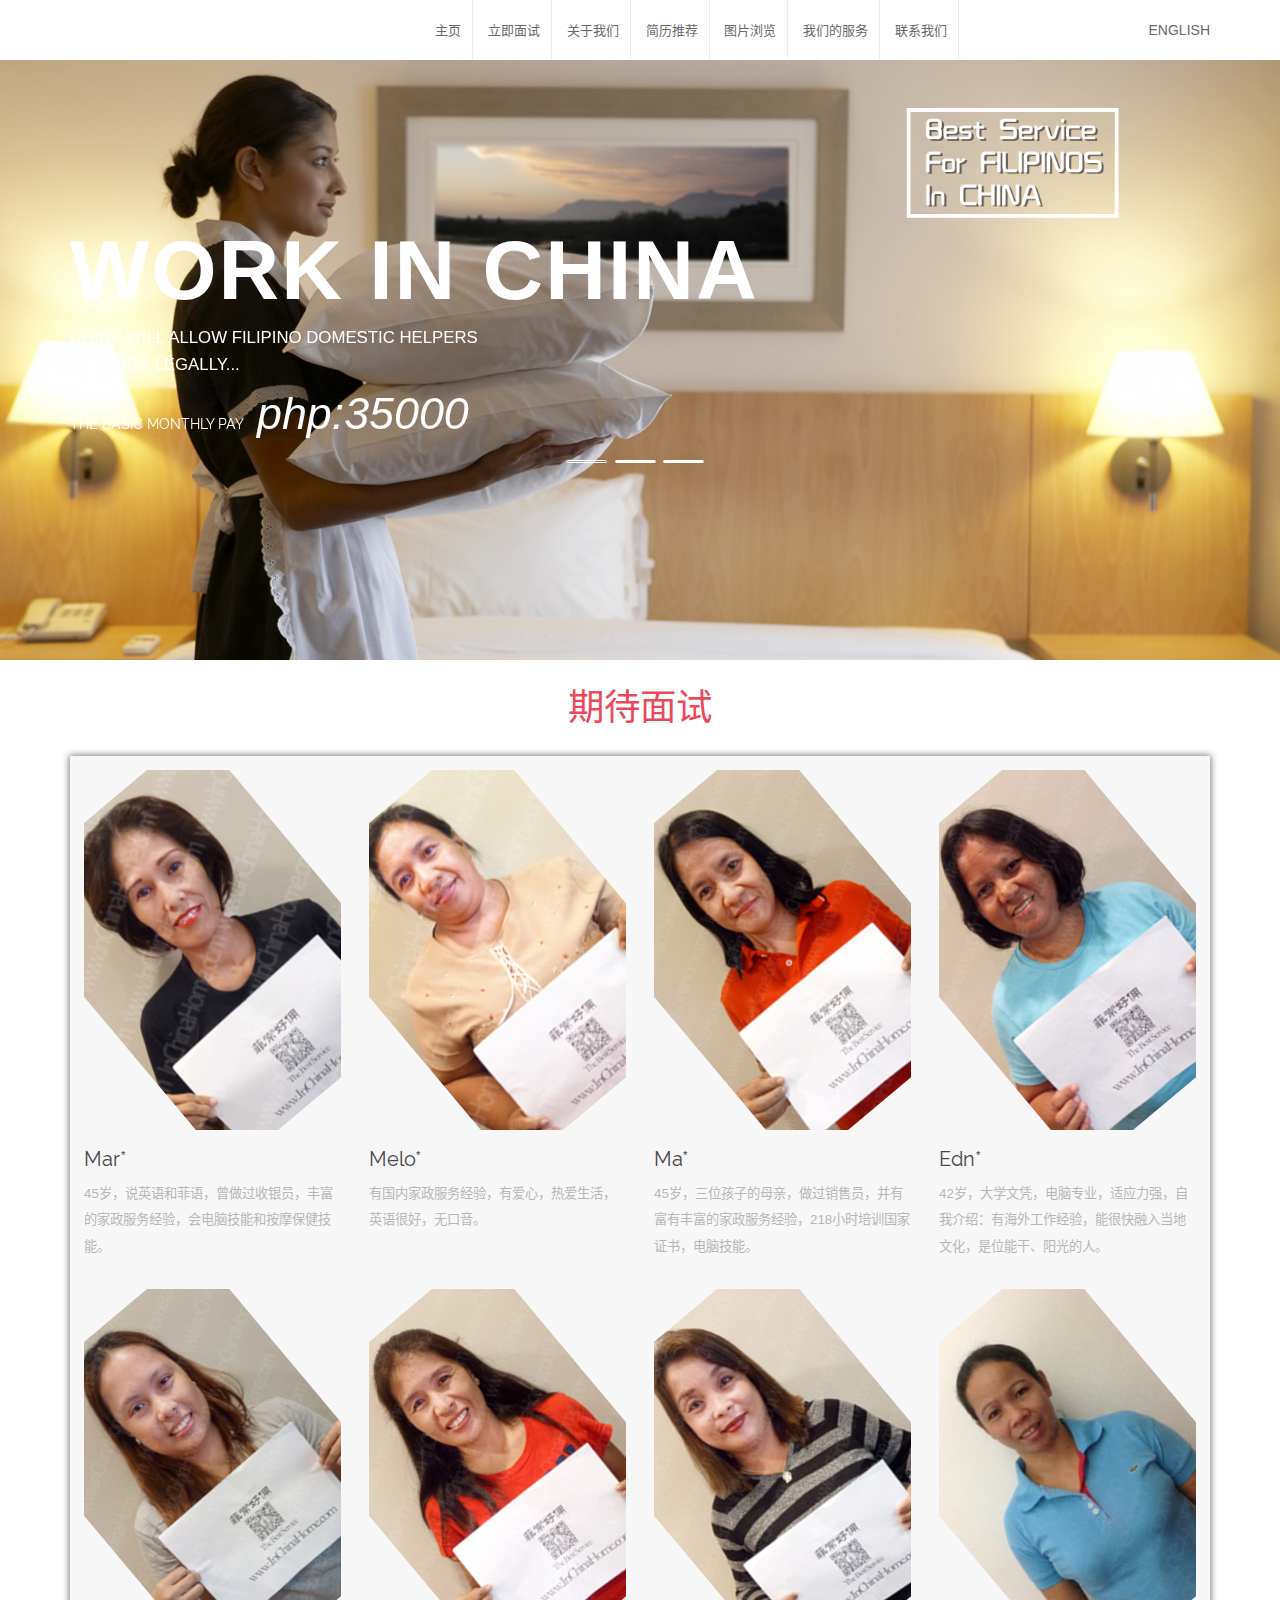
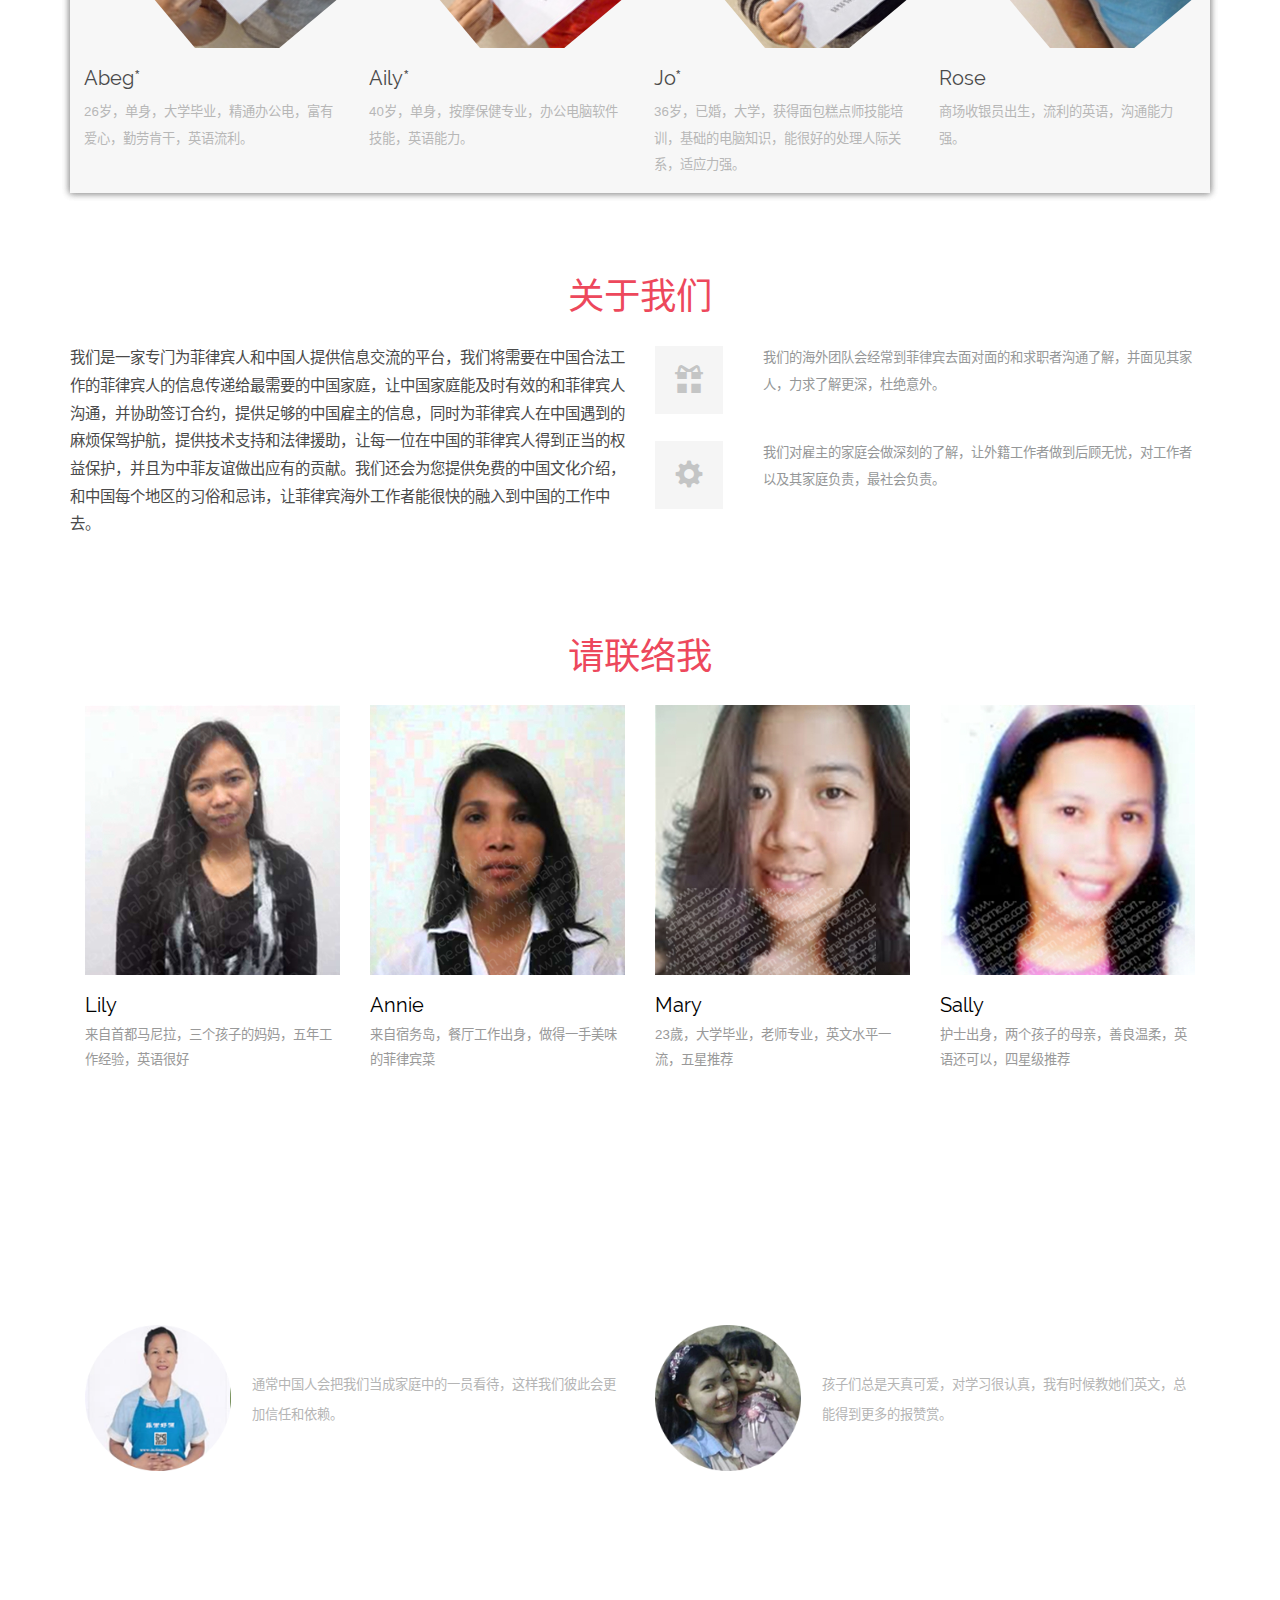
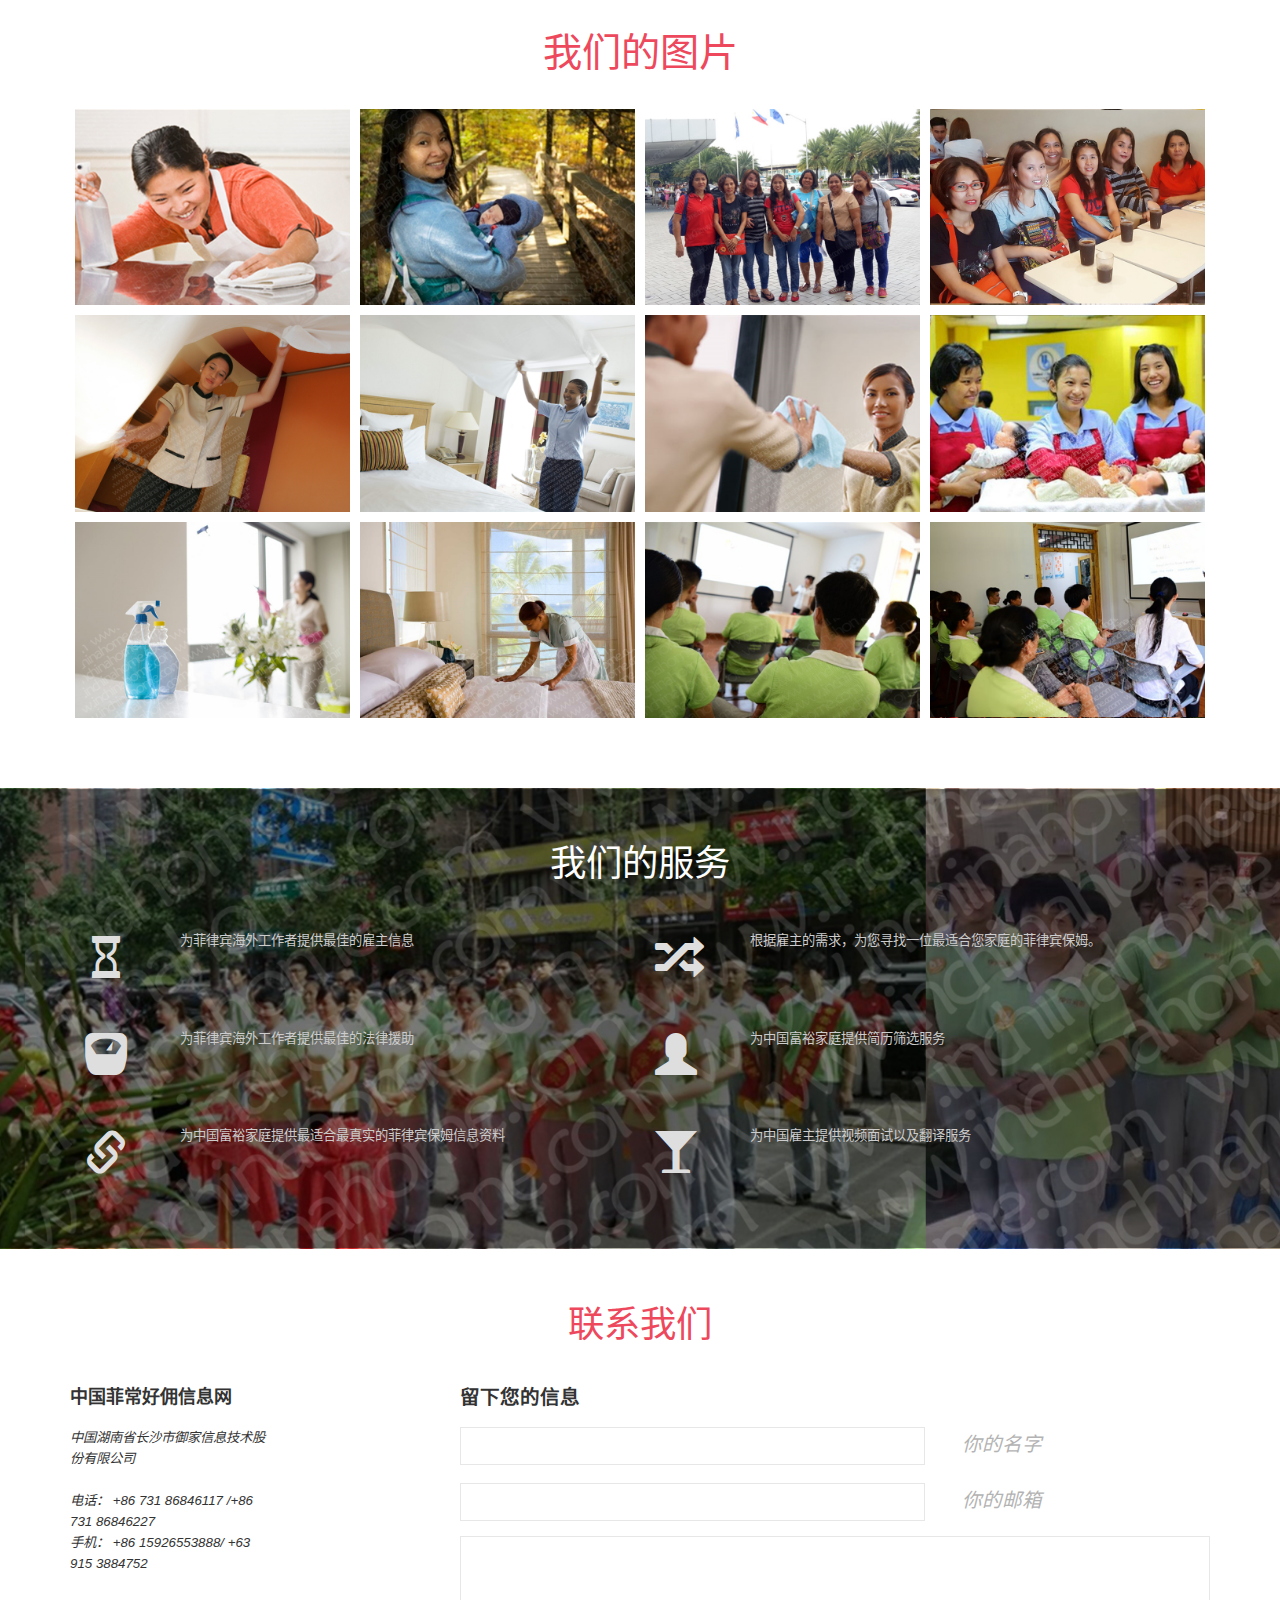
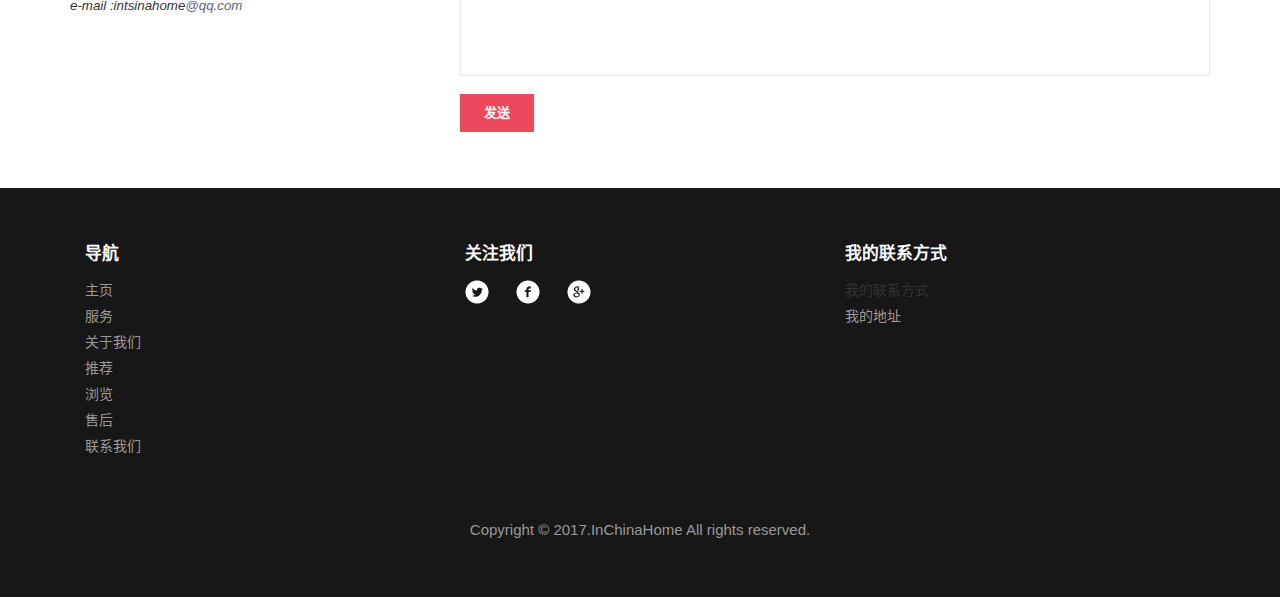
==== commit 72abd457: "1、更新中英文主页； 2、更新部分图片。" ====
--- a/index.html
+++ b/index.html
@@ -133,44 +133,44 @@
 				<a href="#" class="mask"><img src="images/wl1.jpg" alt="image" class="img-responsive zoom-img"></a>
 
 				<h4>Mar* </h4>
-				<p>一位富有经验的家政服务人员，富有爱心，勤劳肯干，英语不错，之前的职业是老师。</p>
+				<p>45岁，说英语和菲语，曾做过收银员，丰富的家政服务经验，会电脑技能和按摩保健技能。</p>
 			</div>
 			<div class="col-md-3 wl">
 				<a href="#" class="mask"><img src="images/wl3.jpg" alt="image" class="img-responsive zoom-img"></a>
 
 				<h4>Melo*</h4>
-				<p>护士出身，十年的服务经验，英语很好，无口音。</p>
+				<p>有国内家政服务经验，有爱心，热爱生活，英语很好，无口音。</p>
 			</div>
 			<div class="col-md-3 wl">
 				<a href="#" class="mask"><img src="images/wl5.jpg" alt="image" class="img-responsive zoom-img"></a>
 
 				<h4>Ma*</h4>
-				<p>四位孩子的母亲，富有丰富的照顾月子经验，英文一般，有一点口音，不影响沟通。</p>
+				<p>45岁，三位孩子的母亲，做过销售员，并有富有丰富的家政服务经验，218小时培训国家证书，电脑技能。</p>
 			</div>
 			<div class="col-md-3 wl">
 				<a href="#" class="mask"><img src="images/wl4.jpg" alt="image" class="img-responsive zoom-img"></a>
 
 				<h4>Edn*</h4>
-				<p>商场收银员出生，流利的英语，沟通能力强。</p>
+				<p>42岁，大学文凭，电脑专业，适应力强，自我介绍：有海外工作经验，能很快融入当地文化，是位能干、阳光的人。</p>
 				
 			</div><div class="welcome-info">
 			<div class="col-md-3 wl">
 				<a href="#" class="mask"><img src="images/wl2.jpg" alt="image" class="img-responsive zoom-img"></a>
 
 				<h4>Abeg*</h4>
-				<p>一位富有经验的家政服务人员，富有爱心，勤劳肯干，英语不错，之前的职业是老师。</p>
+				<p>26岁，单身，大学毕业，精通办公电，富有爱心，勤劳肯干，英语流利。</p>
 			</div>
 			<div class="col-md-3 wl">
 				<a href="#" class="mask"><img src="images/wl6.jpg" alt="image" class="img-responsive zoom-img"></a>
 
 				<h4>Aily*</h4>
-				<p>护士出身，十年的服务经验，英语很好，无口音。</p>
+				<p>40岁，单身，按摩保健专业，办公电脑软件技能，英语能力。</p>
 			</div>
 			<div class="col-md-3 wl">
 				<a href="#" class="mask"><img src="images/wl7.jpg" alt="image" class="img-responsive zoom-img"></a>
 
 				<h4>Jo*</h4>
-				<p>四位孩子的母亲，富有丰富的照顾月子经验，英文一般，有一点口音，不影响沟通。</p>
+				<p>36岁，已婚，大学，获得面包糕点师技能培训，基础的电脑知识，能很好的处理人际关系，适应力强。</p>
 			</div>
 			<div class="col-md-3 wl">
 				<a href="#" class="mask"><img src="images/wl17.jpg" alt="image" class="img-responsive zoom-img"></a>
